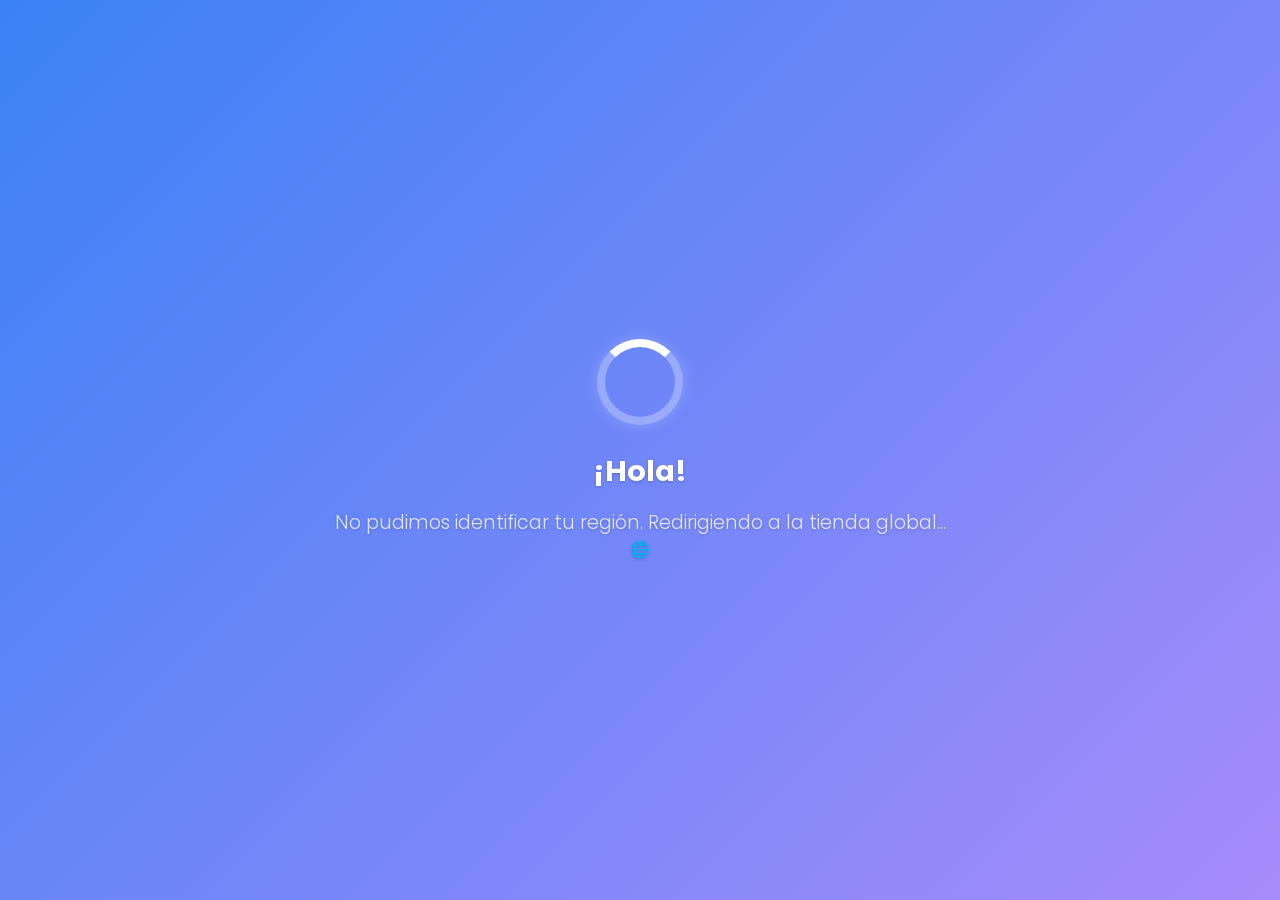
==== index.html @ 0efc7b20 "l" ====
<!DOCTYPE html>
<html lang="es">
<head>
    <meta charset="UTF-8">
    <meta name="viewport" content="width=device-width, initial-scale=1.0">
    <title>Vacano Store | Selecciona tu País</title>
    <link rel="icon" href="imagenes/logo.ico" type="image/x-icon">
    <link href="https://fonts.googleapis.com/css2?family=Poppins:wght@300;400;600;700&display=swap" rel="stylesheet">
    <style>
        /* Definición de variables CSS para los colores */
        :root {
            --color-primary-dark: #1e3a8a; /* Azul oscuro para un look moderno */
            --color-primary-light: #3b82f6; /* Azul claro para acentos */
            --color-secondary-dark: #6366f1; /* Púrpura sutil para degradados */
            --color-secondary-light: #a78bfa; /* Púrpura más claro */
            --color-text-dark: #1f2937; /* Gris oscuro para texto principal */
            --color-text-light: #4b5563; /* Gris medio para texto secundario */
            --color-bg-light: #f9fafb; /* Fondo muy claro */
            --color-bg-white: #ffffff; /* Blanco puro */
            --color-shadow: rgba(0, 0, 0, 0.1);
            --color-border: #e5e7eb;
            --color-button-hover: #e0e7ff; /* Un azul muy suave para hover */
        }

        /* Estilos generales */
        body {
            margin: 0;
            font-family: 'Poppins', sans-serif; /* Cambiamos a Poppins, más versátil */
            background-color: var(--color-bg-light);
            color: var(--color-text-dark);
            display: flex;
            justify-content: center;
            align-items: center;
            min-height: 100vh;
            text-align: center;
            padding: 20px;
            box-sizing: border-box;
            background-image: radial-gradient(circle, rgba(0,0,0,0.05) 1px, transparent 1px);
            background-size: 25px 25px; /* Puntos más grandes y espaciados */
            overflow: hidden; /* Oculta el scrollbar mientras carga */
        }

        /* --- Estilos del Preloader --- */
        #preloader {
            position: fixed;
            top: 0;
            left: 0;
            width: 100%;
            height: 100%;
            background: linear-gradient(135deg, var(--color-primary-light), var(--color-secondary-light)); /* Degradado en el fondo */
            display: flex;
            flex-direction: column;
            justify-content: center;
            align-items: center;
            z-index: 9999;
            transition: opacity 0.7s ease-out; /* Transición más lenta */
            color: white; /* Texto blanco sobre el degradado */
            text-shadow: 0 1px 3px rgba(0,0,0,0.2);
        }

        .spinner {
            border: 8px solid rgba(255, 255, 255, 0.3); /* Borde claro */
            border-top: 8px solid white; /* Parte superior blanca */
            border-radius: 50%;
            width: 70px; /* Más grande */
            height: 70px;
            animation: spin 1.2s cubic-bezier(0.5, 0, 0.5, 1) infinite; /* Animación más suave y rápida */
            margin-bottom: 25px;
            box-shadow: 0 0 15px rgba(255,255,255,0.2); /* Sombra suave */
        }

        @keyframes spin {
            0% { transform: rotate(0deg); }
            100% { transform: rotate(360deg); }
        }

        #loading-text {
            font-size: 1.8em; /* Texto más grande */
            font-weight: 700; /* Más negrita */
            margin-bottom: 15px;
        }

        #loading-region {
            font-size: 1.2em;
            font-weight: 300; /* Más ligero */
            opacity: 0.8;
            display: flex; /* Para alinear el texto y el ícono */
            align-items: center;
            justify-content: center;
        }

        #loading-icon { /* Nuevo estilo para el icono dinámico */
            font-size: 1.5em; /* Tamaño del icono */
            margin-left: 10px; /* Espacio entre el texto y el icono */
            line-height: 1;
        }

        /* --- Estilos del Contenido Principal --- */
        .container {
            max-width: 700px; /* Un poco más ancho */
            padding: 60px; /* Más padding */
            background-color: var(--color-bg-white);
            border-radius: 16px; /* Bordes más redondeados */
            box-shadow: 0 10px 30px var(--color-shadow); /* Sombra más pronunciada */
            animation: fadeIn 1s ease-out forwards; /* Asegura que se quede al final */
            border: none; /* Quitamos el borde para un look más limpio */
            position: relative; /* Para posibles efectos internos */
            overflow: hidden; /* Para contener cualquier fondo de gradiente */
        }

        /* Degradado sutil en el fondo del container */
        .container::before {
            content: '';
            position: absolute;
            top: -20px;
            left: -20px;
            right: -20px;
            bottom: -20px;
            background: linear-gradient(135deg, rgba(255,255,255,0.8), rgba(255,255,255,0.5));
            z-index: -1;
            filter: blur(20px);
            opacity: 0.7;
            border-radius: 20px; /* Más redondeado que el container */
        }

        @keyframes fadeIn {
            from { opacity: 0; transform: translateY(-30px); } /* Ligeramente más abajo al inicio */
            to { opacity: 1; transform: translateY(0); }
        }

        h1 {
            font-size: 3.5em; /* Más grande y llamativo */
            margin-bottom: 10px;
            font-weight: 800; /* Extra negrita */
            background-image: linear-gradient(45deg, var(--color-primary-dark), var(--color-primary-light), var(--color-secondary-dark)); /* Gradiente de 3 colores */
            -webkit-background-clip: text;
            background-clip: text;
            color: transparent;
            display: inline-block;
            letter-spacing: -1px; /* Ligeramente más ajustado */
            position: relative;
            animation: textReveal 1s ease-out 0.5s forwards; /* Animación para el texto del título */
        }

        @keyframes textReveal {
            from { transform: translateY(20px); opacity: 0; }
            to { transform: translateY(0); opacity: 1; }
        }

        h2 {
            font-size: 1.8em; /* Más grande */
            color: var(--color-text-light);
            margin-top: 0px; /* Acercar a h1 */
            margin-bottom: 50px; /* Más espacio antes del párrafo */
            font-weight: 400; /* Más ligero */
            letter-spacing: 0.5px;
            animation: textReveal 1s ease-out 0.7s forwards;
        }

        p {
            font-size: 1.25em; /* Más grande */
            margin-bottom: 50px; /* Más espacio */
            line-height: 1.8; /* Más espaciado entre líneas */
            color: var(--color-text-light);
            max-width: 450px; /* Limita el ancho para mejor legibilidad */
            margin-left: auto;
            margin-right: auto;
            animation: textReveal 1s ease-out 0.9s forwards;
        }

        .country-selection {
            display: grid; /* Usamos Grid para mejor control de layout */
            grid-template-columns: repeat(auto-fit, minmax(250px, 1fr)); /* Columnas responsivas */
            gap: 20px; /* Espacio entre los botones */
            margin-top: 30px; /* Un poco más de espacio */
            animation: buttonsFadeIn 1s ease-out 1.2s forwards;
            opacity: 0; /* Oculto inicialmente para la animación */
        }

        @keyframes buttonsFadeIn {
            from { opacity: 0; transform: translateY(30px); }
            to { opacity: 1; transform: translateY(0); }
        }

        .country-selection a {
            display: flex; /* Flexbox para centrar contenido */
            align-items: center;
            justify-content: center;
            background-color: var(--color-bg-white);
            color: var(--color-primary-dark); /* Color más oscuro para el texto del botón */
            padding: 18px 25px; /* Más padding */
            border-radius: 10px; /* Bordes más redondeados */
            text-decoration: none;
            font-size: 1.15em; /* Ligeramente más grande */
            font-weight: 600;
            transition: all 0.3s ease;
            box-shadow: 0 6px 20px rgba(0, 0, 0, 0.08); /* Sombra más suave pero presente */
            border: 1px solid var(--color-border);
            position: relative;
            overflow: hidden; /* Para el efecto de hover */
        }

        .country-selection a::before {
            content: '';
            position: absolute;
            top: 0;
            left: -100%;
            width: 100%;
            height: 100%;
            background: linear-gradient(135deg, var(--color-primary-light), var(--color-secondary-light)); /* Gradiente al hacer hover */
            transition: all 0.4s ease;
            z-index: -1;
            opacity: 0;
        }

        .country-selection a:hover::before {
            left: 0;
            opacity: 1;
        }

        .country-selection a:hover {
            color: white; /* Texto blanco al hacer hover */
            transform: translateY(-8px); /* Elevación más pronunciada */
            box-shadow: 0 12px 25px rgba(0, 0, 0, 0.2); /* Sombra más grande al hacer hover */
            border-color: transparent; /* Quitar borde al hacer hover */
        }

        .country-selection a:hover .flag-emoji {
            transform: scale(1.1); /* Ligeramente más grande al hacer hover */
        }

        .flag-emoji {
            font-size: 2.2em; /* Emoticono más grande */
            margin-right: 15px;
            line-height: 1;
            transition: transform 0.3s ease;
        }

        /* Medias queries para dispositivos móviles */
        @media (max-width: 768px) {
            .container {
                padding: 40px 25px; /* Ajustar padding para móviles */
            }
            h1 {
                font-size: 2.5em;
                letter-spacing: 0;
            }
            h2 {
                font-size: 1.4em;
                margin-bottom: 35px;
            }
            p {
                font-size: 1.05em;
                margin-bottom: 35px;
            }
            .country-selection {
                grid-template-columns: 1fr; /* Una columna en móviles */
                gap: 15px;
            }
            .country-selection a {
                padding: 16px 20px;
                font-size: 1.05em;
                min-width: unset;
            }
            .flag-emoji {
                font-size: 1.8em;
                margin-right: 10px;
            }
        }
    </style>
</head>
<body>
    <div id="preloader">
        <div class="spinner"></div>
        <div id="loading-text">Cargando</div>
        <div id="loading-region">Detectando tu región...</div>
        <div id="loading-icon-display"></div> </div>

    <div class="container" id="main-content">
        <h1>Vacano Store</h1>
        <h2>Tu Tienda Online</h2>
        <p>Experimenta la moda sin límites. Selecciona tu país para explorar nuestro catálogo exclusivo y ofertas adaptadas a tu región.</p>
        <div class="country-selection">
            <a href="venezuela/index.html"><span class="flag-emoji">🇻🇪</span>Venezuela</a>
            <a href="peru/index.html"><span class="flag-emoji">🇵🇪</span>Perú</a>
            </div>
    </div>
    
    <script>
        document.addEventListener('DOMContentLoaded', () => {
            const preloader = document.getElementById('preloader');
            const loadingText = document.getElementById('loading-text');
            const loadingRegion = document.getElementById('loading-region');
            const loadingIconDisplay = document.getElementById('loading-icon-display'); // Referencia al nuevo elemento
            const mainContent = document.getElementById('main-content');

            // Mapeo de códigos de país a URLs
            const countryRedirects = {
                'VE': { url: 'venezuela/index.html', name: 'Venezuela', emoji: '🇻🇪' },
                'PE': { url: 'peru/index.html', name: 'Perú', emoji: '🇵🇪' },
                // Añade más países si es necesario
                // 'CO': { url: 'colombia/index.html', name: 'Colombia', emoji: '🇨🇴' }
            };

            // Redirección por defecto si el país no está en la lista o la detección falla
            const defaultRedirect = { 
                url: 'venezuela/index.html', 
                name: 'la tienda global', // Cambiado para el mensaje
                emoji: '🌐' // Emoji del mundo para el default
            }; 

            /**
             * Detecta la ubicación del usuario usando una API de geolocalización.
             * @returns {Promise<string|null>} El código de país (ej. 'US', 'VE'), o null si falla.
             */
            async function getUserCountry() {
                try {
                    const response = await fetch('http://ip-api.com/json/?fields=countryCode,country');
                    const data = await response.json();
                    if (data && data.countryCode) {
                        return data.countryCode;
                    }
                    return null;
                } catch (error) {
                    console.error('Error al obtener la ubicación:', error);
                    return null;
                }
            }

            /**
             * Oculta el preloader y muestra el contenido principal.
             */
            function hidePreloader() {
                preloader.style.opacity = '0';
                setTimeout(() => {
                    preloader.style.display = 'none';
                    mainContent.style.display = 'block';
                    document.body.style.overflow = ''; // Habilita el scroll de nuevo
                }, 700); // Coincide con la duración de la transición de opacidad
            }

            /**
             * Redirige al usuario o muestra la selección manual.
             */
            async function handleRedirection() {
                const countryCode = await getUserCountry();
                console.log('País detectado:', countryCode); 

                let target = null;
                let isDefaultRedirect = false; 

                if (countryCode && countryRedirects[countryCode]) {
                    target = countryRedirects[countryCode];
                } else {
                    target = defaultRedirect; 
                    isDefaultRedirect = true;
                }

                // Actualiza el texto y el icono dinámicamente
                loadingText.textContent = 'Cargando...'; // Mensaje inicial
                loadingRegion.textContent = `Redirigiendo a ${target.name}`;
                loadingIconDisplay.textContent = target.emoji; // Muestra el emoji
                loadingIconDisplay.className = 'loading-icon-display'; // Asegura la clase

                // Si se va a redirigir automáticamente
                // Este bloque de lógica decide cuándo redirigir y cuándo mostrar la selección manual
                if (isDefaultRedirect) {
                    loadingText.textContent = '¡Hola!';
                    loadingRegion.textContent = 'No pudimos identificar tu región. Redirigiendo a la tienda global...';
                    loadingIconDisplay.textContent = defaultRedirect.emoji; // Asegura el icono del mundo
                    
                    setTimeout(() => {
                        window.location.href = target.url;
                    }, 3000); 
                } else {
                    // Si detectamos un país específico y no es la opción por defecto
                    loadingText.textContent = 'Cargando...';
                    loadingRegion.textContent = `Redirigiendo a la tienda de ${target.name}`;
                    loadingIconDisplay.textContent = target.emoji;
                    
                    setTimeout(() => {
                        window.location.href = target.url;
                    }, 2500); 
                }
            }

            // Inicia el proceso de redirección/carga
            handleRedirection();
        });
    </script>
</body>
</html>
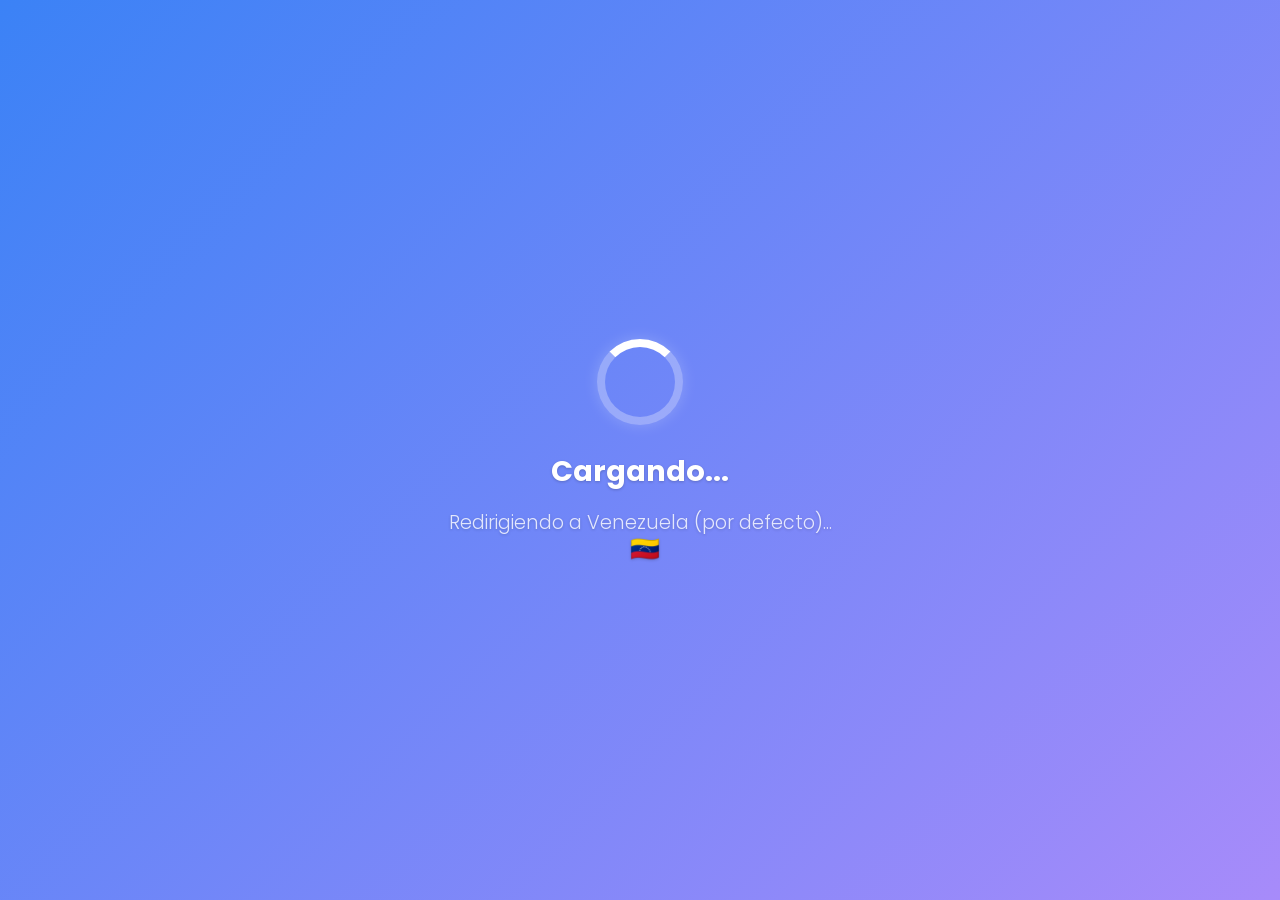
==== commit 50444c82: "mejoras - cambios - correciones - busg" ====
--- a/index.html
+++ b/index.html
@@ -15,19 +15,27 @@
             --color-secondary-light: #a78bfa; /* Púrpura más claro */
             --color-text-dark: #1f2937; /* Gris oscuro para texto principal */
             --color-text-light: #4b5563; /* Gris medio para texto secundario */
-            --color-bg-light: #f9fafb; /* Fondo muy claro */
+            --color-bg-light: #f9fafb; /* Fondo muy claro (para el contenedor si se usa) */
             --color-bg-white: #ffffff; /* Blanco puro */
             --color-shadow: rgba(0, 0, 0, 0.1);
             --color-border: #e5e7eb;
             --color-button-hover: #e0e7ff; /* Un azul muy suave para hover */
+
+            /* Nuevas variables para el degradado del fondo */
+            --gradient-start: #1e3a8a; /* Un azul oscuro como el que ya tienes */
+            --gradient-mid: #3b82f6;    /* Un azul medio */
+            --gradient-end: #6366f1;    /* Un púrpura/azul más oscuro */
         }
 
         /* Estilos generales */
         body {
             margin: 0;
-            font-family: 'Poppins', sans-serif; /* Cambiamos a Poppins, más versátil */
-            background-color: var(--color-bg-light);
-            color: var(--color-text-dark);
+            font-family: 'Poppins', sans-serif;
+            /* CAMBIO CLAVE AQUÍ: Nuevo fondo degradado */
+            background: linear-gradient(135deg, var(--gradient-start), var(--gradient-mid), var(--gradient-end));
+            background-size: 400% 400%; /* Permite la animación de fondo */
+            animation: gradientAnimation 15s ease infinite; /* Animación para un fondo dinámico */
+            color: var(--color-text-dark); /* El color del texto principal en el contenedor */
             display: flex;
             justify-content: center;
             align-items: center;
@@ -35,9 +43,14 @@
             text-align: center;
             padding: 20px;
             box-sizing: border-box;
-            background-image: radial-gradient(circle, rgba(0,0,0,0.05) 1px, transparent 1px);
-            background-size: 25px 25px; /* Puntos más grandes y espaciados */
-            overflow: hidden; /* Oculta el scrollbar mientras carga */
+            overflow: hidden; /* Oculta el scrollbar */
+        }
+
+        /* Animación para el degradado del fondo */
+        @keyframes gradientAnimation {
+            0% { background-position: 0% 50%; }
+            50% { background-position: 100% 50%; }
+            100% { background-position: 0% 50%; }
         }
 
         /* --- Estilos del Preloader --- */
@@ -47,26 +60,27 @@
             left: 0;
             width: 100%;
             height: 100%;
-            background: linear-gradient(135deg, var(--color-primary-light), var(--color-secondary-light)); /* Degradado en el fondo */
+            /* El preloader puede tener un degradado diferente si quieres, o el mismo del body */
+            background: linear-gradient(135deg, var(--color-primary-light), var(--color-secondary-light)); 
             display: flex;
             flex-direction: column;
             justify-content: center;
             align-items: center;
             z-index: 9999;
-            transition: opacity 0.7s ease-out; /* Transición más lenta */
-            color: white; /* Texto blanco sobre el degradado */
+            transition: opacity 0.7s ease-out;
+            color: white; /* Texto blanco sobre el degradado del preloader */
             text-shadow: 0 1px 3px rgba(0,0,0,0.2);
         }
 
         .spinner {
-            border: 8px solid rgba(255, 255, 255, 0.3); /* Borde claro */
-            border-top: 8px solid white; /* Parte superior blanca */
+            border: 8px solid rgba(255, 255, 255, 0.3);
+            border-top: 8px solid white;
             border-radius: 50%;
-            width: 70px; /* Más grande */
+            width: 70px;
             height: 70px;
-            animation: spin 1.2s cubic-bezier(0.5, 0, 0.5, 1) infinite; /* Animación más suave y rápida */
+            animation: spin 1.2s cubic-bezier(0.5, 0, 0.5, 1) infinite;
             margin-bottom: 25px;
-            box-shadow: 0 0 15px rgba(255,255,255,0.2); /* Sombra suave */
+            box-shadow: 0 0 15px rgba(255,255,255,0.2);
         }
 
         @keyframes spin {
@@ -75,40 +89,42 @@
         }
 
         #loading-text {
-            font-size: 1.8em; /* Texto más grande */
-            font-weight: 700; /* Más negrita */
+            font-size: 1.8em;
+            font-weight: 700;
             margin-bottom: 15px;
         }
 
         #loading-region {
             font-size: 1.2em;
-            font-weight: 300; /* Más ligero */
+            font-weight: 300;
             opacity: 0.8;
-            display: flex; /* Para alinear el texto y el ícono */
+            display: flex;
             align-items: center;
             justify-content: center;
         }
 
-        #loading-icon { /* Nuevo estilo para el icono dinámico */
-            font-size: 1.5em; /* Tamaño del icono */
-            margin-left: 10px; /* Espacio entre el texto y el icono */
+        #loading-icon-display {
+            font-size: 1.5em;
+            margin-left: 10px;
             line-height: 1;
         }
 
         /* --- Estilos del Contenido Principal --- */
         .container {
-            max-width: 700px; /* Un poco más ancho */
-            padding: 60px; /* Más padding */
-            background-color: var(--color-bg-white);
-            border-radius: 16px; /* Bordes más redondeados */
-            box-shadow: 0 10px 30px var(--color-shadow); /* Sombra más pronunciada */
-            animation: fadeIn 1s ease-out forwards; /* Asegura que se quede al final */
-            border: none; /* Quitamos el borde para un look más limpio */
-            position: relative; /* Para posibles efectos internos */
-            overflow: hidden; /* Para contener cualquier fondo de gradiente */
-        }
-
-        /* Degradado sutil en el fondo del container */
+            max-width: 700px;
+            padding: 60px;
+            /* CAMBIO OPCIONAL: El contenedor ahora tiene un fondo blanco sólido para destacar sobre el degradado del body */
+            background-color: var(--color-bg-white); 
+            border-radius: 16px;
+            box-shadow: 0 15px 40px rgba(0, 0, 0, 0.3); /* Sombra más pronunciada para pop-out */
+            animation: fadeIn 1s ease-out forwards;
+            border: none;
+            position: relative;
+            overflow: hidden;
+            z-index: 1; /* Asegurarse de que esté por encima del fondo */
+        }
+
+        /* Degradado sutil en el fondo del container - AHORA SOLO DECORATIVO SI EL FONDO DEL CONTAINER ES BLANCO */
         .container::before {
             content: '';
             position: absolute;
@@ -116,30 +132,32 @@
             left: -20px;
             right: -20px;
             bottom: -20px;
-            background: linear-gradient(135deg, rgba(255,255,255,0.8), rgba(255,255,255,0.5));
+            /* Si el fondo del container es blanco, este efecto puede ser menos visible o innecesario */
+            background: linear-gradient(135deg, rgba(255,255,255,0.2), rgba(255,255,255,0.05)); /* Degradado más sutil o casi transparente */
             z-index: -1;
             filter: blur(20px);
             opacity: 0.7;
-            border-radius: 20px; /* Más redondeado que el container */
+            border-radius: 20px;
         }
 
         @keyframes fadeIn {
-            from { opacity: 0; transform: translateY(-30px); } /* Ligeramente más abajo al inicio */
+            from { opacity: 0; transform: translateY(-30px); }
             to { opacity: 1; transform: translateY(0); }
         }
 
         h1 {
-            font-size: 3.5em; /* Más grande y llamativo */
+            font-size: 3.5em;
             margin-bottom: 10px;
-            font-weight: 800; /* Extra negrita */
-            background-image: linear-gradient(45deg, var(--color-primary-dark), var(--color-primary-light), var(--color-secondary-dark)); /* Gradiente de 3 colores */
+            font-weight: 800;
+            /* Mantiene el degradado de texto para el título */
+            background-image: linear-gradient(45deg, var(--color-primary-dark), var(--color-primary-light), var(--color-secondary-dark));
             -webkit-background-clip: text;
             background-clip: text;
             color: transparent;
             display: inline-block;
-            letter-spacing: -1px; /* Ligeramente más ajustado */
+            letter-spacing: -1px;
             position: relative;
-            animation: textReveal 1s ease-out 0.5s forwards; /* Animación para el texto del título */
+            animation: textReveal 1s ease-out 0.5s forwards;
         }
 
         @keyframes textReveal {
@@ -148,33 +166,33 @@
         }
 
         h2 {
-            font-size: 1.8em; /* Más grande */
-            color: var(--color-text-light);
-            margin-top: 0px; /* Acercar a h1 */
-            margin-bottom: 50px; /* Más espacio antes del párrafo */
-            font-weight: 400; /* Más ligero */
+            font-size: 1.8em;
+            color: var(--color-text-light); /* Color gris medio para subtítulos */
+            margin-top: 0px;
+            margin-bottom: 50px;
+            font-weight: 400;
             letter-spacing: 0.5px;
             animation: textReveal 1s ease-out 0.7s forwards;
         }
 
         p {
-            font-size: 1.25em; /* Más grande */
-            margin-bottom: 50px; /* Más espacio */
-            line-height: 1.8; /* Más espaciado entre líneas */
-            color: var(--color-text-light);
-            max-width: 450px; /* Limita el ancho para mejor legibilidad */
+            font-size: 1.25em;
+            margin-bottom: 50px;
+            line-height: 1.8;
+            color: var(--color-text-light); /* Color gris medio para párrafos */
+            max-width: 450px;
             margin-left: auto;
             margin-right: auto;
             animation: textReveal 1s ease-out 0.9s forwards;
         }
 
         .country-selection {
-            display: grid; /* Usamos Grid para mejor control de layout */
-            grid-template-columns: repeat(auto-fit, minmax(250px, 1fr)); /* Columnas responsivas */
-            gap: 20px; /* Espacio entre los botones */
-            margin-top: 30px; /* Un poco más de espacio */
+            display: grid;
+            grid-template-columns: repeat(auto-fit, minmax(250px, 1fr));
+            gap: 20px;
+            margin-top: 30px;
             animation: buttonsFadeIn 1s ease-out 1.2s forwards;
-            opacity: 0; /* Oculto inicialmente para la animación */
+            opacity: 0;
         }
 
         @keyframes buttonsFadeIn {
@@ -183,21 +201,21 @@
         }
 
         .country-selection a {
-            display: flex; /* Flexbox para centrar contenido */
+            display: flex;
             align-items: center;
             justify-content: center;
-            background-color: var(--color-bg-white);
-            color: var(--color-primary-dark); /* Color más oscuro para el texto del botón */
-            padding: 18px 25px; /* Más padding */
-            border-radius: 10px; /* Bordes más redondeados */
+            background-color: var(--color-bg-white); /* Botones blancos por defecto */
+            color: var(--color-primary-dark);
+            padding: 18px 25px;
+            border-radius: 10px;
             text-decoration: none;
-            font-size: 1.15em; /* Ligeramente más grande */
+            font-size: 1.15em;
             font-weight: 600;
             transition: all 0.3s ease;
-            box-shadow: 0 6px 20px rgba(0, 0, 0, 0.08); /* Sombra más suave pero presente */
+            box-shadow: 0 6px 20px rgba(0, 0, 0, 0.08);
             border: 1px solid var(--color-border);
             position: relative;
-            overflow: hidden; /* Para el efecto de hover */
+            overflow: hidden;
         }
 
         .country-selection a::before {
@@ -207,7 +225,7 @@
             left: -100%;
             width: 100%;
             height: 100%;
-            background: linear-gradient(135deg, var(--color-primary-light), var(--color-secondary-light)); /* Gradiente al hacer hover */
+            background: linear-gradient(135deg, var(--color-primary-light), var(--color-secondary-light));
             transition: all 0.4s ease;
             z-index: -1;
             opacity: 0;
@@ -219,18 +237,18 @@
         }
 
         .country-selection a:hover {
-            color: white; /* Texto blanco al hacer hover */
-            transform: translateY(-8px); /* Elevación más pronunciada */
-            box-shadow: 0 12px 25px rgba(0, 0, 0, 0.2); /* Sombra más grande al hacer hover */
-            border-color: transparent; /* Quitar borde al hacer hover */
+            color: white;
+            transform: translateY(-8px);
+            box-shadow: 0 12px 25px rgba(0, 0, 0, 0.2);
+            border-color: transparent;
         }
 
         .country-selection a:hover .flag-emoji {
-            transform: scale(1.1); /* Ligeramente más grande al hacer hover */
+            transform: scale(1.1);
         }
 
         .flag-emoji {
-            font-size: 2.2em; /* Emoticono más grande */
+            font-size: 2.2em;
             margin-right: 15px;
             line-height: 1;
             transition: transform 0.3s ease;
@@ -239,7 +257,7 @@
         /* Medias queries para dispositivos móviles */
         @media (max-width: 768px) {
             .container {
-                padding: 40px 25px; /* Ajustar padding para móviles */
+                padding: 40px 25px;
             }
             h1 {
                 font-size: 2.5em;
@@ -254,7 +272,7 @@
                 margin-bottom: 35px;
             }
             .country-selection {
-                grid-template-columns: 1fr; /* Una columna en móviles */
+                grid-template-columns: 1fr;
                 gap: 15px;
             }
             .country-selection a {
@@ -274,7 +292,8 @@
         <div class="spinner"></div>
         <div id="loading-text">Cargando</div>
         <div id="loading-region">Detectando tu región...</div>
-        <div id="loading-icon-display"></div> </div>
+        <div id="loading-icon-display"></div>
+    </div>
 
     <div class="container" id="main-content">
         <h1>Vacano Store</h1>
@@ -283,7 +302,7 @@
         <div class="country-selection">
             <a href="venezuela/index.html"><span class="flag-emoji">🇻🇪</span>Venezuela</a>
             <a href="peru/index.html"><span class="flag-emoji">🇵🇪</span>Perú</a>
-            </div>
+        </div>
     </div>
     
     <script>
@@ -291,41 +310,22 @@
             const preloader = document.getElementById('preloader');
             const loadingText = document.getElementById('loading-text');
             const loadingRegion = document.getElementById('loading-region');
-            const loadingIconDisplay = document.getElementById('loading-icon-display'); // Referencia al nuevo elemento
+            const loadingIconDisplay = document.getElementById('loading-icon-display');
             const mainContent = document.getElementById('main-content');
 
             // Mapeo de códigos de país a URLs
             const countryRedirects = {
-                'VE': { url: 'venezuela/index.html', name: 'Venezuela', emoji: '🇻🇪' },
-                'PE': { url: 'peru/index.html', name: 'Perú', emoji: '🇵🇪' },
-                // Añade más países si es necesario
-                // 'CO': { url: 'colombia/index.html', name: 'Colombia', emoji: '🇨🇴' }
+                'VEN': { url: 'venezuela/index.html', name: 'Venezuela', emoji: '🇻🇪' },
+                'PER': { url: 'peru/index.html', name: 'Perú', emoji: '🇵🇪' },
+                // Añade más países si es necesario (usa el código de 3 letras del país)
             };
 
-            // Redirección por defecto si el país no está en la lista o la detección falla
+            // Redirección por defecto si el país no está en la lista o la detección falla/es negada
             const defaultRedirect = { 
                 url: 'venezuela/index.html', 
-                name: 'la tienda global', // Cambiado para el mensaje
-                emoji: '🌐' // Emoji del mundo para el default
+                name: 'Venezuela (por defecto)', 
+                emoji: '🇻🇪' 
             }; 
-
-            /**
-             * Detecta la ubicación del usuario usando una API de geolocalización.
-             * @returns {Promise<string|null>} El código de país (ej. 'US', 'VE'), o null si falla.
-             */
-            async function getUserCountry() {
-                try {
-                    const response = await fetch('http://ip-api.com/json/?fields=countryCode,country');
-                    const data = await response.json();
-                    if (data && data.countryCode) {
-                        return data.countryCode;
-                    }
-                    return null;
-                } catch (error) {
-                    console.error('Error al obtener la ubicación:', error);
-                    return null;
-                }
-            }
 
             /**
              * Oculta el preloader y muestra el contenido principal.
@@ -340,51 +340,104 @@
             }
 
             /**
+             * Obtiene la ubicación del usuario mediante la API de Geolocalización del navegador.
+             * @returns {Promise<string|null>} El código de país (ej. 'VEN', 'PER'), o null si falla o se deniega el permiso.
+             */
+            async function getUserGeolocationCountry() {
+                return new Promise(resolve => {
+                    if (!navigator.geolocation) {
+                        console.warn('Geolocalización no soportada por este navegador.');
+                        return resolve(null);
+                    }
+
+                    // Pide la ubicación del usuario
+                    navigator.geolocation.getCurrentPosition(
+                        async (position) => {
+                            const lat = position.coords.latitude;
+                            const lon = position.coords.longitude;
+                            console.log(`Ubicación obtenida: Lat ${lat}, Lon ${lon}`);
+
+                            try {
+                                // Usa Nominatim (OpenStreetMap) para geocodificación inversa
+                                // Se recomienda incluir un 'user-agent' o 'Referer' si es posible,
+                                // pero para una simple llamada en el cliente, esto suele ser suficiente.
+                                // Revisa la política de uso de Nominatim: https://operations.osmfoundation.org/policies/nominatim/
+                                const nominatimUrl = `https://nominatim.openstreetmap.org/reverse?format=json&lat=${lat}&lon=${lon}&zoom=18&addressdetails=1`;
+                                const response = await fetch(nominatimUrl, {
+                                    headers: {
+                                        // 'User-Agent': 'VacanoStore/1.0 (tu_email@ejemplo.com)' 
+                                    }
+                                });
+                                const data = await response.json();
+                                
+                                if (data && data.address && data.address.country_code) {
+                                    return resolve(data.address.country_code.toUpperCase());
+                                }
+                                console.warn('No se pudo obtener el código de país de Nominatim.');
+                                resolve(null);
+                            } catch (error) {
+                                console.error('Error al obtener el país de Nominatim:', error);
+                                resolve(null);
+                            }
+                        },
+                        (error) => {
+                            console.error('Error de geolocalización:', error.message);
+                            if (error.code === error.PERMISSION_DENIED) {
+                                console.warn('El usuario denegó el permiso de geolocalización.');
+                                loadingText.textContent = 'Permiso denegado.';
+                                loadingRegion.textContent = 'Redirigiendo a la tienda por defecto...';
+                                loadingIconDisplay.textContent = '🚫';
+                            } else {
+                                loadingText.textContent = 'Error al detectar.';
+                                loadingRegion.textContent = 'Redirigiendo a la tienda por defecto...';
+                                loadingIconDisplay.textContent = '⚠️';
+                            }
+                            resolve(null);
+                        },
+                        {
+                            enableHighAccuracy: false,
+                            timeout: 5000,
+                            maximumAge: 0
+                        }
+                    );
+                });
+            }
+
+            /**
              * Redirige al usuario o muestra la selección manual.
              */
             async function handleRedirection() {
-                const countryCode = await getUserCountry();
-                console.log('País detectado:', countryCode); 
+                loadingText.textContent = 'Cargando';
+                loadingRegion.textContent = 'Pidiendo permiso de ubicación...';
+                loadingIconDisplay.textContent = '📍';
+
+                const countryCode2Letter = await getUserGeolocationCountry();
+                console.log('Código de país detectado (2 letras):', countryCode2Letter); 
 
                 let target = null;
-                let isDefaultRedirect = false; 
-
-                if (countryCode && countryRedirects[countryCode]) {
-                    target = countryRedirects[countryCode];
+                let finalCountryCode = null; 
+
+                if (countryCode2Letter === 'VE') {
+                    finalCountryCode = 'VEN';
+                } else if (countryCode2Letter === 'PE') {
+                    finalCountryCode = 'PER';
+                }
+
+                if (finalCountryCode && countryRedirects[finalCountryCode]) {
+                    target = countryRedirects[finalCountryCode];
                 } else {
                     target = defaultRedirect; 
-                    isDefaultRedirect = true;
                 }
 
-                // Actualiza el texto y el icono dinámicamente
-                loadingText.textContent = 'Cargando...'; // Mensaje inicial
-                loadingRegion.textContent = `Redirigiendo a ${target.name}`;
-                loadingIconDisplay.textContent = target.emoji; // Muestra el emoji
-                loadingIconDisplay.className = 'loading-icon-display'; // Asegura la clase
-
-                // Si se va a redirigir automáticamente
-                // Este bloque de lógica decide cuándo redirigir y cuándo mostrar la selección manual
-                if (isDefaultRedirect) {
-                    loadingText.textContent = '¡Hola!';
-                    loadingRegion.textContent = 'No pudimos identificar tu región. Redirigiendo a la tienda global...';
-                    loadingIconDisplay.textContent = defaultRedirect.emoji; // Asegura el icono del mundo
-                    
-                    setTimeout(() => {
-                        window.location.href = target.url;
-                    }, 3000); 
-                } else {
-                    // Si detectamos un país específico y no es la opción por defecto
-                    loadingText.textContent = 'Cargando...';
-                    loadingRegion.textContent = `Redirigiendo a la tienda de ${target.name}`;
-                    loadingIconDisplay.textContent = target.emoji;
-                    
-                    setTimeout(() => {
-                        window.location.href = target.url;
-                    }, 2500); 
-                }
-            }
-
-            // Inicia el proceso de redirección/carga
+                loadingText.textContent = 'Cargando...';
+                loadingRegion.textContent = `Redirigiendo a ${target.name}...`;
+                loadingIconDisplay.textContent = target.emoji;
+
+                setTimeout(() => {
+                    window.location.href = target.url;
+                }, 2500); 
+            }
+
             handleRedirection();
         });
     </script>
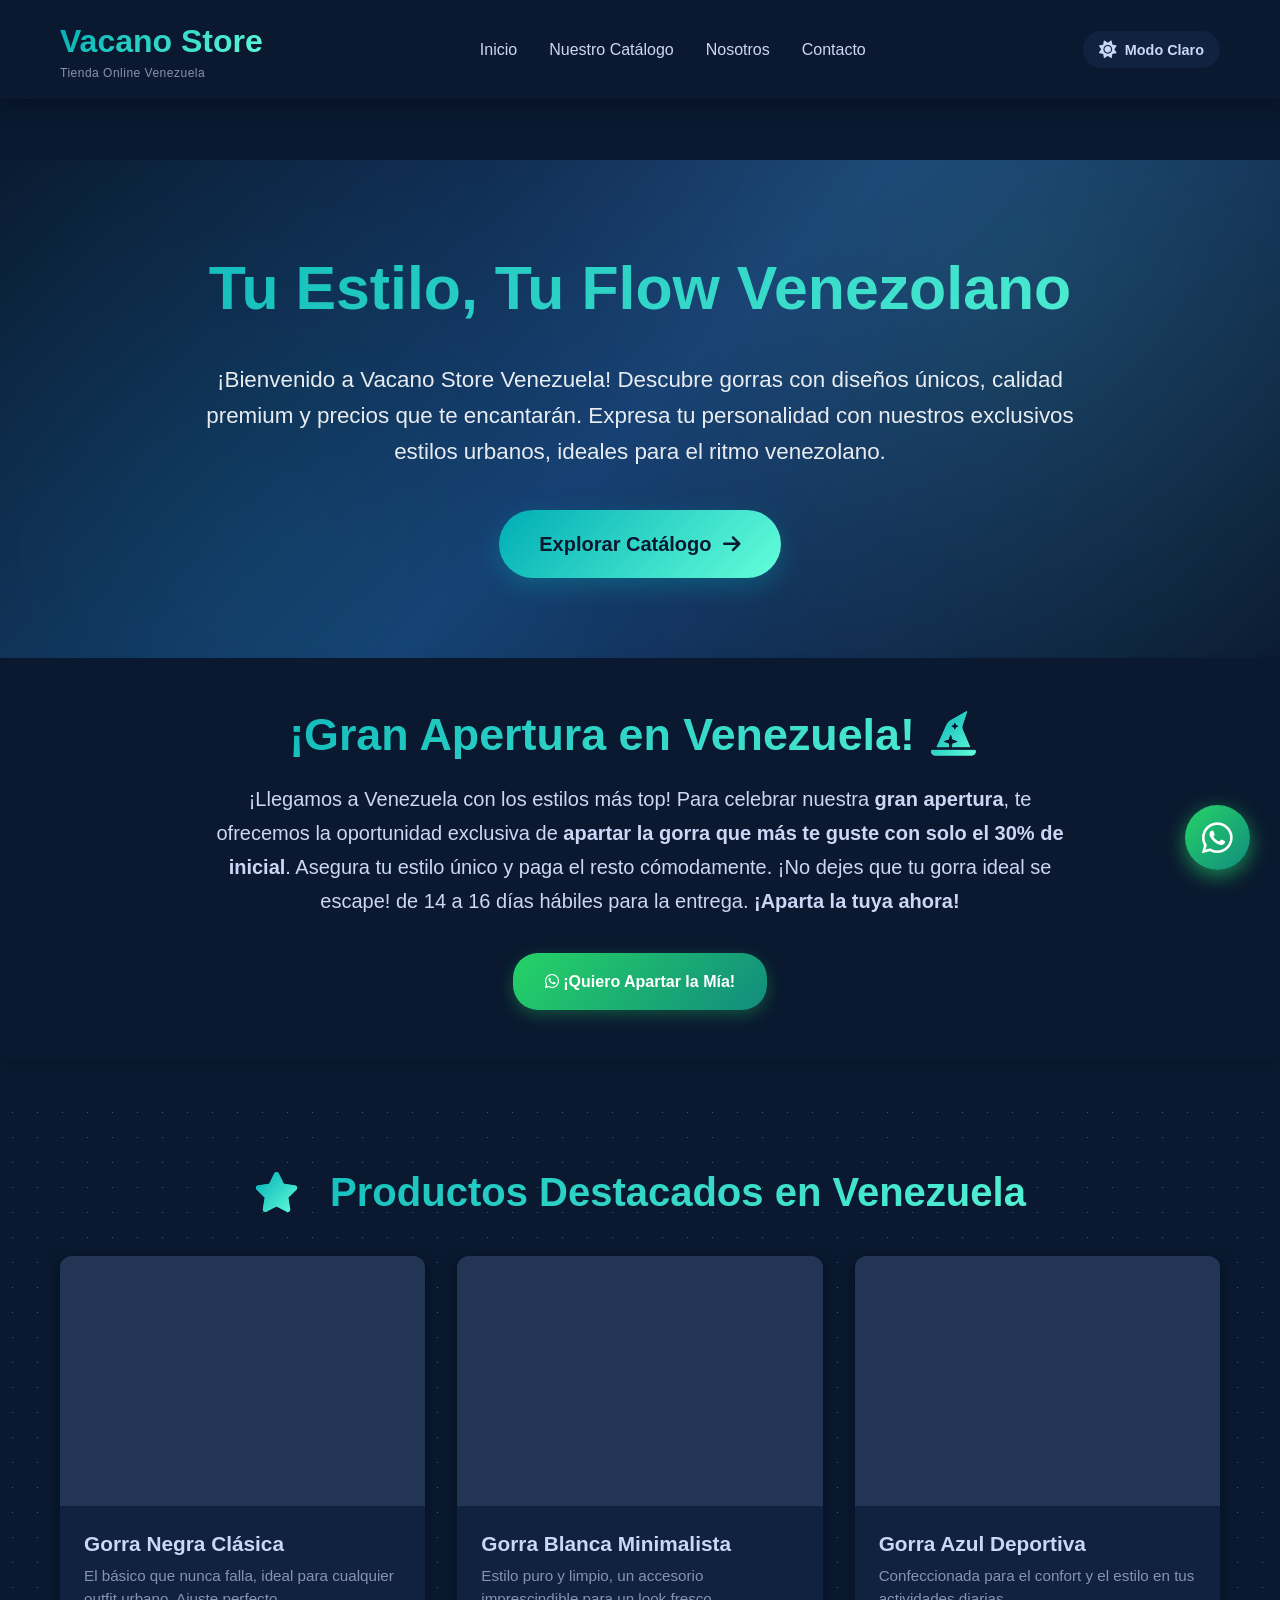
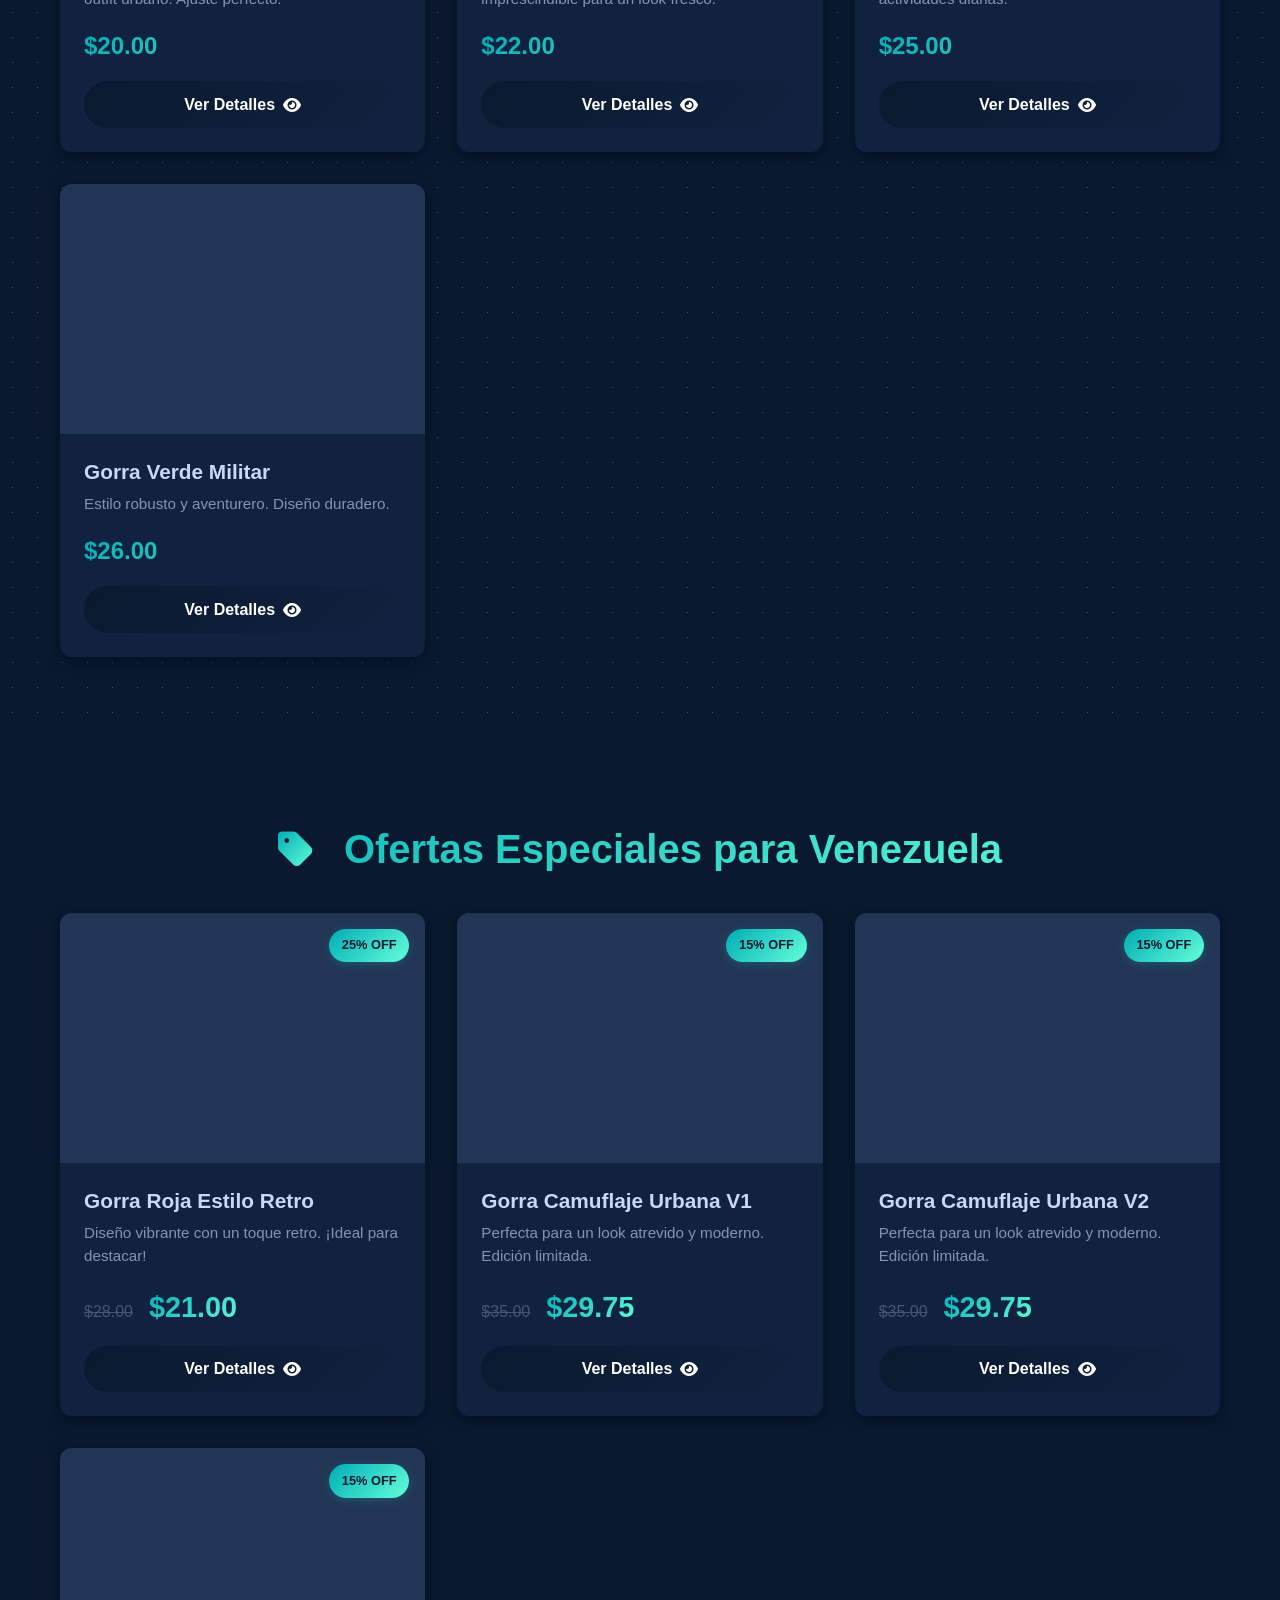
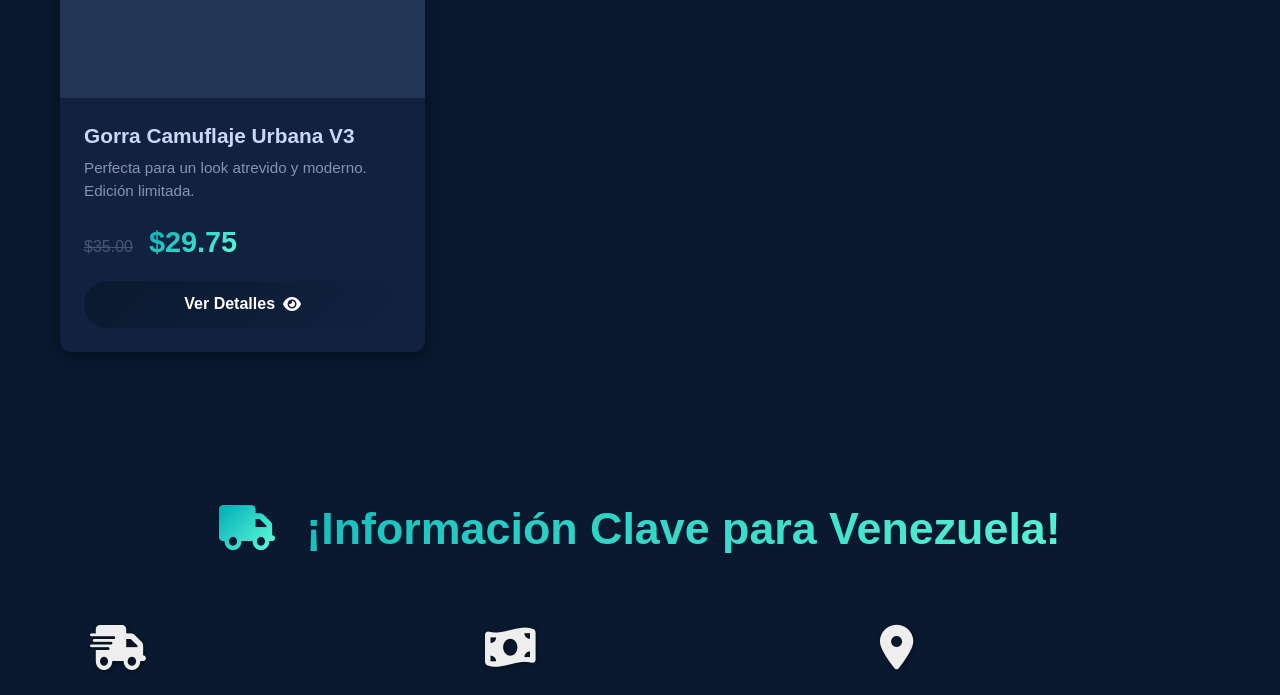
==== commit ee328851: "cambio" ====
--- a/index.html
+++ b/index.html
@@ -1,5 +1,6 @@
 <!DOCTYPE html>
 <html lang="es">
+
 <head>
     <meta charset="UTF-8">
     <meta name="viewport" content="width=device-width, initial-scale=1.0">
@@ -9,33 +10,49 @@
     <style>
         /* Definición de variables CSS para los colores */
         :root {
-            --color-primary-dark: #1e3a8a; /* Azul oscuro para un look moderno */
-            --color-primary-light: #3b82f6; /* Azul claro para acentos */
-            --color-secondary-dark: #6366f1; /* Púrpura sutil para degradados */
-            --color-secondary-light: #a78bfa; /* Púrpura más claro */
-            --color-text-dark: #1f2937; /* Gris oscuro para texto principal */
-            --color-text-light: #4b5563; /* Gris medio para texto secundario */
-            --color-bg-light: #f9fafb; /* Fondo muy claro (para el contenedor si se usa) */
-            --color-bg-white: #ffffff; /* Blanco puro */
-            --color-shadow: rgba(0, 0, 0, 0.1);
+            --color-primary-dark: #0a2463;
+            /* Azul oscuro más intenso */
+            --color-primary-light: #3e92cc;
+            /* Azul claro vibrante */
+            --color-secondary-dark: #1e3a8a;
+            /* Azul marino */
+            --color-secondary-light: #5e7ce2;
+            /* Azul eléctrico */
+            --color-accent: #00b4d8;
+            /* Azul turquesa para acentos */
+            --color-text-dark: #1f2937;
+            /* Gris oscuro para texto principal */
+            --color-text-light: #f8f9fa;
+            /* Blanco roto para texto claro */
+            --color-bg-light: #f9fafb;
+            /* Fondo muy claro */
+            --color-bg-white: #ffffff;
+            /* Blanco puro */
+            --color-shadow: rgba(0, 0, 0, 0.15);
             --color-border: #e5e7eb;
-            --color-button-hover: #e0e7ff; /* Un azul muy suave para hover */
+            --color-button-hover: #e0f2fe;
+            /* Azul muy suave para hover */
 
             /* Nuevas variables para el degradado del fondo */
-            --gradient-start: #1e3a8a; /* Un azul oscuro como el que ya tienes */
-            --gradient-mid: #3b82f6;    /* Un azul medio */
-            --gradient-end: #6366f1;    /* Un púrpura/azul más oscuro */
+            --gradient-start: #03045e;
+            --gradient-mid: #023e8a;
+            --gradient-end: #0077b6;
+            --gradient-accent: #00b4d8;
         }
 
         /* Estilos generales */
         body {
             margin: 0;
             font-family: 'Poppins', sans-serif;
-            /* CAMBIO CLAVE AQUÍ: Nuevo fondo degradado */
-            background: linear-gradient(135deg, var(--gradient-start), var(--gradient-mid), var(--gradient-end));
-            background-size: 400% 400%; /* Permite la animación de fondo */
-            animation: gradientAnimation 15s ease infinite; /* Animación para un fondo dinámico */
-            color: var(--color-text-dark); /* El color del texto principal en el contenedor */
+            /* Fondo animado con múltiples capas */
+            background: linear-gradient(-45deg,
+                    var(--gradient-start),
+                    var(--gradient-mid),
+                    var(--gradient-end),
+                    var(--gradient-accent));
+            background-size: 400% 400%;
+            animation: gradientAnimation 12s ease infinite;
+            color: var(--color-text-light);
             display: flex;
             justify-content: center;
             align-items: center;
@@ -43,14 +60,53 @@
             text-align: center;
             padding: 20px;
             box-sizing: border-box;
-            overflow: hidden; /* Oculta el scrollbar */
+            overflow: hidden;
+            position: relative;
+        }
+
+        /* Efecto de partículas/burbujas para el fondo */
+        .particles {
+            position: absolute;
+            top: 0;
+            left: 0;
+            width: 100%;
+            height: 100%;
+            overflow: hidden;
+            z-index: 0;
+        }
+
+        .particle {
+            position: absolute;
+            background: rgba(255, 255, 255, 0.1);
+            border-radius: 50%;
+            animation: float linear infinite;
+        }
+
+        @keyframes float {
+            0% {
+                transform: translateY(0) rotate(0deg);
+                opacity: 1;
+            }
+
+            100% {
+                transform: translateY(-1000px) rotate(720deg);
+                opacity: 0;
+            }
         }
 
         /* Animación para el degradado del fondo */
         @keyframes gradientAnimation {
-            0% { background-position: 0% 50%; }
-            50% { background-position: 100% 50%; }
-            100% { background-position: 0% 50%; }
+            0% {
+                background-position: 0% 50%;
+            }
+
+            50% {
+                background-position: 100% 50%;
+            }
+
+            100% {
+                background-position: 0% 50%;
+            }
         }
 
         /* --- Estilos del Preloader --- */
@@ -60,32 +116,36 @@
             left: 0;
             width: 100%;
             height: 100%;
-            /* El preloader puede tener un degradado diferente si quieres, o el mismo del body */
-            background: linear-gradient(135deg, var(--color-primary-light), var(--color-secondary-light)); 
+            background: linear-gradient(135deg, var(--color-primary-dark), var(--color-secondary-dark));
             display: flex;
             flex-direction: column;
             justify-content: center;
             align-items: center;
             z-index: 9999;
             transition: opacity 0.7s ease-out;
-            color: white; /* Texto blanco sobre el degradado del preloader */
-            text-shadow: 0 1px 3px rgba(0,0,0,0.2);
+            color: white;
+            text-shadow: 0 1px 3px rgba(0, 0, 0, 0.2);
         }
 
         .spinner {
             border: 8px solid rgba(255, 255, 255, 0.3);
-            border-top: 8px solid white;
+            border-top: 8px solid var(--color-accent);
             border-radius: 50%;
             width: 70px;
             height: 70px;
             animation: spin 1.2s cubic-bezier(0.5, 0, 0.5, 1) infinite;
             margin-bottom: 25px;
-            box-shadow: 0 0 15px rgba(255,255,255,0.2);
+            box-shadow: 0 0 15px rgba(0, 180, 216, 0.3);
         }
 
         @keyframes spin {
-            0% { transform: rotate(0deg); }
-            100% { transform: rotate(360deg); }
+            0% {
+                transform: rotate(0deg);
+            }
+
+            100% {
+                transform: rotate(360deg);
+            }
         }
 
         #loading-text {
@@ -113,44 +173,72 @@
         .container {
             max-width: 700px;
             padding: 60px;
-            /* CAMBIO OPCIONAL: El contenedor ahora tiene un fondo blanco sólido para destacar sobre el degradado del body */
-            background-color: var(--color-bg-white); 
+            background-color: rgba(255, 255, 255, 0.95);
             border-radius: 16px;
-            box-shadow: 0 15px 40px rgba(0, 0, 0, 0.3); /* Sombra más pronunciada para pop-out */
+            box-shadow: 0 15px 40px rgba(0, 0, 0, 0.25);
             animation: fadeIn 1s ease-out forwards;
             border: none;
             position: relative;
             overflow: hidden;
-            z-index: 1; /* Asegurarse de que esté por encima del fondo */
-        }
-
-        /* Degradado sutil en el fondo del container - AHORA SOLO DECORATIVO SI EL FONDO DEL CONTAINER ES BLANCO */
-        .container::before {
+            z-index: 1;
+            backdrop-filter: blur(8px);
+            -webkit-backdrop-filter: blur(8px);
+            border: 1px solid rgba(255, 255, 255, 0.2);
+        }
+
+        /* Efecto de borde luminoso */
+        .container::after {
             content: '';
             position: absolute;
-            top: -20px;
-            left: -20px;
-            right: -20px;
-            bottom: -20px;
-            /* Si el fondo del container es blanco, este efecto puede ser menos visible o innecesario */
-            background: linear-gradient(135deg, rgba(255,255,255,0.2), rgba(255,255,255,0.05)); /* Degradado más sutil o casi transparente */
+            top: -2px;
+            left: -2px;
+            right: -2px;
+            bottom: -2px;
+            background: linear-gradient(45deg,
+                    var(--color-accent),
+                    var(--color-primary-light),
+                    var(--color-secondary-light));
             z-index: -1;
-            filter: blur(20px);
+            border-radius: 18px;
+            animation: borderGlow 3s linear infinite;
             opacity: 0.7;
-            border-radius: 20px;
+            filter: blur(5px);
+        }
+
+        @keyframes borderGlow {
+            0% {
+                opacity: 0.5;
+            }
+
+            50% {
+                opacity: 0.8;
+            }
+
+            100% {
+                opacity: 0.5;
+            }
         }
 
         @keyframes fadeIn {
-            from { opacity: 0; transform: translateY(-30px); }
-            to { opacity: 1; transform: translateY(0); }
+            from {
+                opacity: 0;
+                transform: translateY(-30px);
+            }
+
+            to {
+                opacity: 1;
+                transform: translateY(0);
+            }
         }
 
         h1 {
             font-size: 3.5em;
             margin-bottom: 10px;
             font-weight: 800;
-            /* Mantiene el degradado de texto para el título */
-            background-image: linear-gradient(45deg, var(--color-primary-dark), var(--color-primary-light), var(--color-secondary-dark));
+            background-image: linear-gradient(45deg,
+                    var(--color-primary-dark),
+                    var(--color-primary-light),
+                    var(--color-accent));
             -webkit-background-clip: text;
             background-clip: text;
             color: transparent;
@@ -161,13 +249,20 @@
         }
 
         @keyframes textReveal {
-            from { transform: translateY(20px); opacity: 0; }
-            to { transform: translateY(0); opacity: 1; }
+            from {
+                transform: translateY(20px);
+                opacity: 0;
+            }
+
+            to {
+                transform: translateY(0);
+                opacity: 1;
+            }
         }
 
         h2 {
             font-size: 1.8em;
-            color: var(--color-text-light); /* Color gris medio para subtítulos */
+            color: var(--color-primary-dark);
             margin-top: 0px;
             margin-bottom: 50px;
             font-weight: 400;
@@ -179,7 +274,7 @@
             font-size: 1.25em;
             margin-bottom: 50px;
             line-height: 1.8;
-            color: var(--color-text-light); /* Color gris medio para párrafos */
+            color: var(--color-text-dark);
             max-width: 450px;
             margin-left: auto;
             margin-right: auto;
@@ -196,15 +291,22 @@
         }
 
         @keyframes buttonsFadeIn {
-            from { opacity: 0; transform: translateY(30px); }
-            to { opacity: 1; transform: translateY(0); }
+            from {
+                opacity: 0;
+                transform: translateY(30px);
+            }
+
+            to {
+                opacity: 1;
+                transform: translateY(0);
+            }
         }
 
         .country-selection a {
             display: flex;
             align-items: center;
             justify-content: center;
-            background-color: var(--color-bg-white); /* Botones blancos por defecto */
+            background-color: var(--color-bg-white);
             color: var(--color-primary-dark);
             padding: 18px 25px;
             border-radius: 10px;
@@ -212,10 +314,11 @@
             font-size: 1.15em;
             font-weight: 600;
             transition: all 0.3s ease;
-            box-shadow: 0 6px 20px rgba(0, 0, 0, 0.08);
+            box-shadow: 0 6px 20px rgba(0, 0, 0, 0.1);
             border: 1px solid var(--color-border);
             position: relative;
             overflow: hidden;
+            z-index: 1;
         }
 
         .country-selection a::before {
@@ -225,26 +328,26 @@
             left: -100%;
             width: 100%;
             height: 100%;
-            background: linear-gradient(135deg, var(--color-primary-light), var(--color-secondary-light));
+            background: linear-gradient(135deg,
+                    var(--color-primary-light),
+                    var(--color-accent));
             transition: all 0.4s ease;
             z-index: -1;
-            opacity: 0;
         }
 
         .country-selection a:hover::before {
             left: 0;
-            opacity: 1;
         }
 
         .country-selection a:hover {
             color: white;
-            transform: translateY(-8px);
+            transform: translateY(-5px);
             box-shadow: 0 12px 25px rgba(0, 0, 0, 0.2);
             border-color: transparent;
         }
 
         .country-selection a:hover .flag-emoji {
-            transform: scale(1.1);
+            transform: scale(1.1) rotate(5deg);
         }
 
         .flag-emoji {
@@ -258,28 +361,35 @@
         @media (max-width: 768px) {
             .container {
                 padding: 40px 25px;
-            }
+                width: 90%;
+            }
+
             h1 {
                 font-size: 2.5em;
                 letter-spacing: 0;
             }
+
             h2 {
                 font-size: 1.4em;
                 margin-bottom: 35px;
             }
+
             p {
                 font-size: 1.05em;
                 margin-bottom: 35px;
             }
+
             .country-selection {
                 grid-template-columns: 1fr;
                 gap: 15px;
             }
+
             .country-selection a {
                 padding: 16px 20px;
                 font-size: 1.05em;
                 min-width: unset;
             }
+
             .flag-emoji {
                 font-size: 1.8em;
                 margin-right: 10px;
@@ -287,7 +397,11 @@
         }
     </style>
 </head>
+
 <body>
+    <!-- Partículas/burbujas para el fondo animado -->
+    <div class="particles" id="particles"></div>
+
     <div id="preloader">
         <div class="spinner"></div>
         <div id="loading-text">Cargando</div>
@@ -298,15 +412,50 @@
     <div class="container" id="main-content">
         <h1>Vacano Store</h1>
         <h2>Tu Tienda Online</h2>
-        <p>Experimenta la moda sin límites. Selecciona tu país para explorar nuestro catálogo exclusivo y ofertas adaptadas a tu región.</p>
+        <p>Experimenta la moda sin límites. Selecciona tu país para explorar nuestro catálogo exclusivo y ofertas
+            adaptadas a tu región.</p>
         <div class="country-selection">
             <a href="venezuela/index.html"><span class="flag-emoji">🇻🇪</span>Venezuela</a>
             <a href="peru/index.html"><span class="flag-emoji">🇵🇪</span>Perú</a>
         </div>
     </div>
-    
+
     <script>
+        // Generador de partículas para el fondo
+        function createParticles() {
+            const particlesContainer = document.getElementById('particles');
+            const particleCount = 30;
+
+            for (let i = 0; i < particleCount; i++) {
+                const particle = document.createElement('div');
+                particle.classList.add('particle');
+
+                // Tamaño aleatorio entre 5px y 20px
+                const size = Math.random() * 15 + 5;
+                particle.style.width = `${size}px`;
+                particle.style.height = `${size}px`;
+
+                // Posición inicial aleatoria
+                particle.style.left = `${Math.random() * 100}%`;
+                particle.style.top = `${Math.random() * 100 + 100}%`;
+
+                // Opacidad aleatoria
+                particle.style.opacity = Math.random() * 0.5 + 0.1;
+
+                // Duración de animación aleatoria entre 10s y 30s
+                const duration = Math.random() * 20 + 10;
+                particle.style.animationDuration = `${duration}s`;
+
+                // Retraso inicial aleatorio
+                particle.style.animationDelay = `${Math.random() * 5}s`;
+
+                particlesContainer.appendChild(particle);
+            }
+        }
+
         document.addEventListener('DOMContentLoaded', () => {
+            createParticles();
+
             const preloader = document.getElementById('preloader');
             const loadingText = document.getElementById('loading-text');
             const loadingRegion = document.getElementById('loading-region');
@@ -317,32 +466,24 @@
             const countryRedirects = {
                 'VEN': { url: 'venezuela/index.html', name: 'Venezuela', emoji: '🇻🇪' },
                 'PER': { url: 'peru/index.html', name: 'Perú', emoji: '🇵🇪' },
-                // Añade más países si es necesario (usa el código de 3 letras del país)
             };
 
-            // Redirección por defecto si el país no está en la lista o la detección falla/es negada
-            const defaultRedirect = { 
-                url: 'venezuela/index.html', 
-                name: 'Venezuela (por defecto)', 
-                emoji: '🇻🇪' 
-            }; 
-
-            /**
-             * Oculta el preloader y muestra el contenido principal.
-             */
+            // Redirección por defecto
+            const defaultRedirect = {
+                url: 'venezuela/index.html',
+                name: 'Venezuela (por defecto)',
+                emoji: '🇻🇪'
+            };
+
             function hidePreloader() {
                 preloader.style.opacity = '0';
                 setTimeout(() => {
                     preloader.style.display = 'none';
                     mainContent.style.display = 'block';
-                    document.body.style.overflow = ''; // Habilita el scroll de nuevo
-                }, 700); // Coincide con la duración de la transición de opacidad
-            }
-
-            /**
-             * Obtiene la ubicación del usuario mediante la API de Geolocalización del navegador.
-             * @returns {Promise<string|null>} El código de país (ej. 'VEN', 'PER'), o null si falla o se deniega el permiso.
-             */
+                    document.body.style.overflow = '';
+                }, 700);
+            }
+
             async function getUserGeolocationCountry() {
                 return new Promise(resolve => {
                     if (!navigator.geolocation) {
@@ -350,7 +491,6 @@
                         return resolve(null);
                     }
 
-                    // Pide la ubicación del usuario
                     navigator.geolocation.getCurrentPosition(
                         async (position) => {
                             const lat = position.coords.latitude;
@@ -358,18 +498,10 @@
                             console.log(`Ubicación obtenida: Lat ${lat}, Lon ${lon}`);
 
                             try {
-                                // Usa Nominatim (OpenStreetMap) para geocodificación inversa
-                                // Se recomienda incluir un 'user-agent' o 'Referer' si es posible,
-                                // pero para una simple llamada en el cliente, esto suele ser suficiente.
-                                // Revisa la política de uso de Nominatim: https://operations.osmfoundation.org/policies/nominatim/
                                 const nominatimUrl = `https://nominatim.openstreetmap.org/reverse?format=json&lat=${lat}&lon=${lon}&zoom=18&addressdetails=1`;
-                                const response = await fetch(nominatimUrl, {
-                                    headers: {
-                                        // 'User-Agent': 'VacanoStore/1.0 (tu_email@ejemplo.com)' 
-                                    }
-                                });
+                                const response = await fetch(nominatimUrl);
                                 const data = await response.json();
-                                
+
                                 if (data && data.address && data.address.country_code) {
                                     return resolve(data.address.country_code.toUpperCase());
                                 }
@@ -403,19 +535,16 @@
                 });
             }
 
-            /**
-             * Redirige al usuario o muestra la selección manual.
-             */
             async function handleRedirection() {
                 loadingText.textContent = 'Cargando';
                 loadingRegion.textContent = 'Pidiendo permiso de ubicación...';
                 loadingIconDisplay.textContent = '📍';
 
                 const countryCode2Letter = await getUserGeolocationCountry();
-                console.log('Código de país detectado (2 letras):', countryCode2Letter); 
+                console.log('Código de país detectado (2 letras):', countryCode2Letter);
 
                 let target = null;
-                let finalCountryCode = null; 
+                let finalCountryCode = null;
 
                 if (countryCode2Letter === 'VE') {
                     finalCountryCode = 'VEN';
@@ -426,7 +555,7 @@
                 if (finalCountryCode && countryRedirects[finalCountryCode]) {
                     target = countryRedirects[finalCountryCode];
                 } else {
-                    target = defaultRedirect; 
+                    target = defaultRedirect;
                 }
 
                 loadingText.textContent = 'Cargando...';
@@ -435,11 +564,12 @@
 
                 setTimeout(() => {
                     window.location.href = target.url;
-                }, 2500); 
+                }, 4000);
             }
 
             handleRedirection();
         });
     </script>
 </body>
+
 </html>
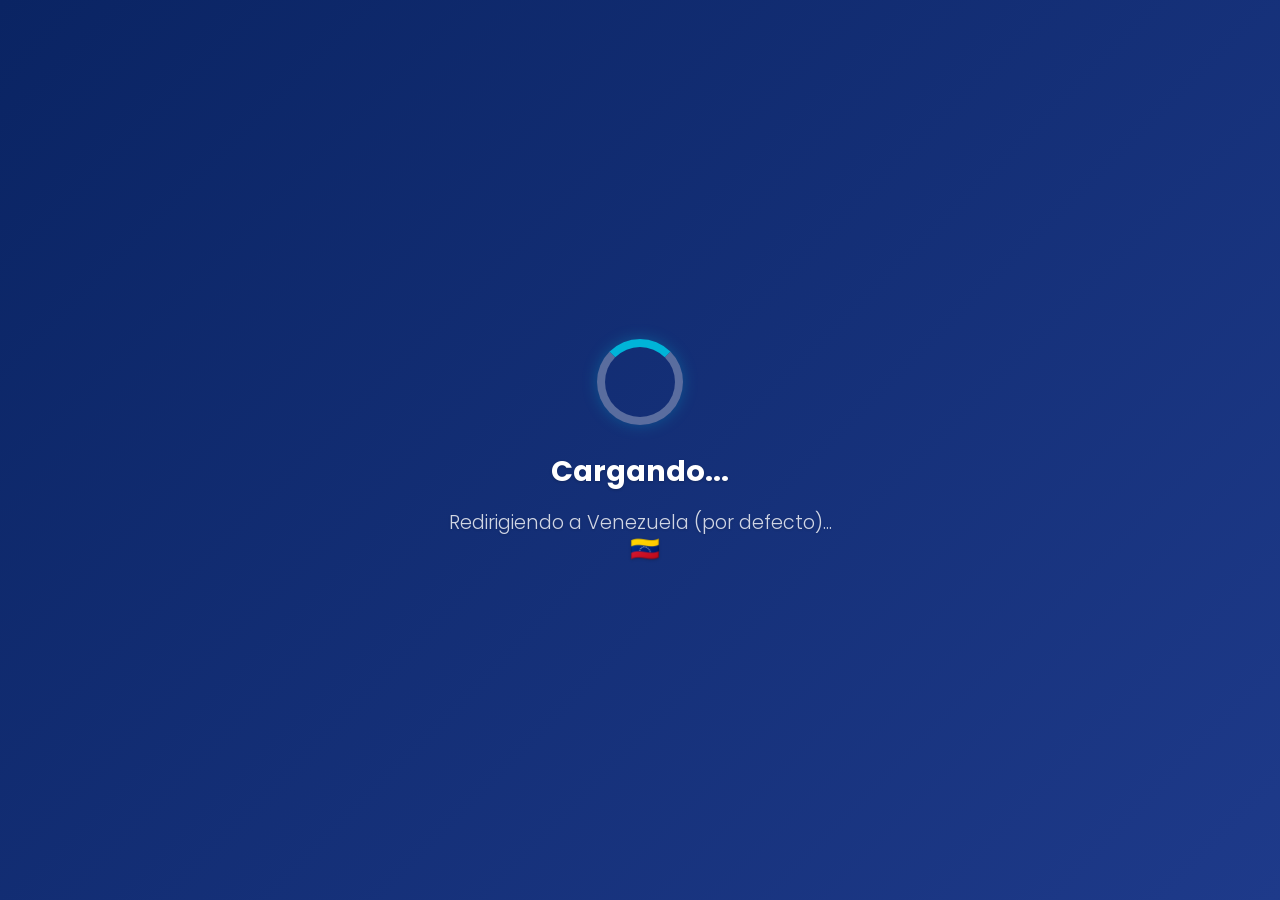
==== commit b96cc841: "Cambio de Index" ====
--- a/index.html
+++ b/index.html
@@ -415,8 +415,8 @@
         <p>Experimenta la moda sin límites. Selecciona tu país para explorar nuestro catálogo exclusivo y ofertas
             adaptadas a tu región.</p>
         <div class="country-selection">
-            <a href="venezuela/index.html"><span class="flag-emoji">🇻🇪</span>Venezuela</a>
-            <a href="peru/index.html"><span class="flag-emoji">🇵🇪</span>Perú</a>
+            <a href="venezuela/inicio.html"><span class="flag-emoji">🇻🇪</span>Venezuela</a>
+            <a href="peru/inicio.html"><span class="flag-emoji">🇵🇪</span>Perú</a>
         </div>
     </div>
 
@@ -464,13 +464,13 @@
 
             // Mapeo de códigos de país a URLs
             const countryRedirects = {
-                'VEN': { url: 'venezuela/index.html', name: 'Venezuela', emoji: '🇻🇪' },
-                'PER': { url: 'peru/index.html', name: 'Perú', emoji: '🇵🇪' },
+                'VEN': { url: 'venezuela/inicio.html', name: 'Venezuela', emoji: '🇻🇪' },
+                'PER': { url: 'peru/inicio.html', name: 'Perú', emoji: '🇵🇪' },
             };
 
             // Redirección por defecto
             const defaultRedirect = {
-                url: 'venezuela/index.html',
+                url: 'venezuela/inicio.html',
                 name: 'Venezuela (por defecto)',
                 emoji: '🇻🇪'
             };
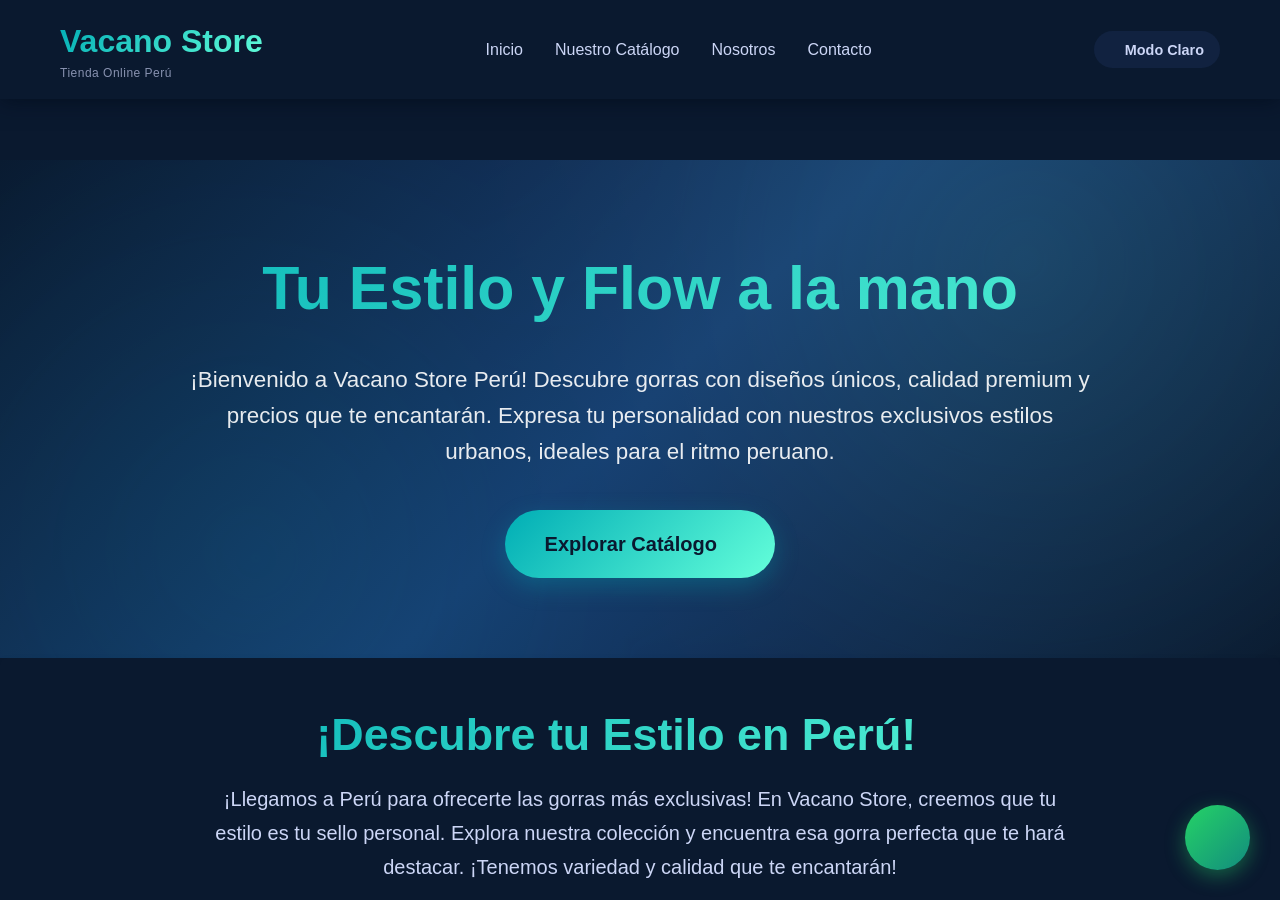
==== commit f8e02e07: "cambios solo para peru" ====
--- a/index.html
+++ b/index.html
@@ -415,7 +415,6 @@
         <p>Experimenta la moda sin límites. Selecciona tu país para explorar nuestro catálogo exclusivo y ofertas
             adaptadas a tu región.</p>
         <div class="country-selection">
-            <a href="venezuela/inicio.html"><span class="flag-emoji">🇻🇪</span>Venezuela</a>
             <a href="peru/inicio.html"><span class="flag-emoji">🇵🇪</span>Perú</a>
         </div>
     </div>
@@ -464,15 +463,14 @@
 
             // Mapeo de códigos de país a URLs
             const countryRedirects = {
-                'VEN': { url: 'venezuela/inicio.html', name: 'Venezuela', emoji: '🇻🇪' },
                 'PER': { url: 'peru/inicio.html', name: 'Perú', emoji: '🇵🇪' },
             };
 
             // Redirección por defecto
             const defaultRedirect = {
-                url: 'venezuela/inicio.html',
-                name: 'Venezuela (por defecto)',
-                emoji: '🇻🇪'
+                url: 'inicio.html',
+                name: 'Peru (por defecto)',
+                emoji: '🇵🇪'
             };
 
             function hidePreloader() {
@@ -546,10 +544,8 @@
                 let target = null;
                 let finalCountryCode = null;
 
-                if (countryCode2Letter === 'VE') {
-                    finalCountryCode = 'VEN';
-                } else if (countryCode2Letter === 'PE') {
-                    finalCountryCode = 'PER';
+                if (countryCode2Letter === 'PE') {
+                    finalCountryCode = 'PE';
                 }
 
                 if (finalCountryCode && countryRedirects[finalCountryCode]) {
@@ -564,7 +560,7 @@
 
                 setTimeout(() => {
                     window.location.href = target.url;
-                }, 4000);
+                }, 3000);
             }
 
             handleRedirection();
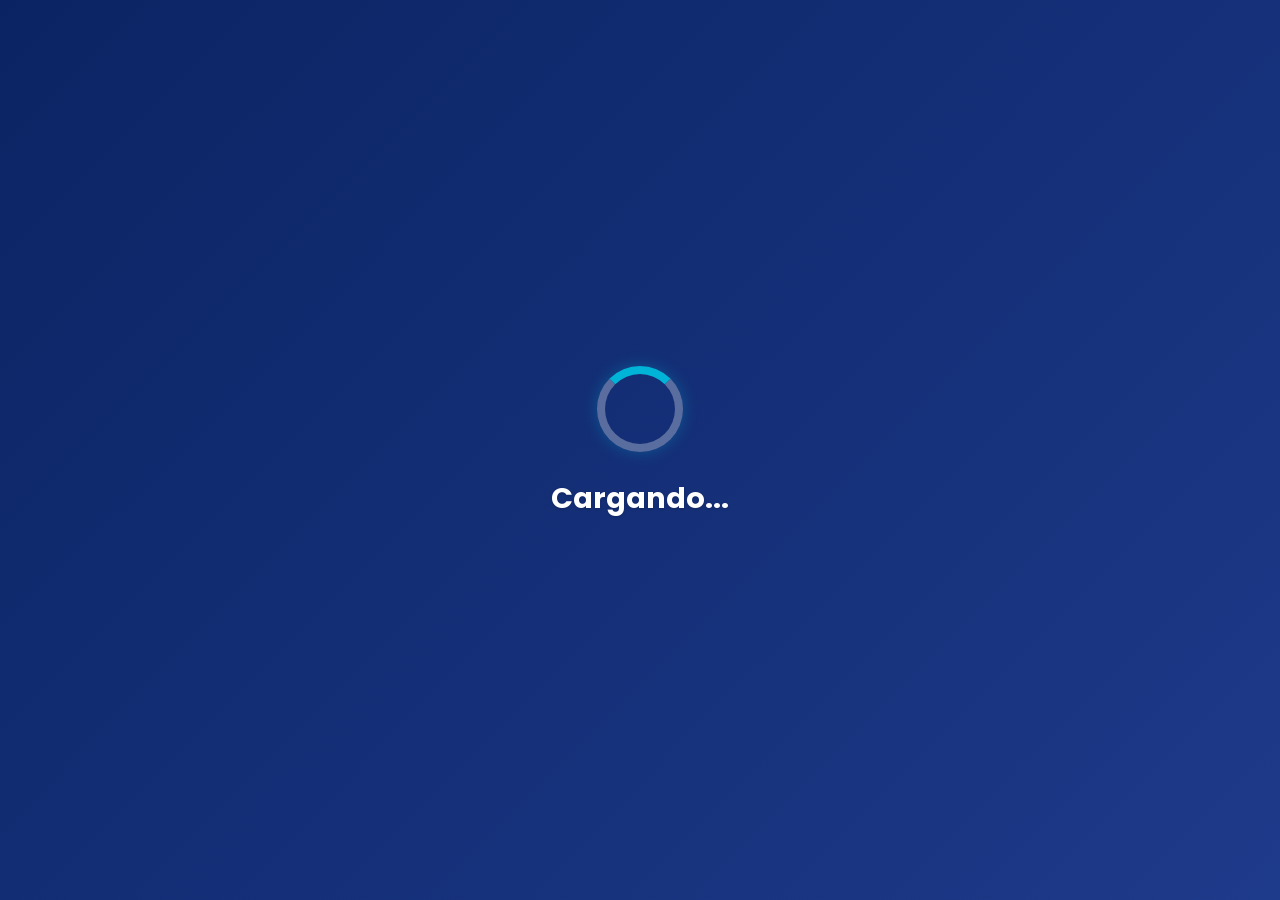
==== commit bcb1c7a0: "cambio" ====
--- a/index.html
+++ b/index.html
@@ -11,27 +11,17 @@
         /* Definición de variables CSS para los colores */
         :root {
             --color-primary-dark: #0a2463;
-            /* Azul oscuro más intenso */
             --color-primary-light: #3e92cc;
-            /* Azul claro vibrante */
             --color-secondary-dark: #1e3a8a;
-            /* Azul marino */
             --color-secondary-light: #5e7ce2;
-            /* Azul eléctrico */
             --color-accent: #00b4d8;
-            /* Azul turquesa para acentos */
             --color-text-dark: #1f2937;
-            /* Gris oscuro para texto principal */
             --color-text-light: #f8f9fa;
-            /* Blanco roto para texto claro */
             --color-bg-light: #f9fafb;
-            /* Fondo muy claro */
             --color-bg-white: #ffffff;
-            /* Blanco puro */
             --color-shadow: rgba(0, 0, 0, 0.15);
             --color-border: #e5e7eb;
             --color-button-hover: #e0f2fe;
-            /* Azul muy suave para hover */
 
             /* Nuevas variables para el degradado del fondo */
             --gradient-start: #03045e;
@@ -44,7 +34,6 @@
         body {
             margin: 0;
             font-family: 'Poppins', sans-serif;
-            /* Fondo animado con múltiples capas */
             background: linear-gradient(-45deg,
                     var(--gradient-start),
                     var(--gradient-mid),
@@ -154,21 +143,6 @@
             margin-bottom: 15px;
         }
 
-        #loading-region {
-            font-size: 1.2em;
-            font-weight: 300;
-            opacity: 0.8;
-            display: flex;
-            align-items: center;
-            justify-content: center;
-        }
-
-        #loading-icon-display {
-            font-size: 1.5em;
-            margin-left: 10px;
-            line-height: 1;
-        }
-
         /* --- Estilos del Contenido Principal --- */
         .container {
             max-width: 700px;
@@ -184,39 +158,7 @@
             backdrop-filter: blur(8px);
             -webkit-backdrop-filter: blur(8px);
             border: 1px solid rgba(255, 255, 255, 0.2);
-        }
-
-        /* Efecto de borde luminoso */
-        .container::after {
-            content: '';
-            position: absolute;
-            top: -2px;
-            left: -2px;
-            right: -2px;
-            bottom: -2px;
-            background: linear-gradient(45deg,
-                    var(--color-accent),
-                    var(--color-primary-light),
-                    var(--color-secondary-light));
-            z-index: -1;
-            border-radius: 18px;
-            animation: borderGlow 3s linear infinite;
-            opacity: 0.7;
-            filter: blur(5px);
-        }
-
-        @keyframes borderGlow {
-            0% {
-                opacity: 0.5;
-            }
-
-            50% {
-                opacity: 0.8;
-            }
-
-            100% {
-                opacity: 0.5;
-            }
+            display: none; /* Ocultamos el contenido principal inicialmente */
         }
 
         @keyframes fadeIn {
@@ -404,9 +346,7 @@
 
     <div id="preloader">
         <div class="spinner"></div>
-        <div id="loading-text">Cargando</div>
-        <div id="loading-region">Detectando tu región...</div>
-        <div id="loading-icon-display"></div>
+        <div id="loading-text">Cargando...</div>
     </div>
 
     <div class="container" id="main-content">
@@ -415,7 +355,7 @@
         <p>Experimenta la moda sin límites. Selecciona tu país para explorar nuestro catálogo exclusivo y ofertas
             adaptadas a tu región.</p>
         <div class="country-selection">
-            <a href="peru/inicio.html"><span class="flag-emoji">🇵🇪</span>Perú</a>
+            <a href="inicio.html"><span class="flag-emoji">🇵🇪</span>Perú</a>
         </div>
     </div>
 
@@ -457,21 +397,7 @@
 
             const preloader = document.getElementById('preloader');
             const loadingText = document.getElementById('loading-text');
-            const loadingRegion = document.getElementById('loading-region');
-            const loadingIconDisplay = document.getElementById('loading-icon-display');
             const mainContent = document.getElementById('main-content');
-
-            // Mapeo de códigos de país a URLs
-            const countryRedirects = {
-                'PER': { url: 'peru/inicio.html', name: 'Perú', emoji: '🇵🇪' },
-            };
-
-            // Redirección por defecto
-            const defaultRedirect = {
-                url: 'inicio.html',
-                name: 'Peru (por defecto)',
-                emoji: '🇵🇪'
-            };
 
             function hidePreloader() {
                 preloader.style.opacity = '0';
@@ -482,88 +408,18 @@
                 }, 700);
             }
 
-            async function getUserGeolocationCountry() {
-                return new Promise(resolve => {
-                    if (!navigator.geolocation) {
-                        console.warn('Geolocalización no soportada por este navegador.');
-                        return resolve(null);
-                    }
-
-                    navigator.geolocation.getCurrentPosition(
-                        async (position) => {
-                            const lat = position.coords.latitude;
-                            const lon = position.coords.longitude;
-                            console.log(`Ubicación obtenida: Lat ${lat}, Lon ${lon}`);
-
-                            try {
-                                const nominatimUrl = `https://nominatim.openstreetmap.org/reverse?format=json&lat=${lat}&lon=${lon}&zoom=18&addressdetails=1`;
-                                const response = await fetch(nominatimUrl);
-                                const data = await response.json();
-
-                                if (data && data.address && data.address.country_code) {
-                                    return resolve(data.address.country_code.toUpperCase());
-                                }
-                                console.warn('No se pudo obtener el código de país de Nominatim.');
-                                resolve(null);
-                            } catch (error) {
-                                console.error('Error al obtener el país de Nominatim:', error);
-                                resolve(null);
-                            }
-                        },
-                        (error) => {
-                            console.error('Error de geolocalización:', error.message);
-                            if (error.code === error.PERMISSION_DENIED) {
-                                console.warn('El usuario denegó el permiso de geolocalización.');
-                                loadingText.textContent = 'Permiso denegado.';
-                                loadingRegion.textContent = 'Redirigiendo a la tienda por defecto...';
-                                loadingIconDisplay.textContent = '🚫';
-                            } else {
-                                loadingText.textContent = 'Error al detectar.';
-                                loadingRegion.textContent = 'Redirigiendo a la tienda por defecto...';
-                                loadingIconDisplay.textContent = '⚠️';
-                            }
-                            resolve(null);
-                        },
-                        {
-                            enableHighAccuracy: false,
-                            timeout: 5000,
-                            maximumAge: 0
-                        }
-                    );
-                });
-            }
-
-            async function handleRedirection() {
-                loadingText.textContent = 'Cargando';
-                loadingRegion.textContent = 'Pidiendo permiso de ubicación...';
-                loadingIconDisplay.textContent = '📍';
-
-                const countryCode2Letter = await getUserGeolocationCountry();
-                console.log('Código de país detectado (2 letras):', countryCode2Letter);
-
-                let target = null;
-                let finalCountryCode = null;
-
-                if (countryCode2Letter === 'PE') {
-                    finalCountryCode = 'PE';
-                }
-
-                if (finalCountryCode && countryRedirects[finalCountryCode]) {
-                    target = countryRedirects[finalCountryCode];
-                } else {
-                    target = defaultRedirect;
-                }
-
-                loadingText.textContent = 'Cargando...';
-                loadingRegion.textContent = `Redirigiendo a ${target.name}...`;
-                loadingIconDisplay.textContent = target.emoji;
-
+            // Simulamos un tiempo de carga
+            setTimeout(() => {
+                loadingText.textContent = 'Redirigiendo...';
+                
+                // Redirigimos después de 1 segundo más
                 setTimeout(() => {
-                    window.location.href = target.url;
-                }, 3000);
-            }
-
-            handleRedirection();
+                    window.location.href = "inicio.html";
+                }, 1000);
+                
+                // Opcional: también puedes mostrar el contenido principal en lugar de redirigir
+                // hidePreloader();
+            }, 2000); // 2 segundos de animación de carga
         });
     </script>
 </body>
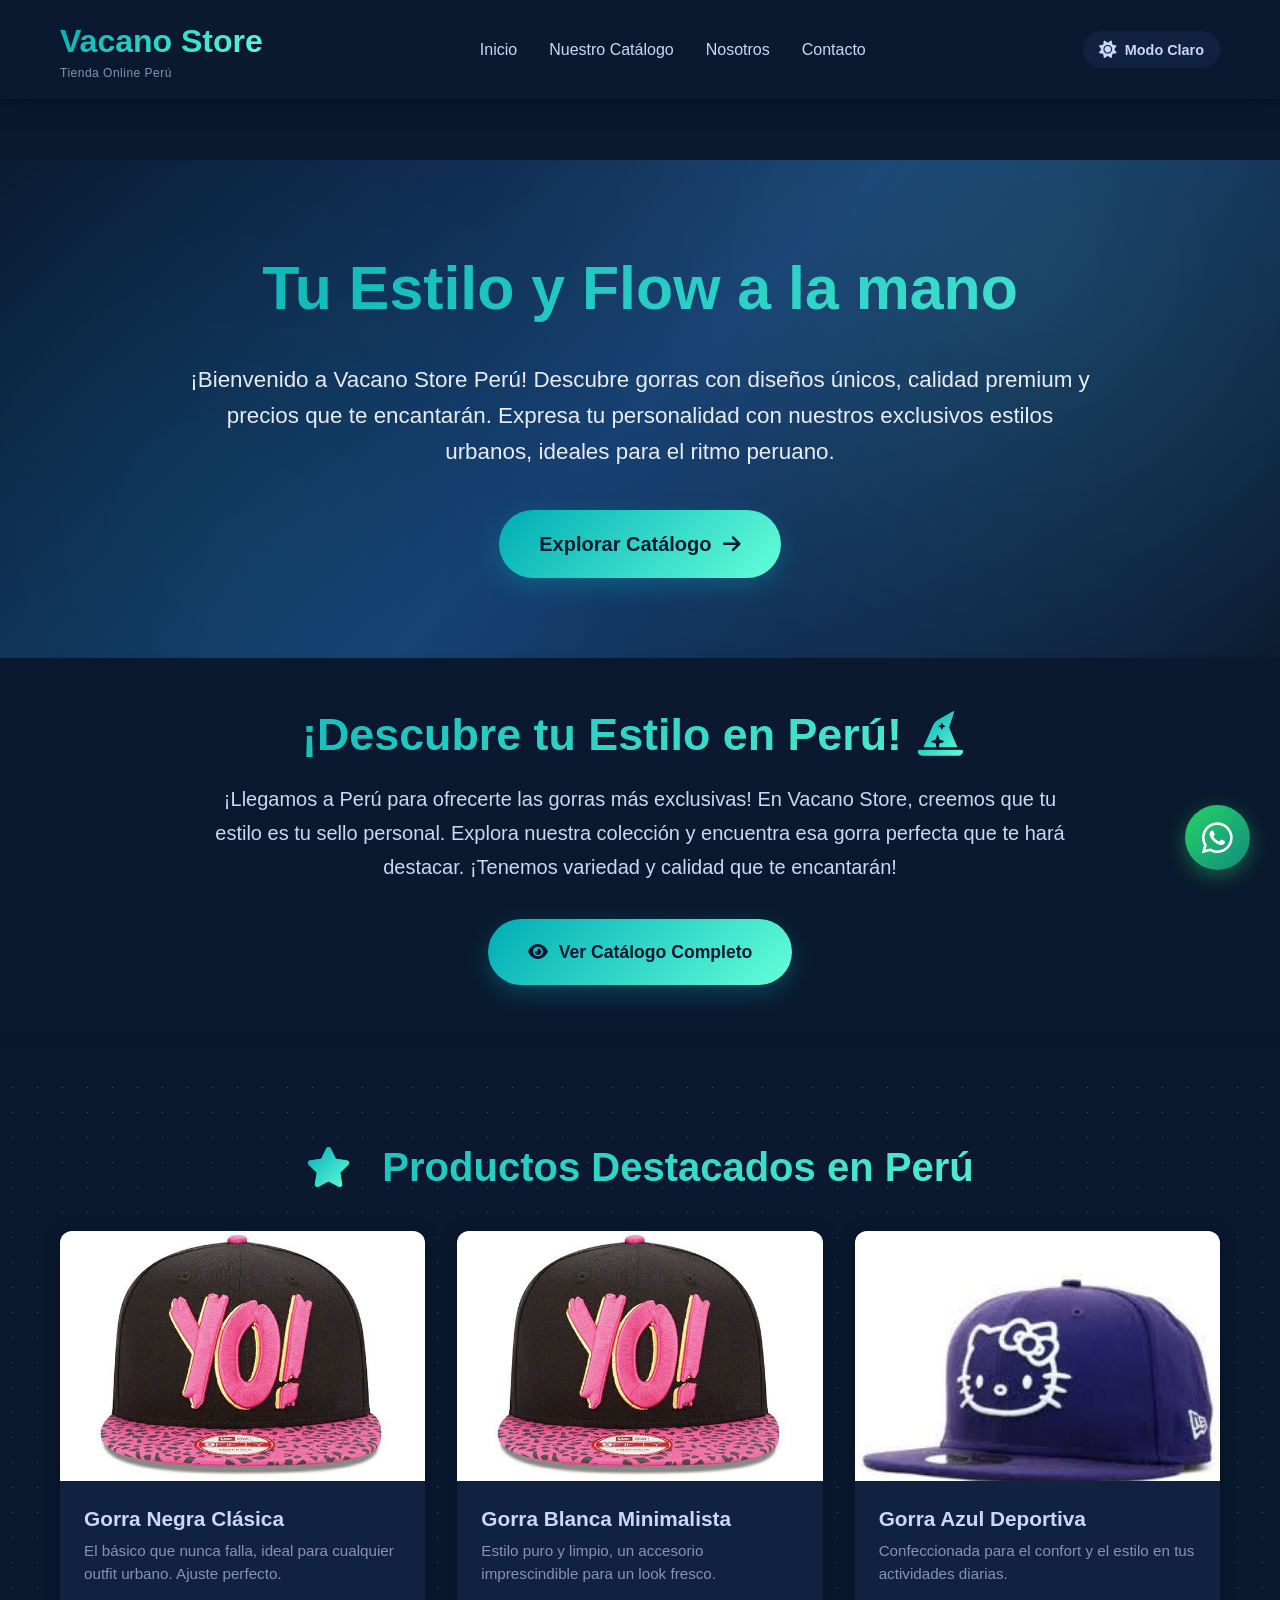
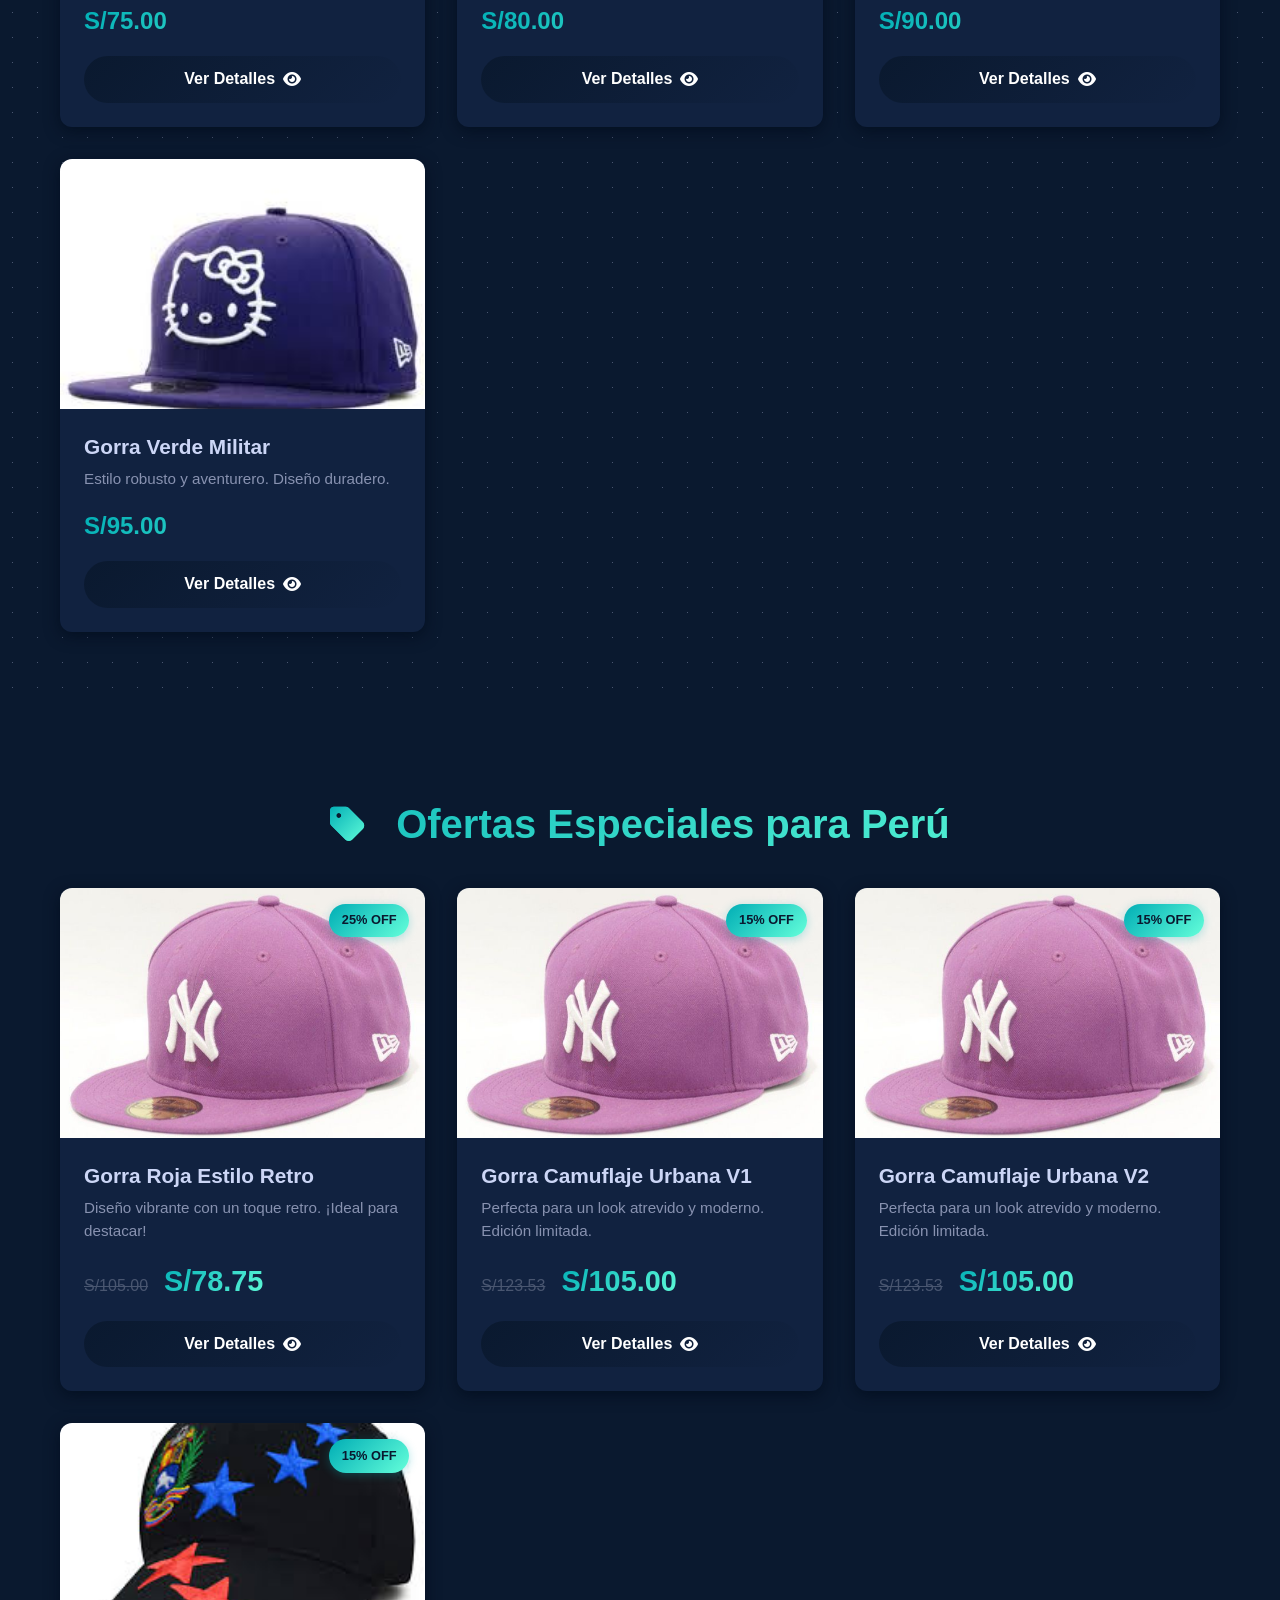
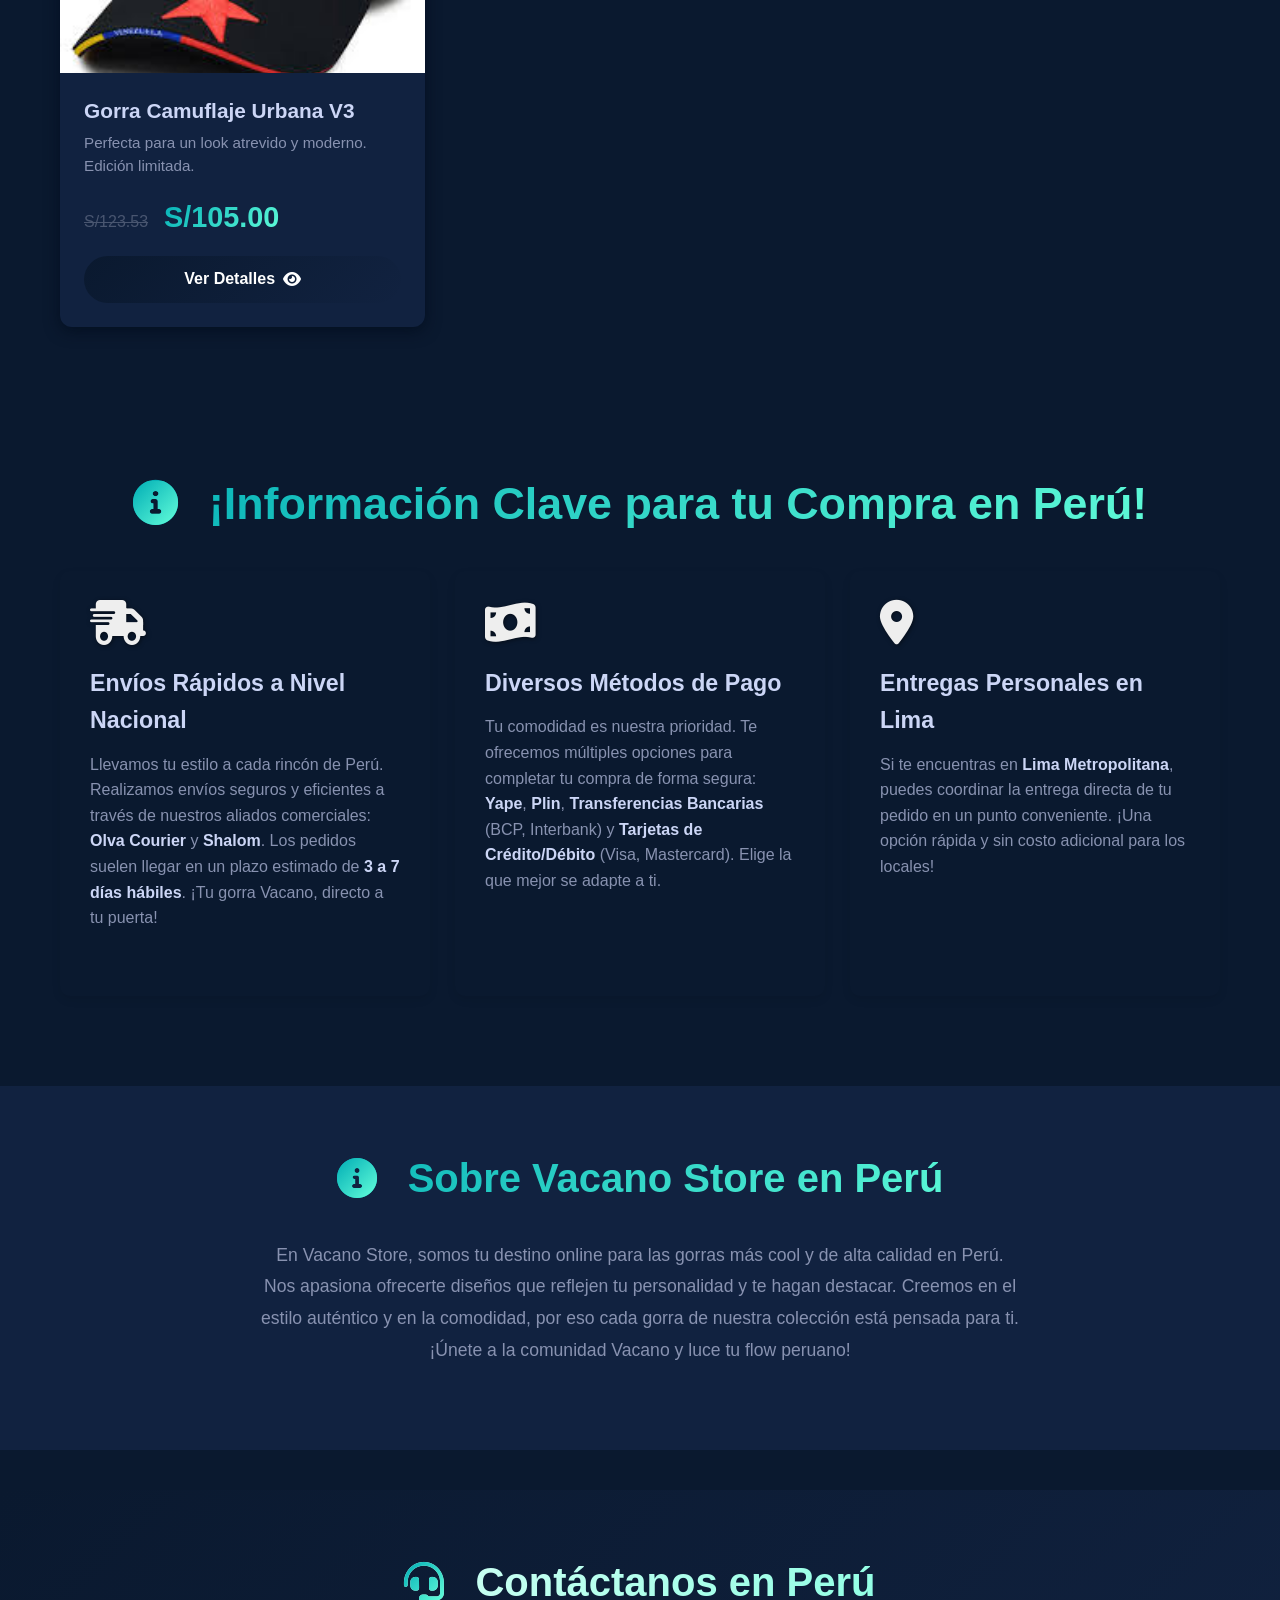
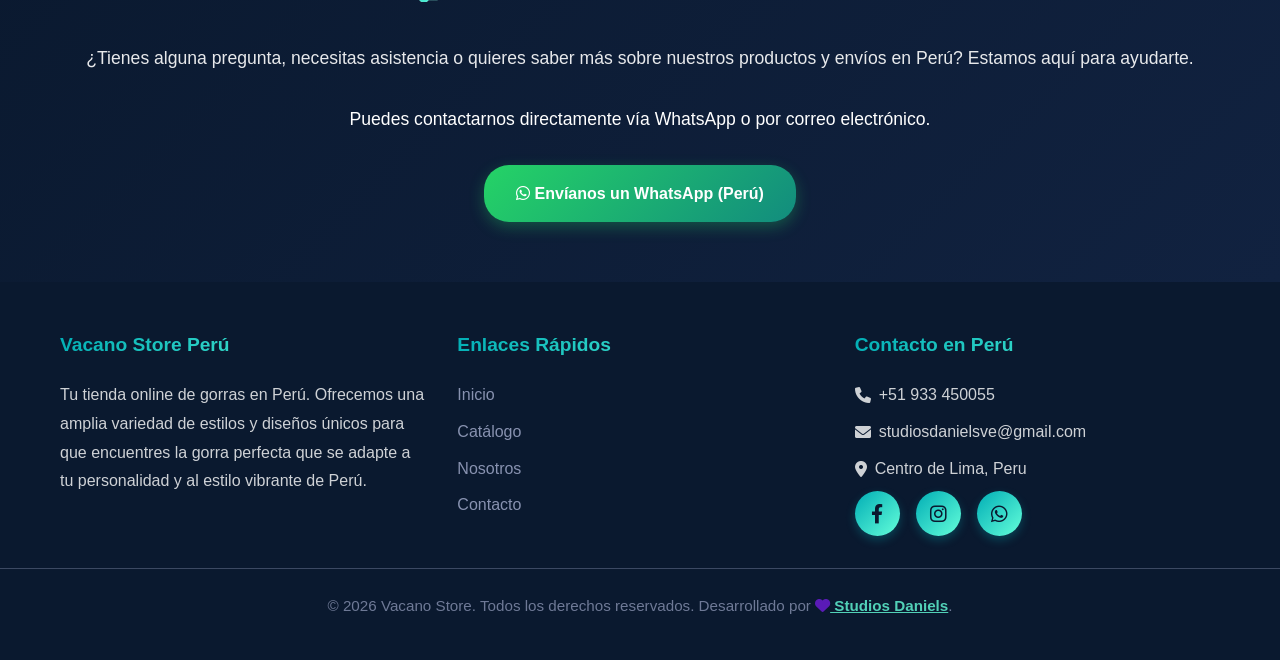
==== commit 2b5d4001: "cambio" ====
--- a/index.html
+++ b/index.html
@@ -4,423 +4,554 @@
 <head>
     <meta charset="UTF-8">
     <meta name="viewport" content="width=device-width, initial-scale=1.0">
-    <title>Vacano Store | Selecciona tu País</title>
+    <meta name="description"
+        content="Vacano Store Perú: Tu tienda online de gorras en Perú con diseños únicos, calidad premium y ofertas especiales. ¡Encuentra tu estilo perfecto aquí y apoya el talento nacional!">
+    <meta name="author" content="Studios Daniels">
+
+    <meta property="og:title" content="Vacano Store Perú - Tu Estilo, Tu Flow Peruano">
+    <meta property="og:description"
+        content="Gorras con diseños únicos, calidad premium y precios inigualables en Perú. Expresa tu personalidad con nuestros exclusivos estilos urbanos y apoya el diseño hecho en casa.">
+    <meta property="og:type" content="website">
+    <meta property="og:url" content="URL_DE_TU_PAGINA_INICIO_PERU.html">
+    <meta property="og:image" content="URL_DE_IMAGEN_DE_PREVISUALIZACION.jpg">
+    <meta property="og:locale" content="es_PE" id="og-locale-meta">
+
+    <meta name="twitter:card" content="summary_large_image">
+    <meta name="twitter:title" content="Vacano Store Perú - Tu Estilo, Tu Flow Peruano">
+    <meta name="twitter:description"
+        content="Gorras con diseños únicos, calidad premium y precios inigualables en Perú. Expresa tu personalidad con nuestros exclusivos estilos urbanos y apoya el diseño hecho en casa.">
+    <meta name="twitter:image" content="URL_DE_IMAGEN_DE_PREVISUALIZACION.jpg">
+    <title>Vacano Store - Inicio Perú</title>
     <link rel="icon" href="imagenes/logo.ico" type="image/x-icon">
-    <link href="https://fonts.googleapis.com/css2?family=Poppins:wght@300;400;600;700&display=swap" rel="stylesheet">
+
+    <link rel="stylesheet" href="https://cdnjs.cloudflare.com/ajax/libs/font-awesome/6.0.0-beta3/css/all.min.css">
+
+    <link rel="stylesheet" href="css/global.css">
+    <link rel="stylesheet" href="css/inicio.css">
+    <link rel="stylesheet" href="css/catalogo.css">
     <style>
-        /* Definición de variables CSS para los colores */
-        :root {
-            --color-primary-dark: #0a2463;
-            --color-primary-light: #3e92cc;
-            --color-secondary-dark: #1e3a8a;
-            --color-secondary-light: #5e7ce2;
-            --color-accent: #00b4d8;
-            --color-text-dark: #1f2937;
-            --color-text-light: #f8f9fa;
-            --color-bg-light: #f9fafb;
-            --color-bg-white: #ffffff;
-            --color-shadow: rgba(0, 0, 0, 0.15);
-            --color-border: #e5e7eb;
-            --color-button-hover: #e0f2fe;
-
-            /* Nuevas variables para el degradado del fondo */
-            --gradient-start: #03045e;
-            --gradient-mid: #023e8a;
-            --gradient-end: #0077b6;
-            --gradient-accent: #00b4d8;
-        }
-
-        /* Estilos generales */
-        body {
-            margin: 0;
-            font-family: 'Poppins', sans-serif;
-            background: linear-gradient(-45deg,
-                    var(--gradient-start),
-                    var(--gradient-mid),
-                    var(--gradient-end),
-                    var(--gradient-accent));
-            background-size: 400% 400%;
-            animation: gradientAnimation 12s ease infinite;
-            color: var(--color-text-light);
-            display: flex;
-            justify-content: center;
-            align-items: center;
-            min-height: 100vh;
+        /* Estilos adicionales para la nueva sección de apartado y envíos */
+        .highlight-section {
+            background-color: var(--color-fondo-secundario);
+            /* O un color que resalte */
+            padding: 50px 20px;
+            /* Aumentado el padding vertical */
             text-align: center;
-            padding: 20px;
-            box-sizing: border-box;
-            overflow: hidden;
-            position: relative;
-        }
-
-        /* Efecto de partículas/burbujas para el fondo */
-        .particles {
-            position: absolute;
-            top: 0;
-            left: 0;
-            width: 100%;
-            height: 100%;
-            overflow: hidden;
-            z-index: 0;
-        }
-
-        .particle {
-            position: absolute;
-            background: rgba(255, 255, 255, 0.1);
-            border-radius: 50%;
-            animation: float linear infinite;
-        }
-
-        @keyframes float {
-            0% {
-                transform: translateY(0) rotate(0deg);
-                opacity: 1;
-            }
-
-            100% {
-                transform: translateY(-1000px) rotate(720deg);
-                opacity: 0;
-            }
-        }
-
-        /* Animación para el degradado del fondo */
-        @keyframes gradientAnimation {
-            0% {
-                background-position: 0% 50%;
-            }
-
-            50% {
-                background-position: 100% 50%;
-            }
-
-            100% {
-                background-position: 0% 50%;
-            }
-        }
-
-        /* --- Estilos del Preloader --- */
-        #preloader {
-            position: fixed;
-            top: 0;
-            left: 0;
-            width: 100%;
-            height: 100%;
-            background: linear-gradient(135deg, var(--color-primary-dark), var(--color-secondary-dark));
+            border-radius: 8px;
+            margin-bottom: 40px;
+            /* Más espacio entre secciones */
+            box-shadow: 0 4px 8px rgba(0, 0, 0, 0.1);
+            border: 1px solid var(--color-borde);
+        }
+
+        .highlight-section h2 {
+            color: var(--color-primario);
+            margin-bottom: 20px;
+            /* Más espacio debajo del título */
+            font-size: 2.8em;
+            /* Más grande */
+            line-height: 1.2;
+            font-weight: 700;
+            /* Asegura que el título sea negrita */
+        }
+
+        .highlight-section p {
+            color: var(--color-texto-principal);
+            font-size: 1.25em;
+            /* Más grande y legible */
+            line-height: 1.7;
+            /* Mejor interlineado */
+            margin-bottom: 35px;
+            /* Más espacio antes del botón */
+            max-width: 850px;
+            /* Ancho máximo para mejor lectura */
+            margin-left: auto;
+            margin-right: auto;
+        }
+
+        .highlight-section .cta-button-apartado {
+            display: inline-block;
+            background-color: var(--color-primario);
+            color: white;
+            padding: 18px 35px;
+            /* Botón más grande */
+            border-radius: 50px;
+            text-decoration: none;
+            font-weight: bold;
+            font-size: 1.2em;
+            /* Texto del botón más grande */
+            transition: background-color 0.3s ease, transform 0.2s ease;
+            /* Transición para hover */
+            box-shadow: 0 5px 10px rgba(0, 0, 0, 0.2);
+            /* Sombra más pronunciada */
+        }
+
+        .highlight-section .cta-button-apartado:hover {
+            background-color: var(--color-primario-oscuro);
+            transform: translateY(-2px);
+            /* Efecto hover sutil */
+        }
+
+        .info-cards-grid {
+            display: grid;
+            grid-template-columns: repeat(auto-fit, minmax(280px, 1fr));
+            gap: 25px;
+            /* Más espacio entre las tarjetas */
+            margin-top: 40px;
+            /* Más espacio arriba de la cuadrícula */
+        }
+
+        .info-card {
+            background-color: var(--color-fondo-tarjeta);
+            padding: 30px;
+            /* Más padding interno */
+            border-radius: 10px;
+            /* Bordes más redondeados */
+            box-shadow: 0 4px 10px rgba(0, 0, 0, 0.08);
+            /* Sombra más suave */
+            text-align: left;
+            border: 1px solid var(--color-borde);
             display: flex;
             flex-direction: column;
-            justify-content: center;
-            align-items: center;
-            z-index: 9999;
-            transition: opacity 0.7s ease-out;
-            color: white;
-            text-shadow: 0 1px 3px rgba(0, 0, 0, 0.2);
-        }
-
-        .spinner {
-            border: 8px solid rgba(255, 255, 255, 0.3);
-            border-top: 8px solid var(--color-accent);
-            border-radius: 50%;
-            width: 70px;
-            height: 70px;
-            animation: spin 1.2s cubic-bezier(0.5, 0, 0.5, 1) infinite;
+            align-items: flex-start;
+            transition: transform 0.3s ease;
+            /* Efecto hover para las tarjetas */
+        }
+
+        .info-card:hover {
+            transform: translateY(-5px);
+            /* Efecto hover sutil */
+        }
+
+        .info-card i {
+            color: #EEEEEE;
+            /* Un gris muy claro que contrasta bien con fondos oscuros y claros */
+            font-size: 2.8em;
+            /* Íconos aún más grandes */
+            margin-bottom: 20px;
+            /* Más espacio debajo del ícono */
+            text-shadow: 1px 1px 4px rgba(0, 0, 0, 0.5);
+            /* Sombra más fuerte */
+        }
+
+        .info-card h3 {
+            color: var(--color-texto-principal);
+            margin-bottom: 12px;
+            /* Espacio debajo del título de la tarjeta */
+            font-size: 1.45em;
+            /* Título de tarjeta más grande */
+            font-weight: 600;
+            /* Semi-negrita para el título */
+        }
+
+        .info-card p {
+            color: var(--color-texto-secundario);
+            font-size: 1em;
+            /* Ajustado el tamaño de la fuente para el párrafo */
+            line-height: 1.6;
+            /* Mejor interlineado para el párrafo */
+            flex-grow: 1;
+        }
+
+        /* Estilo para el texto en negrita dentro de info-card y en otros párrafos */
+        p strong {
+            font-weight: bold;
+            /* Asegura que se vea negrita */
+            color: var(--color-texto-principal);
+            /* Utiliza el color principal del texto, que se adapta al tema */
+        }
+
+        /* Estilos generales para títulos de sección */
+        .section-title {
+            color: var(--color-primario);
+            font-size: 2.5em;
+            margin-bottom: 30px;
+            text-align: center;
+            font-weight: 700;
+        }
+
+        .section-title i {
+            margin-right: 15px;
+            font-size: 1em;
+            /* El ícono del título no tan grande como el del info-card */
+            color: var(--color-primario);
+            /* Asegura que el ícono del título sea azul */
+        }
+
+        /* Ajuste para la sección de hero */
+        .hero {
+            padding: 80px 20px;
+            /* Más padding para la sección hero */
+        }
+
+        .hero-content h1 {
+            font-size: 3.8em;
+            /* Título principal más grande */
             margin-bottom: 25px;
-            box-shadow: 0 0 15px rgba(0, 180, 216, 0.3);
-        }
-
-        @keyframes spin {
-            0% {
-                transform: rotate(0deg);
-            }
-
-            100% {
-                transform: rotate(360deg);
-            }
-        }
-
-        #loading-text {
+        }
+
+        .hero-content p {
+            font-size: 1.4em;
+            /* Párrafo principal más grande */
+            max-width: 900px;
+            margin-bottom: 40px;
+        }
+
+        .hero .cta-button {
+            padding: 18px 40px;
+            font-size: 1.25em;
+        }
+
+        /* Ajustes para otras secciones */
+        .featured-collection,
+        .special-offers,
+        .about-section,
+        .contact-section {
+            padding: 60px 20px;
+            /* Padding uniforme para las secciones principales */
+            margin-bottom: 40px;
+            /* Espacio entre secciones */
+        }
+
+        /* CORRECCIÓN PARA LA LÍNEA FEA */
+        /* Eliminar cualquier sombra o borde residual de la última sección antes del footer */
+        .contact-section {
+            box-shadow: none !important;
+            /* Asegura que no tenga sombra inferior */
+            border-bottom: none !important;
+            /* Asegura que no tenga borde inferior */
+            margin-bottom: 0 !important;
+            /* Elimina cualquier margen inferior que pueda crear espacio */
+            padding-bottom: 60px;
+            /* Mantén el padding para el contenido */
+        }
+
+        /* Asegurarse de que el footer no tenga un borde superior no deseado */
+        .footer {
+            border-top: none !important;
+            /* Elimina cualquier borde superior si existe */
+            box-shadow: none !important;
+            /* Elimina cualquier sombra superior si existe */
+            /* Si aún ves la línea, puedes probar con un pequeño margen negativo en el footer, aunque no es lo ideal: */
+            /* margin-top: -1px; */
+        }
+
+        /* FIN CORRECCIÓN */
+
+
+        /* Footer adjustments */
+        .footer-col h3 {
+            margin-bottom: 20px;
+        }
+
+        .footer-col p,
+        .footer-col ul li {
+            line-height: 1.8;
+        }
+
+        .footer-bottom {
+            padding: 25px 0;
+            font-size: 0.95em;
+        }
+
+        .whatsapp-fab {
+            bottom: 30px;
+            right: 30px;
+            width: 65px;
+            height: 65px;
+            font-size: 2.2em;
+        }
+
+        .scroll-to-top {
+            bottom: 100px;
+            right: 30px;
+            width: 55px;
+            height: 55px;
             font-size: 1.8em;
-            font-weight: 700;
-            margin-bottom: 15px;
-        }
-
-        /* --- Estilos del Contenido Principal --- */
-        .container {
-            max-width: 700px;
-            padding: 60px;
-            background-color: rgba(255, 255, 255, 0.95);
-            border-radius: 16px;
-            box-shadow: 0 15px 40px rgba(0, 0, 0, 0.25);
-            animation: fadeIn 1s ease-out forwards;
-            border: none;
-            position: relative;
-            overflow: hidden;
-            z-index: 1;
-            backdrop-filter: blur(8px);
-            -webkit-backdrop-filter: blur(8px);
-            border: 1px solid rgba(255, 255, 255, 0.2);
-            display: none; /* Ocultamos el contenido principal inicialmente */
-        }
-
-        @keyframes fadeIn {
-            from {
-                opacity: 0;
-                transform: translateY(-30px);
-            }
-
-            to {
-                opacity: 1;
-                transform: translateY(0);
-            }
-        }
-
-        h1 {
-            font-size: 3.5em;
-            margin-bottom: 10px;
-            font-weight: 800;
-            background-image: linear-gradient(45deg,
-                    var(--color-primary-dark),
-                    var(--color-primary-light),
-                    var(--color-accent));
-            -webkit-background-clip: text;
-            background-clip: text;
-            color: transparent;
-            display: inline-block;
-            letter-spacing: -1px;
-            position: relative;
-            animation: textReveal 1s ease-out 0.5s forwards;
-        }
-
-        @keyframes textReveal {
-            from {
-                transform: translateY(20px);
-                opacity: 0;
-            }
-
-            to {
-                transform: translateY(0);
-                opacity: 1;
-            }
-        }
-
-        h2 {
-            font-size: 1.8em;
-            color: var(--color-primary-dark);
-            margin-top: 0px;
-            margin-bottom: 50px;
-            font-weight: 400;
-            letter-spacing: 0.5px;
-            animation: textReveal 1s ease-out 0.7s forwards;
-        }
-
-        p {
-            font-size: 1.25em;
-            margin-bottom: 50px;
-            line-height: 1.8;
-            color: var(--color-text-dark);
-            max-width: 450px;
-            margin-left: auto;
-            margin-right: auto;
-            animation: textReveal 1s ease-out 0.9s forwards;
-        }
-
-        .country-selection {
-            display: grid;
-            grid-template-columns: repeat(auto-fit, minmax(250px, 1fr));
-            gap: 20px;
-            margin-top: 30px;
-            animation: buttonsFadeIn 1s ease-out 1.2s forwards;
-            opacity: 0;
-        }
-
-        @keyframes buttonsFadeIn {
-            from {
-                opacity: 0;
-                transform: translateY(30px);
-            }
-
-            to {
-                opacity: 1;
-                transform: translateY(0);
-            }
-        }
-
-        .country-selection a {
-            display: flex;
-            align-items: center;
-            justify-content: center;
-            background-color: var(--color-bg-white);
-            color: var(--color-primary-dark);
-            padding: 18px 25px;
-            border-radius: 10px;
-            text-decoration: none;
-            font-size: 1.15em;
-            font-weight: 600;
-            transition: all 0.3s ease;
-            box-shadow: 0 6px 20px rgba(0, 0, 0, 0.1);
-            border: 1px solid var(--color-border);
-            position: relative;
-            overflow: hidden;
-            z-index: 1;
-        }
-
-        .country-selection a::before {
-            content: '';
-            position: absolute;
-            top: 0;
-            left: -100%;
-            width: 100%;
-            height: 100%;
-            background: linear-gradient(135deg,
-                    var(--color-primary-light),
-                    var(--color-accent));
-            transition: all 0.4s ease;
-            z-index: -1;
-        }
-
-        .country-selection a:hover::before {
-            left: 0;
-        }
-
-        .country-selection a:hover {
-            color: white;
-            transform: translateY(-5px);
-            box-shadow: 0 12px 25px rgba(0, 0, 0, 0.2);
-            border-color: transparent;
-        }
-
-        .country-selection a:hover .flag-emoji {
-            transform: scale(1.1) rotate(5deg);
-        }
-
-        .flag-emoji {
-            font-size: 2.2em;
-            margin-right: 15px;
-            line-height: 1;
-            transition: transform 0.3s ease;
-        }
-
-        /* Medias queries para dispositivos móviles */
+        }
+
+        /* Media queries para responsividad */
         @media (max-width: 768px) {
-            .container {
-                padding: 40px 25px;
-                width: 90%;
-            }
-
-            h1 {
+            .highlight-section h2 {
+                font-size: 2em;
+            }
+
+            .highlight-section p {
+                font-size: 1.1em;
+            }
+
+            .info-cards-grid {
+                grid-template-columns: 1fr;
+                /* Una columna en pantallas pequeñas */
+            }
+
+            .info-card i {
                 font-size: 2.5em;
-                letter-spacing: 0;
-            }
-
-            h2 {
-                font-size: 1.4em;
-                margin-bottom: 35px;
-            }
-
-            p {
-                font-size: 1.05em;
-                margin-bottom: 35px;
-            }
-
-            .country-selection {
-                grid-template-columns: 1fr;
-                gap: 15px;
-            }
-
-            .country-selection a {
-                padding: 16px 20px;
-                font-size: 1.05em;
-                min-width: unset;
-            }
-
-            .flag-emoji {
+            }
+
+            .info-card h3 {
+                font-size: 1.25em;
+            }
+
+            .hero-content h1 {
+                font-size: 2.8em;
+            }
+
+            .hero-content p {
+                font-size: 1.1em;
+            }
+
+            .section-title {
+                font-size: 2em;
+            }
+
+            .whatsapp-fab {
+                width: 55px;
+                height: 55px;
                 font-size: 1.8em;
-                margin-right: 10px;
+                bottom: 20px;
+                right: 20px;
+            }
+
+            .scroll-to-top {
+                bottom: 85px;
+                right: 20px;
+                width: 45px;
+                height: 45px;
+                font-size: 1.5em;
             }
         }
     </style>
+    <script>
+        // Mantiene la lógica del tema oscuro/claro antes de cargar common.js
+        (function () {
+            const currentTheme = localStorage.getItem('theme');
+            if (currentTheme === 'light-mode') {
+                document.documentElement.classList.add('light-mode');
+            }
+        })();
+    </script>
 </head>
 
 <body>
-    <!-- Partículas/burbujas para el fondo animado -->
-    <div class="particles" id="particles"></div>
-
-    <div id="preloader">
-        <div class="spinner"></div>
-        <div id="loading-text">Cargando...</div>
-    </div>
-
-    <div class="container" id="main-content">
-        <h1>Vacano Store</h1>
-        <h2>Tu Tienda Online</h2>
-        <p>Experimenta la moda sin límites. Selecciona tu país para explorar nuestro catálogo exclusivo y ofertas
-            adaptadas a tu región.</p>
-        <div class="country-selection">
-            <a href="inicio.html"><span class="flag-emoji">🇵🇪</span>Perú</a>
+    <header class="header">
+        <div class="container">
+            <div class="logo">
+                <a href="index.html" class="brand-name" aria-label="Ir a la página de inicio">Vacano Store</a>
+                <span class="brand-subtitle">Tienda Online Perú</span>
+            </div>
+            <nav class="main-nav">
+                <a href="index.html">Inicio</a>
+                <a href="catalogo.html">Nuestro Catálogo</a>
+                <a href="#about">Nosotros</a>
+                <a href="#contact">Contacto</a>
+            </nav>
+            <button id="themeToggle" class="theme-toggle" aria-label="Cambiar tema claro/oscuro">
+                <i class="fas fa-sun"></i> Modo Claro
+            </button>
+            <button id="hamburgerMenu" class="hamburger-menu" aria-label="Abrir menú de navegación móvil">
+                <i class="fas fa-bars"></i>
+            </button>
+        </div>
+    </header>
+
+    <main>
+        <section class="hero">
+            <div class="container hero-content">
+                <h1>Tu Estilo y Flow a la mano</h1>
+                <p><span id="country-specific-welcome">¡Bienvenido a Vacano Store Perú!</span> Descubre gorras con
+                    diseños únicos, calidad premium y precios que te encantarán. Expresa tu personalidad con nuestros
+                    exclusivos estilos urbanos, ideales para el ritmo peruano.</p>
+                <a href="catalogo.html" class="cta-button" aria-label="Explorar todo el catálogo de gorras">
+                    Explorar Catálogo <i class="fas fa-arrow-right"></i>
+                </a>
+            </div>
+        </section>
+
+        <section id="apartado-gorras" class="highlight-section">
+            <div class="container">
+                <h2 class="section-title">¡Descubre tu Estilo en Perú! <i class="fas fa-hat-wizard"></i></h2>
+                <p>
+                    ¡Llegamos a Perú para ofrecerte las gorras más exclusivas! En Vacano Store, creemos que tu estilo es
+                    tu sello personal. Explora nuestra colección y encuentra esa gorra perfecta que te hará destacar.
+                    ¡Tenemos variedad y calidad que te encantarán!
+                </p>
+                <a href="catalogo.html" class="cta-button" aria-label="Ver el catálogo de gorras en Perú">
+                    <i class="fas fa-eye"></i> Ver Catálogo Completo
+                </a>
+            </div>
+        </section>
+
+        <section id="featured-products" class="featured-collection">
+            <div class="container">
+                <h2 class="section-title"><i class="fas fa-star"></i> Productos Destacados en Perú</h2>
+                <div class="collection-grid" id="featuredProductsGrid">
+                    <p style="text-align: center; color: var(--color-texto-secundario);">Descubre nuestras gorras más
+                        populares y con más estilo en Perú...</p>
+                </div>
+            </div>
+        </section>
+
+        <section id="special-offers" class="special-offers">
+            <div class="container">
+                <h2 class="section-title"><i class="fas fa-tag"></i> Ofertas Especiales para Perú</h2>
+                <div class="offers-grid" id="offerProductsGrid">
+                    <p style="text-align: center; color: var(--color-texto-secundario);">Aprovecha nuestras ofertas
+                        exclusivas, pensadas solo para nuestros clientes en Perú...</p>
+                </div>
+            </div>
+        </section>
+
+        <section id="important-info" class="highlight-section"
+            style="background-color: var(--color-fondo-claro); box-shadow: none;">
+            <div class="container">
+                <h2 class="section-title"><i class="fas fa-info-circle"></i> ¡Información Clave para tu Compra en Perú!
+                </h2>
+                <div class="info-cards-grid">
+                    <div class="info-card">
+                        <i class="fas fa-shipping-fast"></i>
+                        <h3>Envíos Rápidos a Nivel Nacional</h3>
+                        <p>Llevamos tu estilo a cada rincón de Perú. Realizamos envíos seguros y eficientes a través de
+                            nuestros aliados comerciales: <strong>Olva Courier</strong> y <strong>Shalom</strong>. Los
+                            pedidos suelen llegar en un plazo estimado de <strong>3 a 7 días hábiles</strong>. ¡Tu gorra
+                            Vacano, directo a tu puerta!</p>
+                    </div>
+                    <div class="info-card">
+                        <i class="fas fa-money-bill-wave"></i>
+                        <h3>Diversos Métodos de Pago</h3>
+                        <p>Tu comodidad es nuestra prioridad. Te ofrecemos múltiples opciones para completar tu compra
+                            de forma segura: <strong>Yape</strong>, <strong>Plin</strong>, <strong>Transferencias
+                                Bancarias</strong> (BCP, Interbank) y <strong>Tarjetas de Crédito/Débito</strong> (Visa,
+                            Mastercard). Elige la que mejor se adapte a ti.</p>
+                    </div>
+                    <div class="info-card">
+                        <i class="fas fa-map-marker-alt"></i>
+                        <h3>Entregas Personales en Lima</h3>
+                        <p>Si te encuentras en <strong>Lima Metropolitana</strong>, puedes coordinar la entrega directa
+                            de tu pedido en un punto conveniente. ¡Una opción rápida y sin costo adicional para los
+                            locales!</p>
+                    </div>
+                </div>
+            </div>
+        </section>
+
+        <section id="about" class="about-section">
+            <div class="container about-content">
+                <h2 class="section-title"><i class="fas fa-info-circle"></i> Sobre Vacano Store en Perú</h2>
+                <p id="about-vacano-store-text">En Vacano Store, somos tu destino online para las gorras más cool y de
+                    alta calidad en Perú. Nos apasiona ofrecerte diseños que reflejen tu personalidad y te hagan
+                    destacar. Creemos en el estilo auténtico y en la comodidad, por eso cada gorra de nuestra colección
+                    está pensada para ti. ¡Únete a la comunidad Vacano y luce tu flow peruano!</p>
+            </div>
+        </section>
+
+        <section id="contact" class="contact-section">
+            <div class="container">
+                <h2 class="section-title"><i class="fas fa-headset"></i> Contáctanos en Perú</h2>
+                <p class="contact-intro">¿Tienes alguna pregunta, necesitas asistencia o quieres saber más sobre
+                    nuestros productos y envíos en Perú? Estamos aquí para ayudarte.</p>
+                <div class="contact-info" id="contact-whatsapp-phone">
+                    <p>Puedes contactarnos directamente vía WhatsApp o por correo electrónico.</p>
+                </div>
+                <a href="https://wa.me/51933450055" id="contact-whatsapp-link" target="_blank"
+                    class="contact-whatsapp-btn" aria-label="Enviar un mensaje de WhatsApp a Vacano Store Perú"
+                    rel="noopener noreferrer">
+                    <i class="fab fa-whatsapp"></i> Envíanos un WhatsApp (Perú)
+                </a>
+            </div>
+        </section>
+    </main>
+
+    <footer class="footer">
+        <div class="container">
+            <div class="footer-col">
+                <h3>Vacano Store Perú</h3>
+                <p>Tu tienda online de gorras en Perú. Ofrecemos una amplia variedad de estilos y diseños únicos para
+                    que encuentres la gorra perfecta que se adapte a tu personalidad y al estilo vibrante de Perú.</p>
+            </div>
+            <div class="footer-col">
+                <h3>Enlaces Rápidos</h3>
+                <ul>
+                    <li><a href="index.html">Inicio</a></li>
+                    <li><a href="catalogo.html">Catálogo</a></li>
+                    <li><a href="#about">Nosotros</a></li>
+                    <li><a href="#contact">Contacto</a></li>
+                </ul>
+            </div>
+            <div class="footer-col contact-footer">
+                <h3>Contacto en Perú</h3>
+                <p><i class="fas fa-phone"></i> +51 933 450055</p>
+                <p><i class="fas fa-envelope"></i> studiosdanielsve@gmail.com</p>
+                <p><i class="fas fa-map-marker-alt"></i> Centro de Lima, Peru</p>
+                <div class="social-links">
+                    <a href="https://www.facebook.com/vacanostore.pe" target="_blank"
+                        aria-label="Visitar Facebook de Vacano Store Perú" rel="noopener noreferrer"><i
+                            class="fab fa-facebook-f"></i></a>
+                    <a href="https://www.instagram.com/vacano_store_pe" target="_blank"
+                        aria-label="Visitar Instagram de Vacano Store Perú" rel="noopener noreferrer"><i
+                            class="fab fa-instagram"></i></a>
+                    <a href="https://wa.me/51933450055" target="_blank" aria-label="Contactar por WhatsApp"
+                        rel="noopener noreferrer"><i class="fab fa-whatsapp"></i></a>
+                </div>
+            </div>
+        </div>
+        <div class="footer-bottom">
+            <span>&copy; <span id="currentYear"></span> Vacano Store. Todos los derechos reservados. Desarrollado por <a
+                    href="https://github.com/StudiosDanilIs" target="_blank" rel="noopener noreferrer"><i
+                        class="fas fa-heart" style="color: rgb(111, 28, 218);"></i> Studios Daniels</a>.</span>
+        </div>
+    </footer>
+
+    <a href="https://wa.me/51933450055" class="whatsapp-fab" target="_blank" aria-label="Contactar por WhatsApp"
+        rel="noopener noreferrer">
+        <i class="fab fa-whatsapp"></i>
+    </a>
+
+    <button id="scrollToTopBtn" class="scroll-to-top" aria-label="Volver al inicio de la página">
+        <i class="fas fa-arrow-up"></i>
+    </button>
+
+    <div id="productModal" class="modal">
+        <div class="modal-contenido">
+            <span class="cerrar-modal" aria-label="Cerrar ventana de detalles">&times;</span>
+            <div class="galeria-layout">
+                <img id="modal-imagen-principal" src="" alt="Imagen principal del producto">
+                <div class="miniaturas-container">
+                </div>
+            </div>
+            <div class="modal-info-producto">
+                <h2 id="modal-titulo-producto"></h2>
+                <p id="modal-descripcion-producto"></p>
+                <div class="precios-modal">
+                    <span id="modal-precio-original" class="original-price-modal"></span>
+                    <span id="modal-precio-descuento" class="discounted-price-modal"></span>
+                    <span id="modal-descuento-badge" class="descuento-badge-modal"></span>
+                </div>
+                <a href="https://wa.me/51933450055" id="whatsappModalBtn" class="whatsapp-modal-btn" target="_blank"
+                    rel="noopener noreferrer">
+                    <i class="fab fa-whatsapp"></i> Preguntar por WhatsApp (Perú)
+                </a>
+            </div>
         </div>
     </div>
 
+    <div id="mobileNavOverlay" class="mobile-nav-overlay">
+        <span class="close-mobile-menu" id="closeMobileMenu" aria-label="Cerrar menú móvil">&times;</span>
+        <ul>
+            <li><a href="index.html">Inicio</a></li>
+            <li><a href="catalogo.html">Catálogo</a></li>
+            <li><a href="#about">Nosotros</a></li>
+            <li><a href="#contact">Contacto</a></li>
+        </ul>
+        <button id="themeToggleMobile" class="theme-toggle" aria-label="Cambiar tema claro/oscuro (móvil)">
+            <i class="fas fa-sun"></i> Modo Claro
+        </button>
+    </div>
+
+    <script src="js/producto.js"></script>
     <script>
-        // Generador de partículas para el fondo
-        function createParticles() {
-            const particlesContainer = document.getElementById('particles');
-            const particleCount = 30;
-
-            for (let i = 0; i < particleCount; i++) {
-                const particle = document.createElement('div');
-                particle.classList.add('particle');
-
-                // Tamaño aleatorio entre 5px y 20px
-                const size = Math.random() * 15 + 5;
-                particle.style.width = `${size}px`;
-                particle.style.height = `${size}px`;
-
-                // Posición inicial aleatoria
-                particle.style.left = `${Math.random() * 100}%`;
-                particle.style.top = `${Math.random() * 100 + 100}%`;
-
-                // Opacidad aleatoria
-                particle.style.opacity = Math.random() * 0.5 + 0.1;
-
-                // Duración de animación aleatoria entre 10s y 30s
-                const duration = Math.random() * 20 + 10;
-                particle.style.animationDuration = `${duration}s`;
-
-                // Retraso inicial aleatorio
-                particle.style.animationDelay = `${Math.random() * 5}s`;
-
-                particlesContainer.appendChild(particle);
-            }
-        }
-
-        document.addEventListener('DOMContentLoaded', () => {
-            createParticles();
-
-            const preloader = document.getElementById('preloader');
-            const loadingText = document.getElementById('loading-text');
-            const mainContent = document.getElementById('main-content');
-
-            function hidePreloader() {
-                preloader.style.opacity = '0';
-                setTimeout(() => {
-                    preloader.style.display = 'none';
-                    mainContent.style.display = 'block';
-                    document.body.style.overflow = '';
-                }, 700);
-            }
-
-            // Simulamos un tiempo de carga
-            setTimeout(() => {
-                loadingText.textContent = 'Redirigiendo...';
-                
-                // Redirigimos después de 1 segundo más
-                setTimeout(() => {
-                    window.location.href = "inicio.html";
-                }, 1000);
-                
-                // Opcional: también puedes mostrar el contenido principal en lugar de redirigir
-                // hidePreloader();
-            }, 2000); // 2 segundos de animación de carga
-        });
+        // Establecer el año actual en el footer
+        document.getElementById('currentYear').textContent = new Date().getFullYear();
     </script>
 </body>
 
--- a/css/global.css
+++ b/css/global.css
@@ -0,0 +1,1745 @@
+/* ===================================== */
+/* global.css - Estilos Globales y de Componentes Compartidos */
+/* Este archivo contiene variables CSS, resets, estilos base del body,
+   header, footer, botones globales, secciones con patrones,
+   y estilos de componentes reutilizables como las tarjetas de producto y el modal. */
+/* ===================================== */
+
+/* --- Variables CSS (Definición de Tema Oscuro y Claro) --- */
+/* Estas variables permiten cambiar fácilmente los colores y otros valores en todo el sitio. */
+:root {
+    /* Colores del Modo Oscuro (predeterminado) */
+    --color-primario: #0A192F;
+    /* Azul oscuro profundo, ideal para fondos y texto principal */
+    --color-secundario: #00ADB5;
+    /* Cian vibrante, usado para acentos y elementos clave */
+    --color-acento: #64FFDA;
+    /* Verde menta/turquesa claro, para un contraste fresco */
+    --color-texto-principal: #CCD6F6;
+    /* Gris azulado claro para texto general y encabezados */
+    --color-texto-secundario: #8892B0;
+    /* Gris azulado medio para texto de párrafo y secundario */
+    --color-fondo: #0A192F;
+    /* Fondo principal oscuro para el tema oscuro */
+    --color-blanco: #ffffff;
+    /* Blanco puro para texto sobre fondos oscuros */
+    --color-gris-claro: #112240;
+    /* Gris azulado muy oscuro, para elementos "claros" en modo oscuro */
+    --color-gris-medio: #233554;
+    /* Un azul más intermedio, para sombras y bordes sutiles */
+    --color-gris-oscuro: #495670;
+    /* Gris oscuro azulado, para texto desactivado o secundario */
+    --color-sombra: rgba(2, 12, 27, 0.7);
+    /* Sombra oscura para elementos flotantes */
+    --color-sombra-hover: rgba(2, 12, 27, 0.9);
+    /* Sombra más intensa al hacer hover */
+
+    /* Colores específicos para Modo Claro (Sobrescriben los anteriores si .light-mode está activo) */
+    --light-primario: #1a1a1a;
+    /* Negro para texto/elementos principales en modo claro */
+    --light-secundario: #007bff;
+    /* Azul brillante para acentos en modo claro */
+    --light-acento: #00d4ff;
+    /* Azul cielo vibrante para un contraste fresco en modo claro */
+    --light-texto-principal: #333;
+    /* Gris oscuro para texto principal */
+    --light-texto-secundario: #666;
+    /* Gris medio para texto secundario */
+    --light-fondo: #f8f9fa;
+    /* Fondo claro principal */
+    --light-gris-claro: #f5f5f5;
+    /* Gris muy claro para elementos de fondo */
+    --light-gris-medio: #e0e0e0;
+    /* Gris medio para sombras y bordes */
+    --light-gris-oscuro: #888;
+    /* Gris oscuro para texto desactivado */
+    --light-sombra: rgba(0, 0, 0, 0.1);
+    /* Sombra suave para modo claro */
+    --light-sombra-hover: rgba(0, 0, 0, 0.15);
+    /* Sombra ligeramente más intensa */
+
+    /* Variables de diseño y tipografía */
+    --radio-borde: 12px;
+    /* Radio de borde global para elementos redondeados */
+    --transicion-rapida: all 0.15s ease;
+    /* Transición rápida para interacciones hover */
+    --transicion-suave: all 0.2s ease;
+    /* Transición más suave para cambios de tema o elementos mayores */
+    --espaciado-pequeno: 1rem;
+    /* Unidad de espaciado pequeña */
+    --espaciado-medio: 2rem;
+    /* Unidad de espaciado media */
+    --espaciado-grande: 3rem;
+    /* Unidad de espaciado grande */
+}
+
+/* --- Modo Claro - Activación por Clase en <body> --- */
+/* Cuando la clase 'light-mode' se añade al body, se sobrescriben las variables de color. */
+body.light-mode {
+    --color-primario: var(--light-primario);
+    --color-secundario: var(--light-secundario);
+    --color-acento: var(--light-acento);
+    --color-texto-principal: var(--light-texto-principal);
+    --color-texto-secundario: var(--light-texto-secundario);
+    --color-fondo: var(--light-fondo);
+    --color-gris-claro: var(--light-gris-claro);
+    --color-gris-medio: var(--light-gris-medio);
+    --color-gris-oscuro: var(--light-gris-oscuro);
+    --color-sombra: var(--light-sombra);
+    --color-sombra-hover: var(--light-sombra-hover);
+}
+
+/* --- Reset CSS y Estilos Base del Documento --- */
+/* Resetea márgenes, paddings y establece el box-sizing para todos los elementos. */
+* {
+    margin: 0;
+    padding: 0;
+    box-sizing: border-box;
+    /* Incluye padding y borde en el ancho/alto del elemento */
+}
+
+/* Estilos globales para el body del documento */
+body {
+    font-family: 'Inter', -apple-system, BlinkMacSystemFont, 'Segoe UI', Roboto, sans-serif;
+    /* Pila de fuentes moderna */
+    line-height: 1.6;
+    /* Altura de línea para mejorar la legibilidad */
+    color: var(--color-texto-principal);
+    /* Color de texto principal según el tema */
+    background-color: var(--color-fondo);
+    /* Color de fondo principal según el tema */
+    overflow-x: hidden;
+    /* Previene el desbordamiento horizontal (scroll lateral) */
+    transition: background-color var(--transicion-suave), color var(--transicion-suave);
+    /* Transición suave para el cambio de tema */
+    padding-top: 80px;
+    /* Espacio para el header fijo, ajusta si la altura del header cambia */
+}
+
+/* Asegura que el header en sí no tenga el padding-top adicional */
+.header {
+    top: 0;
+}
+
+/* Contenedor principal para centrar el contenido de la página */
+.container {
+    max-width: 1200px;
+    /* Ancho máximo del contenido */
+    margin: 0 auto;
+    /* Centra el contenedor horizontalmente */
+    padding: 0 20px;
+    /* Padding lateral para evitar que el contenido toque los bordes */
+}
+
+/* --- Header (Barra de Navegación Superior) --- */
+.header {
+    background: var(--color-fondo);
+    /* Usa el color de fondo actual para el header */
+    backdrop-filter: blur(10px);
+    /* Efecto de desenfoque de fondo (frosted glass) */
+    box-shadow: 0 2px 20px var(--color-sombra);
+    /* Sombra sutil debajo del header */
+    position: fixed;
+    /* Header fijo en la parte superior de la ventana */
+    left: 0;
+    right: 0;
+    z-index: 1000;
+    /* Asegura que el header esté por encima de la mayoría de los elementos */
+    transition: top 0.3s ease-out;
+    /* Transición para ocultar/mostrar el header */
+}
+
+/* Clase para ocultar el header (usada con JavaScript al hacer scroll) */
+.header.hidden {
+    top: -100px;
+    /* Mueve el header fuera de la vista hacia arriba */
+}
+
+/* Contenedor dentro del header para alinear elementos */
+.header .container {
+    display: flex;
+    /* Utiliza flexbox para alinear logo, navegación y botón de tema */
+    justify-content: space-between;
+    /* Espacia los elementos a los extremos */
+    align-items: center;
+    /* Centra verticalmente los elementos */
+    padding: 1rem 20px;
+    /* Padding interno */
+}
+
+/* Estilos del Logo */
+.logo {
+    display: flex;
+    /* Utiliza flexbox para apilar nombre y subtítulo */
+    flex-direction: column;
+    /* Apila los elementos verticalmente */
+    align-items: flex-start;
+    /* Alinea los elementos a la izquierda */
+}
+
+.logo .brand-name {
+    font-size: 2rem;
+    font-weight: 800;
+    /* Degradado de color para el nombre de la marca */
+    background: linear-gradient(135deg, var(--color-secundario), var(--color-acento));
+    -webkit-background-clip: text;
+    /* Recorta el fondo al texto (WebKit) */
+    -webkit-text-fill-color: transparent;
+    /* Hace que el texto sea transparente para mostrar el fondo (WebKit) */
+    background-clip: text;
+    /* Estándar para recortar el fondo al texto */
+    text-decoration: none;
+    /* Elimina el subrayado si es un enlace */
+}
+
+.logo .brand-subtitle {
+    font-size: 0.75rem;
+    color: var(--color-texto-secundario);
+    /* Color secundario para el subtítulo */
+    font-weight: 400;
+    letter-spacing: 0.5px;
+    /* Espaciado entre letras */
+    margin-top: -3px;
+    /* Ajusta ligeramente la posición vertical */
+}
+
+/* Navegación Principal */
+.main-nav {
+    display: flex;
+    /* Muestra los enlaces en fila */
+    gap: 2rem;
+    /* Espacio entre los enlaces de navegación */
+}
+
+.main-nav a {
+    text-decoration: none;
+    color: var(--color-texto-principal);
+    /* Color de texto principal para los enlaces */
+    font-weight: 500;
+    transition: var(--transicion-rapida);
+    /* Transición rápida para efectos hover */
+    position: relative;
+    /* Necesario para la línea animada */
+    padding: 0.5rem 0;
+    /* Padding vertical para el área de clic y la línea */
+}
+
+.main-nav a:hover {
+    color: var(--color-secundario);
+    /* Cambia el color al hacer hover */
+    transform: translateY(-1px);
+    /* Ligeramente se eleva */
+}
+
+/* Línea animada debajo de los enlaces de navegación */
+.main-nav a::after {
+    content: '';
+    /* Contenido vacío para el pseudo-elemento */
+    position: absolute;
+    bottom: 0;
+    /* Alineado a la parte inferior del enlace */
+    left: 0;
+    width: 0;
+    /* Inicia con ancho cero */
+    height: 2px;
+    /* Grosor de la línea */
+    background: linear-gradient(135deg, var(--color-secundario), var(--color-acento));
+    /* Degradado para la línea */
+    transition: var(--transicion-rapida);
+    /* Transición para el ancho de la línea */
+}
+
+.main-nav a:hover::after {
+    width: 100%;
+    /* La línea se expande a todo el ancho al hacer hover */
+}
+
+/* Botón de Cambio de Tema (Oscuro/Claro) */
+.theme-toggle {
+    background: var(--color-gris-claro);
+    /* Fondo del botón según el tema */
+    color: var(--color-texto-principal);
+    /* Color del texto/icono según el tema */
+    border: none;
+    padding: 0.6rem 1rem;
+    border-radius: 25px;
+    /* Bordes muy redondeados */
+    cursor: pointer;
+    /* Indica que es clicable */
+    font-size: 0.9rem;
+    font-weight: 600;
+    display: flex;
+    /* Usa flexbox para alinear icono y texto */
+    align-items: center;
+    /* Centra verticalmente */
+    gap: 0.5rem;
+    /* Espacio entre icono y texto */
+    transition: var(--transicion-rapida);
+    /* Transición rápida para efectos hover */
+}
+
+.theme-toggle:hover {
+    background: var(--color-gris-medio);
+    /* Fondo ligeramente más oscuro al hacer hover */
+    transform: translateY(-2px);
+    /* Ligeramente se eleva */
+}
+
+.theme-toggle i {
+    font-size: 1.1rem;
+    /* Tamaño del icono */
+}
+
+/* --- Secciones Generales del Contenido --- */
+/* Estilos base para todas las secciones de contenido */
+section {
+    padding: var(--espaciado-grande) 0;
+    /* Padding vertical grande */
+    position: relative;
+    /* Para posibles elementos posicionados absolutamente dentro */
+}
+
+/* Fondo con patrón de puntos para la sección de Catálogo */
+.catalogo-section {
+    background-color: var(--color-fondo);
+    /* Color de fondo base según el tema */
+    background-image:
+        radial-gradient(circle, var(--color-gris-medio) 1px, transparent 1px);
+    /* Puntos sutiles */
+    background-size: 20px 20px;
+    /* Tamaño de cada celda del patrón */
+    background-position: 0 0, 10px 10px;
+    /* Desplazamiento para patrón de puntos intercalados */
+}
+
+/* Nuevo fondo para la Sección de Colecciones Destacadas */
+.featured-collection {
+    /* Degradado de fondo para esta sección */
+    background: linear-gradient(135deg, var(--color-gris-claro), var(--color-primario));
+    background-image:
+        radial-gradient(circle, var(--color-gris-oscuro) 0.5px, transparent 0.5px);
+    /* Puntos más sutiles */
+    background-size: 25px 25px;
+    background-position: 0 0, 12.5px 12.5px;
+    /* Padding adicional si esta sección es la primera en una página para un respiro visual */
+    padding: calc(var(--espaciado-grande) + 20px) 0;
+}
+
+/* Fondo para la Sección de Ofertas Especiales */
+.special-offers {
+    background-color: var(--color-fondo);
+    /* Color de fondo base */
+    background-image:
+        radial-gradient(circle, var(--color-secundario) 1px, transparent 1px);
+    /* Puntos con color de acento */
+}
+
+/* Ajustes de los fondos de sección para el Modo Claro */
+body.light-mode .catalogo-section {
+    background-color: var(--light-fondo);
+    /* Fondo claro */
+}
+
+body.light-mode .featured-collection {
+    background: linear-gradient(135deg, var(--light-gris-claro), var(--light-fondo));
+    /* Degradado claro */
+    background-image:
+        radial-gradient(circle, rgba(0, 0, 0, 0.05) 0.5px, transparent 0.5px);
+    /* Puntos casi invisibles */
+}
+
+body.light-mode .special-offers {
+    background-color: var(--light-fondo);
+    /* Fondo claro */
+    background-image:
+        radial-gradient(circle, rgba(0, 123, 255, 0.1) 1px, transparent 1px);
+    /* Puntos azul claro sutiles */
+}
+
+/* Títulos de Sección (H2 o similar) */
+.section-title {
+    font-size: 2.8rem;
+    font-weight: 800;
+    text-align: center;
+    margin-bottom: var(--espaciado-medio);
+    /* Degradado para el texto del título */
+    background: linear-gradient(135deg, var(--color-secundario), var(--color-acento));
+    -webkit-background-clip: text;
+    -webkit-text-fill-color: transparent;
+    background-clip: text;
+    display: flex;
+    /* Para centrar y alinear con iconos */
+    align-items: center;
+    justify-content: center;
+    gap: 1rem;
+    /* Espacio entre texto e icono */
+}
+
+.section-title i {
+    /* El icono también recibe el degradado */
+    background: linear-gradient(135deg, var(--color-secundario), var(--color-acento));
+    -webkit-background-clip: text;
+    -webkit-text-fill-color: transparent;
+    background-clip: text;
+    font-size: 2.2rem;
+    /* Tamaño del icono */
+}
+
+/* --- Sección "Acerca de Nosotros" (About Section) --- */
+.about-section {
+    background: var(--color-gris-claro);
+    /* Fondo sutil para la sección About */
+}
+
+/* Ajuste del fondo para modo claro */
+body.light-mode .about-section {
+    background: var(--light-fondo);
+    /* Fondo claro para modo claro */
+}
+
+.about-content {
+    max-width: 800px;
+    /* Ancho máximo del contenido de "Acerca de" */
+    margin: 0 auto;
+    /* Centra el contenido */
+    text-align: center;
+    /* Centra el texto */
+}
+
+.about-content p {
+    font-size: 1.1rem;
+    line-height: 1.8;
+    margin-bottom: 1.5rem;
+    color: var(--color-texto-secundario);
+    /* Color de texto secundario */
+}
+
+/* --- Sección de Contacto --- */
+.contact-section {
+    /* Degradado de fondo para la sección de contacto */
+    background: linear-gradient(135deg, var(--color-primario) 0%, #112240 100%);
+    color: var(--color-blanco);
+    /* Color de texto blanco sobre fondo oscuro */
+}
+
+/* Ajuste para modo claro */
+body.light-mode .contact-section {
+    background: linear-gradient(135deg, var(--light-primario) 0%, #444 100%);
+    color: var(--color-blanco);
+    /* El texto blanco sigue siendo apropiado aquí */
+}
+
+/* Título de la sección de contacto (con degradado diferente para contrastar) */
+.contact-section .section-title {
+    background: linear-gradient(135deg, var(--color-blanco), var(--color-acento));
+    /* Resalta el título en el fondo oscuro */
+    -webkit-background-clip: text;
+    -webkit-text-fill-color: transparent;
+    background-clip: text;
+}
+
+.contact-section .section-title i {
+    background: linear-gradient(135deg, var(--color-secundario), var(--color-acento));
+    /* Icono con color de acento */
+    -webkit-background-clip: text;
+    -webkit-text-fill-color: transparent;
+    background-clip: text;
+}
+
+.contact-intro {
+    text-align: center;
+    font-size: 1.1rem;
+    margin-bottom: 2rem;
+    opacity: 0.9;
+}
+
+.contact-info {
+    text-align: center;
+    margin-bottom: 2rem;
+}
+
+/* Estilos para enlaces dentro de la información de contacto y footer */
+.contact-info a,
+.contact-footer a {
+    color: var(--color-blanco);
+    text-decoration: none;
+    transition: var(--transicion-rapida);
+}
+
+.contact-info a:hover,
+.contact-footer a:hover {
+    color: var(--color-acento);
+    /* Color de acento al hacer hover */
+}
+
+.contact-info p {
+    margin-bottom: 1rem;
+    font-size: 1.1rem;
+    display: flex;
+    /* Para alinear icono y texto */
+    align-items: center;
+    justify-content: center;
+    gap: 0.5rem;
+}
+
+/* Botón de WhatsApp para la sección de contacto */
+.contact-whatsapp-btn {
+    display: inline-flex;
+    /* Para alinear icono y texto */
+    align-items: center;
+    gap: 0.5rem;
+    background: linear-gradient(135deg, #25D366, #128C7E);
+    /* Degradado de colores de WhatsApp */
+    color: var(--color-blanco);
+    padding: 1rem 2rem;
+    text-decoration: none;
+    border-radius: 25px;
+    font-weight: 600;
+    transition: var(--transicion-rapida);
+    margin: 0 auto;
+    /* Centra el botón */
+    display: block;
+    /* Ocupa su propia línea */
+    width: fit-content;
+    /* Se ajusta al contenido */
+    box-shadow: 0 5px 15px rgba(37, 211, 102, 0.3);
+    /* Sombra basada en el color de WhatsApp */
+}
+
+.contact-whatsapp-btn:hover {
+    transform: translateY(-2px);
+    /* Ligeramente se eleva */
+    box-shadow: 0 8px 20px rgba(37, 211, 102, 0.5);
+    /* Sombra más pronunciada al hacer hover */
+}
+
+/* --- Footer (Pie de Página) --- */
+.footer {
+    background: var(--color-primario);
+    /* Fondo del footer (oscuro por defecto) */
+    color: var(--color-blanco);
+    /* Texto blanco */
+    padding: 3rem 0 1rem;
+    /* Padding superior, inferior y lateral */
+}
+
+/* Contenedor principal del footer con layout de cuadrícula */
+.footer .container {
+    display: grid;
+    /* Columnas auto-ajustables, mínimo 250px de ancho por columna */
+    grid-template-columns: repeat(auto-fit, minmax(250px, 1fr));
+    gap: 2rem;
+    /* Espacio entre columnas */
+    margin-bottom: 2rem;
+    /* Espacio antes de la parte de copyright */
+}
+
+/* Títulos de las columnas del footer */
+.footer-col h3 {
+    font-size: 1.2rem;
+    margin-bottom: 1rem;
+    /* Degradado para los títulos de las columnas del footer */
+    background: linear-gradient(135deg, var(--color-secundario), var(--color-acento));
+    -webkit-background-clip: text;
+    -webkit-text-fill-color: transparent;
+    background-clip: text;
+}
+
+.footer-col p {
+    opacity: 0.8;
+    /* Ligeramente transparente */
+}
+
+.footer-col ul {
+    list-style: none;
+    /* Remueve los puntos de la lista */
+}
+
+.footer-col ul li {
+    margin-bottom: 0.5rem;
+    /* Espacio entre elementos de la lista */
+}
+
+.footer-col ul li a {
+    color: var(--color-texto-secundario);
+    /* Color de texto secundario para enlaces del footer */
+    text-decoration: none;
+    transition: var(--transicion-rapida);
+}
+
+.footer-col ul li a:hover {
+    color: var(--color-acento);
+    /* Color de acento al hacer hover */
+}
+
+/* Estilos específicos para la columna de contacto en el footer */
+.contact-footer p {
+    margin-bottom: 0.5rem;
+    display: flex;
+    /* Para alinear icono y texto */
+    align-items: center;
+    gap: 0.5rem;
+}
+
+/* Enlaces a redes sociales */
+.social-links {
+    display: flex;
+    gap: 1rem;
+    /* Espacio entre los iconos de redes sociales */
+}
+
+.social-links a {
+    display: inline-flex;
+    /* Para centrar el icono dentro del círculo */
+    align-items: center;
+    justify-content: center;
+    width: 45px;
+    height: 45px;
+    background: linear-gradient(135deg, var(--color-secundario), var(--color-acento));
+    /* Degradado para el fondo de los iconos */
+    color: var(--color-primario);
+    /* Color primario para el icono (contrasta con el degradado) */
+    border-radius: 50%;
+    /* Iconos circulares */
+    text-decoration: none;
+    transition: var(--transicion-rapida);
+    font-size: 1.2rem;
+    /* Tamaño del icono */
+    box-shadow: 0 4px 10px rgba(0, 173, 181, 0.3);
+    /* Sombra para profundidad */
+}
+
+.social-links a:hover {
+    transform: translateY(-3px) scale(1.1);
+    /* Se eleva y agranda ligeramente al hacer hover */
+    box-shadow: 0 8px 20px rgba(0, 173, 181, 0.5);
+    /* Sombra más intensa */
+}
+
+/* Parte inferior del footer (Copyright) */
+.footer-bottom {
+    border-top: 1px solid var(--color-gris-oscuro);
+    /* Línea divisoria */
+    padding-top: 1rem;
+    text-align: center;
+    opacity: 0.8;
+    color: var(--color-texto-secundario);
+    /* Color de texto secundario */
+}
+
+.footer-bottom a {
+    color: var(--color-acento);
+    /* Color de acento para enlaces de copyright */
+    text-decoration: underline;
+    font-weight: 600;
+    transition: var(--transicion-rapida);
+}
+
+.footer-bottom a:hover {
+    color: var(--color-secundario);
+    /* Cambio de color al hacer hover */
+    text-decoration: none;
+    /* Remueve el subrayado al hacer hover */
+}
+
+/* --- Botón Flotante de WhatsApp (FAB - Floating Action Button) --- */
+.whatsapp-fab {
+    position: fixed;
+    /* Posición fija en la ventana */
+    bottom: 2rem;
+    /* 2rem desde abajo */
+    right: 2rem;
+    /* 2rem desde la derecha */
+    width: 65px;
+    /* Ancho del botón */
+    height: 65px;
+    /* Altura del botón (para hacerlo circular) */
+    background: linear-gradient(135deg, #25D366, #128C7E);
+    /* Degradado de WhatsApp */
+    color: var(--color-blanco);
+    border-radius: 50%;
+    /* Circular */
+    display: flex;
+    /* Para centrar el icono */
+    align-items: center;
+    justify-content: center;
+    text-decoration: none;
+    font-size: 1.6rem;
+    /* Tamaño del icono */
+    box-shadow: 0 6px 20px rgba(37, 211, 102, 0.4);
+    /* Sombra con color de WhatsApp */
+    transition: var(--transicion-rapida);
+    z-index: 1000;
+    /* Asegura que esté por encima de la mayoría de los elementos */
+    animation: pulse 2s infinite;
+    /* Aplica la animación de "pulsación" */
+}
+
+/* Animación de "pulsación" para el FAB de WhatsApp */
+@keyframes pulse {
+    0% {
+        box-shadow: 0 6px 20px rgba(37, 211, 102, 0.4);
+    }
+
+    50% {
+        box-shadow: 0 6px 20px rgba(37, 211, 102, 0.6);
+    }
+
+    /* Sombra más fuerte a la mitad */
+    100% {
+        box-shadow: 0 6px 20px rgba(37, 211, 102, 0.4);
+    }
+}
+
+.whatsapp-fab:hover {
+    transform: scale(1.1);
+    /* Agranda ligeramente al hacer hover */
+    animation: none;
+    /* Detiene la animación de pulsación al hacer hover */
+}
+
+/* --- Botón Scroll-to-Top --- */
+.scroll-to-top {
+    position: fixed;
+    /* Posición fija */
+    bottom: 2rem;
+    /* 2rem desde abajo */
+    left: 2rem;
+    /* 2rem desde la izquierda (para no chocar con el FAB de WhatsApp) */
+    width: 50px;
+    height: 50px;
+    background: linear-gradient(135deg, var(--color-secundario), var(--color-acento));
+    /* Degradado de acento */
+    color: var(--color-primario);
+    /* Color oscuro para el icono */
+    border-radius: 50%;
+    display: flex;
+    align-items: center;
+    justify-content: center;
+    font-size: 1.4rem;
+    text-decoration: none;
+    opacity: 0;
+    /* Oculto por defecto */
+    visibility: hidden;
+    /* Asegura que no sea interactivo cuando está oculto */
+    transition: all 0.3s ease-in-out;
+    /* Transición suave para aparecer/desaparecer */
+    z-index: 999;
+    /* Por debajo del FAB de WhatsApp pero por encima del contenido */
+    box-shadow: 0 4px 15px rgba(0, 173, 181, 0.3);
+}
+
+/* Muestra el botón cuando tiene la clase 'show' */
+.scroll-to-top.show {
+    opacity: 1;
+    visibility: visible;
+    transform: translateY(-5px);
+    /* Ligeramente se eleva al aparecer */
+}
+
+.scroll-to-top:hover {
+    transform: scale(1.1) translateY(-5px);
+    /* Agranda y se eleva más al hacer hover */
+    box-shadow: 0 8px 25px rgba(0, 173, 181, 0.5);
+}
+
+/* --- Menú de Hamburguesa y Overlay para Navegación Móvil --- */
+.hamburger-menu {
+    display: none;
+    /* Oculto por defecto en desktop */
+    background: none;
+    border: none;
+    font-size: 1.8rem;
+    color: var(--color-texto-principal);
+    cursor: pointer;
+    transition: var(--transicion-rapida);
+    z-index: 1001;
+    /* Asegura que esté por encima del header */
+}
+
+.hamburger-menu:hover {
+    color: var(--color-secundario);
+    transform: scale(1.1);
+}
+
+.mobile-nav-overlay {
+    position: fixed;
+    top: 0;
+    right: -100%;
+    /* Inicia fuera de la pantalla a la derecha */
+    width: 80%;
+    /* Ancho del menú lateral */
+    max-width: 300px;
+    /* Ancho máximo para evitar que sea demasiado grande en tablets */
+    height: 100%;
+    /* Ocupa toda la altura de la ventana */
+    background: var(--color-primario);
+    /* Fondo del menú móvil */
+    box-shadow: -5px 0 15px rgba(0, 0, 0, 0.3);
+    /* Sombra lateral */
+    transition: right 0.3s ease-in-out;
+    /* Transición suave para deslizarse */
+    z-index: 1000;
+    /* Por encima de la mayoría de los elementos */
+    display: flex;
+    flex-direction: column;
+    /* Apila los elementos verticalmente */
+    padding: 2rem;
+    overflow-y: auto;
+    /* Permite scroll si el contenido es largo */
+}
+
+/* Ajuste del fondo del overlay en modo claro */
+body.light-mode .mobile-nav-overlay {
+    background: var(--light-fondo);
+}
+
+/* Cuando el overlay está activo, se desliza a la vista */
+.mobile-nav-overlay.active {
+    right: 0;
+}
+
+.mobile-nav-overlay ul {
+    list-style: none;
+    padding: 0;
+    margin-top: 2rem;
+    display: flex;
+    flex-direction: column;
+    gap: 1.5rem;
+    /* Espacio entre los enlaces de la lista */
+}
+
+.mobile-nav-overlay ul li a {
+    text-decoration: none;
+    color: var(--color-texto-principal);
+    font-size: 1.2rem;
+    font-weight: 600;
+    display: block;
+    /* Ocupa todo el ancho disponible */
+    padding: 0.5rem 0;
+    transition: var(--transicion-rapida);
+}
+
+.mobile-nav-overlay ul li a:hover {
+    color: var(--color-secundario);
+    transform: translateX(5px);
+    /* Se mueve ligeramente a la derecha al hacer hover */
+}
+
+/* Botón de tema dentro del menú móvil */
+.mobile-nav-overlay .theme-toggle {
+    margin-top: 2rem;
+    width: fit-content;
+    /* Se ajusta al contenido */
+}
+
+/* Botón de cierre del menú móvil */
+.close-mobile-menu {
+    position: absolute;
+    top: 1rem;
+    right: 1.5rem;
+    font-size: 2rem;
+    color: var(--color-texto-secundario);
+    cursor: pointer;
+    transition: var(--transicion-rapida);
+}
+
+.close-mobile-menu:hover {
+    color: var(--color-secundario);
+    transform: rotate(90deg);
+    /* Gira al hacer hover */
+}
+
+/* --- Grids para Tarjetas de Productos (Catálogo, Colecciones, Ofertas) --- */
+/* Estilos comunes para las cuadrículas donde se muestran las tarjetas de producto. */
+.catalogo-grid,
+.collection-grid,
+.offers-grid {
+    display: grid;
+    /* Adapta automáticamente el número de columnas (3-4 por defecto),
+       cada una con un mínimo de 280px de ancho. */
+    grid-template-columns: repeat(auto-fit, minmax(280px, 1fr));
+    gap: 2rem;
+    /* Espacio entre las tarjetas */
+    margin-top: 2rem;
+    /* Margen superior */
+}
+
+/* --- Estilos para las Tarjetas de Producto (Componente Reutilizable) --- */
+/* Aplica a productos individuales en el catálogo, colecciones y ofertas. */
+.producto-card,
+.collection-card,
+.offer-card {
+    background-color: var(--color-gris-claro);
+    /* Fondo de la tarjeta según el tema */
+    border-radius: var(--radio-borde);
+    /* Bordes redondeados */
+    box-shadow: 0 4px 15px var(--color-sombra);
+    /* Sombra suave */
+    overflow: hidden;
+    /* Oculta cualquier contenido que se desborde */
+    transition: transform var(--transicion-rapida), box-shadow var(--transicion-rapida);
+    /* Transiciones suaves */
+    display: flex;
+    /* Utiliza flexbox para la distribución interna (imagen, info, botón) */
+    flex-direction: column;
+    /* Apila los elementos verticalmente */
+    position: relative;
+    /* Necesario para posicionar el badge de descuento */
+    min-height: 440px;
+    /* Altura mínima para asegurar consistencia en desktop */
+    cursor: pointer;
+    /* Indica que la tarjeta es interactiva */
+}
+
+/* Ajuste del fondo de las tarjetas en modo claro */
+body.light-mode .producto-card,
+body.light-mode .collection-card,
+body.light-mode .offer-card {
+    background: var(--light-fondo);
+}
+
+/* Efecto hover para las tarjetas de producto */
+.producto-card:hover,
+.collection-card:hover,
+.offer-card:hover {
+    transform: translateY(-5px);
+    /* Ligeramente se eleva */
+    box-shadow: 0 8px 25px var(--color-sombra-hover);
+    /* Sombra más pronunciada */
+}
+
+/* Contenedor de la imagen del producto dentro de la tarjeta */
+.producto-card-image-wrapper,
+.collection-card-image-wrapper,
+.offer-card-image-wrapper {
+    width: 100%;
+    height: 250px;
+    /* Altura fija para la imagen en desktop */
+    overflow: hidden;
+    background-color: var(--color-gris-medio);
+    /* Fondo de respaldo si la imagen no carga */
+    display: flex;
+    /* Para centrar la imagen */
+    justify-content: center;
+    align-items: center;
+}
+
+/* Ajuste del fondo del contenedor de imagen en modo claro */
+body.light-mode .producto-card-image-wrapper,
+body.light-mode .collection-card-image-wrapper,
+body.light-mode .offer-card-image-wrapper {
+    background: var(--light-gris-claro);
+}
+
+/* La imagen del producto */
+.producto-card-image,
+.collection-card-image,
+.offer-card-image {
+    width: 100%;
+    height: 100%;
+    object-fit: cover;
+    /* Recorta la imagen para que llene el contenedor sin distorsionarse */
+    object-position: center;
+    /* Centra la imagen */
+    transition: transform 0.3s ease;
+    /* Transición suave para el zoom */
+}
+
+/* Efecto de zoom en la imagen al hacer hover sobre la tarjeta */
+.producto-card:hover .producto-card-image,
+.collection-card:hover .collection-card-image,
+.offer-card:hover .offer-card-image {
+    transform: scale(1.05);
+    /* Ligeramente agranda la imagen */
+}
+
+/* Contenedor de la información del producto (título, descripción, precios, botón) */
+.producto-card-info,
+.collection-card-info,
+.offer-card-info {
+    padding: 1.5rem;
+    display: flex;
+    flex-direction: column;
+    flex-grow: 1;
+    /* Permite que este contenedor ocupe el espacio restante */
+    justify-content: space-between;
+    /* Espacia el contenido y empuja el botón al final */
+}
+
+/* Títulos de las tarjetas de producto */
+.producto-card-info h3,
+.collection-card-info h3,
+.offer-card-info h3 {
+    font-size: 1.4rem;
+    color: var(--color-texto-principal);
+    margin-bottom: 0.75rem;
+    font-weight: 700;
+}
+
+/* Descripciones de las tarjetas de producto */
+.producto-card-info p,
+.collection-card-info p,
+.offer-card-info p {
+    font-size: 0.95rem;
+    color: var(--color-texto-secundario);
+    margin-bottom: 1rem;
+    line-height: 1.5;
+    flex-grow: 1;
+    /* Permite que la descripción ocupe espacio flexible */
+    overflow: hidden;
+    /* Oculta el texto que desborda */
+    text-overflow: ellipsis;
+    /* Agrega puntos suspensivos (...) */
+    display: -webkit-box;
+    /* Requerido para -webkit-line-clamp */
+    line-clamp: 3;
+    -webkit-line-clamp: 3;
+    /* Limita la descripción a 3 líneas por defecto */
+    -webkit-box-orient: vertical;
+    /* Necesario para que -webkit-line-clamp funcione */
+}
+
+/* Contenedor de precios */
+.price-container {
+    display: flex;
+    align-items: baseline;
+    /* Alinea los precios por su línea base */
+    gap: 0.5rem;
+    /* Espacio entre precios */
+    margin-bottom: 1rem;
+    flex-wrap: wrap;
+    /* Permite que los precios se envuelvan si no caben */
+}
+
+/* Precio normal/base */
+.precio {
+    font-size: 1.6rem;
+    font-weight: 800;
+    /* Degradado de color para el precio */
+    background: linear-gradient(135deg, var(--color-secundario), var(--color-acento));
+    -webkit-background-clip: text;
+    -webkit-text-fill-color: transparent;
+    background-clip: text;
+}
+
+/* Precio original (tachado) */
+.original-price {
+    text-decoration: line-through;
+    /* Raya el texto */
+    color: var(--color-gris-oscuro);
+    font-size: 1rem;
+}
+
+/* Precio con descuento (más grande y con degradado) */
+.discounted-price {
+    font-size: 1.8rem;
+    font-weight: 800;
+    background: linear-gradient(135deg, var(--color-secundario), var(--color-acento));
+    -webkit-background-clip: text;
+    -webkit-text-fill-color: transparent;
+    background-clip: text;
+}
+
+/* Badge de descuento (ej. "-20%") */
+.discount-badge {
+    position: absolute;
+    top: 15px;
+    /* Posicionado desde la parte superior */
+    right: 15px;
+    /* Posicionado desde la derecha */
+    background: linear-gradient(135deg, var(--color-secundario), var(--color-acento));
+    color: var(--color-primario);
+    /* Texto oscuro para contrastar con el badge */
+    padding: 0.4rem 0.9rem;
+    border-radius: 20px;
+    font-size: 0.8rem;
+    font-weight: 600;
+    box-shadow: 0 2px 8px rgba(0, 173, 181, 0.3);
+}
+
+/* Botón "Ver Detalles" en las tarjetas de producto */
+.ver-detalles-btn {
+    background: linear-gradient(135deg, var(--color-primario), #112240);
+    /* Degradado oscuro */
+    color: var(--color-blanco);
+    border: none;
+    padding: 0.8rem 1.5rem;
+    border-radius: 25px;
+    cursor: pointer;
+    font-size: 1rem;
+    font-weight: 600;
+    display: inline-flex;
+    /* Para alinear icono y texto */
+    align-items: center;
+    justify-content: center;
+    gap: 0.5rem;
+    transition: var(--transicion-rapida);
+    margin-top: 1rem;
+    /* Espacio antes del botón */
+    text-decoration: none;
+    position: relative;
+    /* Necesario para el efecto ::before */
+    overflow: hidden;
+    /* Oculta el pseudo-elemento ::before fuera del botón */
+}
+
+/* Ajuste del fondo del botón para modo claro */
+body.light-mode .ver-detalles-btn {
+    background: linear-gradient(135deg, var(--light-primario), #333);
+    color: var(--color-blanco);
+}
+
+/* Efecto de "brillo" al pasar el ratón por el botón */
+.ver-detalles-btn::before {
+    content: '';
+    position: absolute;
+    top: 0;
+    left: -100%;
+    /* Inicia fuera del botón a la izquierda */
+    width: 100%;
+    height: 100%;
+    background: linear-gradient(90deg, transparent, rgba(255, 255, 255, 0.2), transparent);
+    /* Degradado blanco transparente */
+    transition: left 0.5s;
+    /* Transición para el movimiento */
+}
+
+/* Mueve el brillo de izquierda a derecha al hacer hover */
+.ver-detalles-btn:hover::before {
+    left: 100%;
+}
+
+/* Efecto hover en el botón "Ver Detalles" */
+.ver-detalles-btn:hover {
+    background: linear-gradient(135deg, var(--color-secundario), var(--color-acento));
+    /* Cambia al degradado de acento */
+    transform: translateY(-2px);
+    /* Ligeramente se eleva */
+    box-shadow: 0 5px 15px rgba(0, 173, 181, 0.5);
+    /* Sombra suave */
+}
+
+/* --- Modal de Detalles de Producto --- */
+.modal {
+    display: none;
+    /* Oculto por defecto */
+    position: fixed;
+    /* Fijo en la ventana */
+    z-index: 2000;
+    /* Asegura que esté por encima de todo lo demás */
+    left: 0;
+    top: 0;
+    width: 100%;
+    height: 100%;
+    background-color: rgba(0, 0, 0, 0.85);
+    /* Fondo oscuro semitransparente */
+    backdrop-filter: blur(8px);
+    /* Efecto de desenfoque en el fondo detrás del modal */
+    animation: fadeIn 0.15s ease;
+    /* Animación de aparición */
+    justify-content: center;
+    /* Centra el contenido del modal horizontalmente */
+    align-items: center;
+    /* Centra el contenido del modal verticalmente */
+}
+
+/* Animación de aparición del modal */
+@keyframes fadeIn {
+    from {
+        opacity: 0;
+    }
+
+    to {
+        opacity: 1;
+    }
+}
+
+/* Contenido interno del modal */
+.modal-contenido {
+    background-color: var(--color-fondo);
+    /* Fondo del modal según el tema */
+    margin: auto;
+    /* Centrado automático */
+    padding: 2rem;
+    border-radius: var(--radio-borde);
+    width: 85%;
+    /* Ancho predeterminado para desktop/tablet */
+    max-width: 800px;
+    /* Ancho máximo en desktop */
+    max-height: 85vh;
+    /* Altura máxima del 85% de la ventana, para evitar desbordamiento */
+    overflow-y: auto;
+    /* Permite scroll vertical si el contenido es demasiado largo */
+    position: relative;
+    /* Para el botón de cerrar */
+    box-shadow: 0 20px 60px var(--color-sombra-hover);
+    /* Sombra intensa */
+    animation: slideIn 0.2s ease;
+    /* Animación de deslizamiento al aparecer */
+    display: flex;
+    /* Utiliza flexbox para el diseño interno (imagen + info) */
+    flex-wrap: wrap;
+    /* Permite que los elementos se envuelvan en pantallas pequeñas */
+    gap: 1.5rem;
+    /* Espaciado entre la imagen y la información */
+    flex-direction: row;
+    /* Por defecto, elementos lado a lado en desktop */
+}
+
+/* Ajuste del fondo del contenido del modal en modo claro */
+body.light-mode .modal-contenido {
+    background-color: var(--light-fondo);
+}
+
+/* Animación de deslizamiento del contenido del modal */
+@keyframes slideIn {
+    from {
+        transform: translateY(-50px);
+        /* Inicia 50px hacia arriba */
+        opacity: 0;
+        /* Inicia transparente */
+    }
+
+    to {
+        transform: translateY(0);
+        /* Termina en su posición normal */
+        opacity: 1;
+        /* Termina completamente visible */
+    }
+}
+
+/* Botón para cerrar el modal */
+.cerrar-modal {
+    position: absolute;
+    top: 1rem;
+    right: 1.5rem;
+    font-size: 1.8rem;
+    font-weight: bold;
+    color: var(--color-gris-oscuro);
+    cursor: pointer;
+    transition: var(--transicion-rapida);
+    width: 35px;
+    /* Área de clic más grande */
+    height: 35px;
+    display: flex;
+    align-items: center;
+    justify-content: center;
+    border-radius: 50%;
+    background: var(--color-gris-claro);
+}
+
+.cerrar-modal:hover {
+    background: var(--color-secundario);
+    /* Cambio de color al hacer hover */
+    color: var(--color-blanco);
+    transform: scale(1.1);
+    /* Ligeramente se agranda */
+}
+
+/* Layout de la galería de imágenes dentro del modal */
+.galeria-layout {
+    /* Flex-grow y flex-shrink, con un ancho base de 350px para desktop */
+    flex: 1 1 350px;
+    display: flex;
+    flex-direction: column;
+    /* Apila la imagen principal y las miniaturas */
+    gap: 1rem;
+    margin-bottom: 0;
+}
+
+/* Imagen principal del producto en el modal */
+#modal-imagen-principal {
+    width: 100%;
+    height: 380px;
+    /* Altura principal para la imagen en desktop */
+    object-fit: contain;
+    /* Ajusta la imagen completa dentro del espacio, manteniendo proporciones */
+    border-radius: var(--radio-borde);
+    background: var(--color-gris-claro);
+    /* Fondo de respaldo */
+}
+
+/* Contenedor de las miniaturas de la galería */
+.miniaturas-container {
+    display: flex;
+    gap: 0.5rem;
+    overflow-x: auto;
+    /* Permite scroll horizontal si hay muchas miniaturas */
+    padding: 0.5rem 0;
+    justify-content: center;
+    /* Centra las miniaturas en el contenedor flex */
+}
+
+/* Estilos de cada miniatura */
+.miniatura {
+    width: 70px;
+    height: 70px;
+    object-fit: cover;
+    /* Recorta para llenar el espacio */
+    border-radius: 8px;
+    cursor: pointer;
+    opacity: 0.7;
+    /* Ligeramente transparente cuando no está activa */
+    transition: var(--transicion-rapida);
+    flex-shrink: 0;
+    /* Evita que las miniaturas se encojan si hay poco espacio */
+}
+
+/* Efecto hover y estilo de la miniatura activa */
+.miniatura:hover,
+.miniatura.activa {
+    opacity: 1;
+    /* Completamente visible */
+    border: 2px solid var(--color-secundario);
+    /* Borde de color de acento */
+    transform: scale(1.05);
+    /* Ligeramente se agranda */
+}
+
+/* Contenedor de la información del producto en el modal */
+.modal-info-producto {
+    flex: 1 1 350px;
+    /* Flex-grow y flex-shrink, con un ancho base de 350px para desktop */
+    padding-top: 0;
+}
+
+/* Título del producto en el modal */
+.modal-info-producto h2 {
+    font-size: 1.8rem;
+    /* Título un poco más grande en desktop */
+    color: var(--color-texto-principal);
+    margin-bottom: 1rem;
+    font-weight: 700;
+}
+
+/* Párrafos de descripción en el modal */
+.modal-info-producto p {
+    margin-bottom: 0.8rem;
+    line-height: 1.6;
+    font-size: 1rem;
+    /* Tamaño de fuente para descripción en desktop */
+    color: var(--color-texto-secundario);
+}
+
+/* Botón de WhatsApp dentro del modal */
+.whatsapp-modal-btn {
+    display: inline-flex;
+    align-items: center;
+    gap: 0.5rem;
+    background: linear-gradient(135deg, #25D366, #128C7E);
+    /* Degradado de WhatsApp */
+    color: var(--color-blanco);
+    padding: 0.9rem 1.8rem;
+    text-decoration: none;
+    border-radius: 25px;
+    font-weight: 600;
+    transition: var(--transicion-rapida);
+    margin-top: 1rem;
+    box-shadow: 0 5px 15px rgba(37, 211, 102, 0.3);
+}
+
+.whatsapp-modal-btn:hover {
+    transform: translateY(-2px);
+    box-shadow: 0 8px 20px rgba(37, 211, 102, 0.5);
+}
+
+/* Estilo para botón de WhatsApp deshabilitado */
+.whatsapp-modal-btn.disabled {
+    background: var(--color-gris-oscuro);
+    cursor: not-allowed;
+    box-shadow: none;
+}
+
+/* Contenedor de precios en el modal */
+.precios-modal {
+    display: flex;
+    align-items: baseline;
+    flex-wrap: wrap;
+    /* Envuelve los precios si no caben */
+    margin-bottom: 1rem;
+    gap: 0.5rem;
+}
+
+/* Precio original en el modal */
+.original-price-modal {
+    text-decoration: line-through;
+    color: var(--color-gris-oscuro);
+    font-size: 1.1rem;
+    margin-right: 1rem;
+}
+
+/* Precio con descuento en el modal */
+.discounted-price-modal {
+    background: linear-gradient(135deg, var(--color-secundario), var(--color-acento));
+    -webkit-background-clip: text;
+    -webkit-text-fill-color: transparent;
+    background-clip: text;
+    font-weight: 800;
+    font-size: 1.6rem;
+}
+
+/* Badge de descuento en el modal */
+.descuento-badge-modal {
+    background: linear-gradient(135deg, var(--color-secundario), var(--color-acento));
+    color: var(--color-primario);
+    padding: 0.3rem 0.8rem;
+    border-radius: 20px;
+    font-size: 0.85rem;
+    font-weight: 600;
+    margin-left: 1rem;
+    box-shadow: 0 2px 10px rgba(0, 173, 181, 0.3);
+}
+
+/* ===================================== */
+/* Responsive Design (Media Queries) para Elementos Globales */
+/* ===================================== */
+
+/* --- Media Query para Tablets y Móviles Grandes (máximo 768px de ancho) --- */
+@media (max-width: 768px) {
+    .header .container {
+        flex-direction: row;
+        /* Mantener en fila para logo, hamburguesa y tema */
+        justify-content: space-between;
+        align-items: center;
+        padding: 0.8rem 20px;
+        /* Reduce el padding del header */
+    }
+
+    .main-nav,
+    .theme-toggle {
+        display: none;
+        /* Oculta la navegación de desktop y el botón de tema */
+    }
+
+    #themeToggleMobile {
+        display: flex;
+        /* Muestra el botón de tema en móviles */
+    }
+
+    .hamburger-menu {
+        display: block;
+        /* Muestra el botón de hamburguesa */
+    }
+
+    .section-title {
+        font-size: 2.2rem;
+        /* Reduce el tamaño de los títulos de sección */
+    }
+
+    /* Ajustes para el FAB de WhatsApp y el botón Scroll-to-Top en móviles */
+    .whatsapp-fab {
+        bottom: 1.5rem;
+        right: 1.5rem;
+        width: 55px;
+        height: 55px;
+        font-size: 1.4rem;
+    }
+
+    .scroll-to-top {
+        bottom: 1.5rem;
+        left: 1.5rem;
+        width: 45px;
+        height: 45px;
+        font-size: 1.2rem;
+    }
+
+    /* Ajustes generales para el GRID de Tarjetas en Móviles (tablets y abajo) */
+    .catalogo-grid,
+    .collection-grid,
+    .offers-grid {
+        grid-template-columns: repeat(2, 1fr);
+        /* Dos columnas iguales */
+        gap: 1.5rem;
+        /* Espacio reducido entre tarjetas */
+    }
+
+    /* Ajustes de Altura de Tarjetas y Contenido (tablets y abajo) */
+    .producto-card,
+    .collection-card,
+    .offer-card {
+        min-height: 380px;
+        /* Reducimos la altura mínima */
+    }
+
+    .producto-card-image-wrapper,
+    .collection-card-image-wrapper,
+    .offer-card-image-wrapper {
+        height: 180px;
+        /* Altura de la imagen reducida en móviles */
+    }
+
+    .producto-card-info h3,
+    .collection-card-info h3,
+    .offer-card-info h3 {
+        font-size: 1.25rem;
+        /* Ajustar el tamaño del título de la tarjeta */
+    }
+
+    .producto-card-info p,
+    .collection-card-info p,
+    .offer-card-info p {
+        line-clamp: 2;
+        -webkit-line-clamp: 2;
+        /* Limitar descripción a 2 líneas para hacerlo más compacto */
+        font-size: 0.9rem;
+    }
+
+    .precio,
+    .discounted-price {
+        font-size: 1.4rem;
+        /* Ajustar tamaño de precios */
+    }
+
+    .original-price {
+        font-size: 0.9rem;
+    }
+
+    .discount-badge {
+        font-size: 0.75rem;
+        padding: 0.3rem 0.7rem;
+    }
+
+    .ver-detalles-btn {
+        padding: 0.7rem 1.2rem;
+        /* Botón más compacto */
+        font-size: 0.9rem;
+    }
+
+    /* --- Responsive para el Modal de Detalles de Producto --- */
+    .modal-contenido {
+        width: 95%;
+        /* Ocupa más ancho en pantallas pequeñas */
+        max-width: 95%;
+        /* Para que no se limite al max-width de desktop */
+        margin: 2% auto;
+        /* Ajustar margen para pantallas pequeñas */
+        padding: 1.2rem;
+        /* Reducir padding */
+        flex-direction: column;
+        /* APILAR imagen e información verticalmente */
+        gap: 1rem;
+        /* Reducir espaciado entre elementos */
+        max-height: 95vh;
+        /* Ocupa casi toda la altura visible */
+    }
+
+    .galeria-layout {
+        flex: 1 1 auto;
+        /* Se adapta al ancho disponible */
+        width: 100%;
+        /* Asegura que ocupe todo el ancho */
+    }
+
+    #modal-imagen-principal {
+        height: 250px;
+        /* Reduce la altura de la imagen principal en móvil */
+    }
+
+    .miniaturas-container {
+        justify-content: flex-start;
+        /* Alinear a la izquierda si hay muchas miniaturas */
+        padding: 0.2rem 0;
+    }
+
+    .miniatura {
+        width: 60px;
+        /* Miniaturas más pequeñas */
+        height: 60px;
+    }
+
+    .modal-info-producto {
+        flex: 1 1 auto;
+        /* Se adapta al ancho disponible */
+        width: 100%;
+        /* Asegura que ocupe todo el ancho */
+    }
+
+    .modal-info-producto h2 {
+        font-size: 1.4rem;
+        /* Título más pequeño en móvil */
+        margin-bottom: 0.8rem;
+    }
+
+    .modal-info-producto p {
+        font-size: 0.9rem;
+        /* Descripción más pequeña en móvil */
+        line-height: 1.5;
+        margin-bottom: 0.7rem;
+    }
+
+    .precios-modal {
+        flex-direction: column;
+        /* Apilar precios si es necesario */
+        align-items: flex-start;
+        /* Alinear a la izquierda */
+        gap: 0.2rem;
+        /* Menor espacio entre precios */
+    }
+
+    .original-price-modal {
+        font-size: 0.9rem;
+        margin-right: 0;
+        /* Quitar margen si se apila */
+    }
+
+    .discounted-price-modal {
+        font-size: 1.3rem;
+    }
+
+    .descuento-badge-modal {
+        font-size: 0.75rem;
+        padding: 0.2rem 0.6rem;
+        margin-left: 0;
+        /* Quitar margen si se apila */
+        margin-top: 0.5rem;
+        /* Añadir margen si se apila debajo de los precios */
+    }
+
+    .whatsapp-modal-btn {
+        padding: 0.8rem 1.5rem;
+        /* Botón de WhatsApp más compacto */
+        font-size: 0.95rem;
+    }
+
+    .cerrar-modal {
+        font-size: 1.5rem;
+        top: 0.8rem;
+        right: 0.8rem;
+        width: 30px;
+        height: 30px;
+    }
+}
+
+/* --- Media Query para Móviles Muy Pequeños (máximo 480px de ancho) --- */
+@media (max-width: 480px) {
+    .section-title {
+        font-size: 1.8rem;
+        flex-direction: column;
+        /* Apila el título y el icono */
+        gap: 0.5rem;
+    }
+
+    .logo .brand-name {
+        font-size: 1.8rem;
+    }
+
+    body {
+        padding-top: 70px;
+        /* Ajusta el padding superior para headers más pequeños */
+    }
+
+    /* Una columna para las tarjetas en pantallas muy pequeñas */
+    .catalogo-grid,
+    .collection-grid,
+    .offers-grid {
+        grid-template-columns: 1fr;
+        /* Una columna única */
+        gap: 1.5rem;
+    }
+
+    .producto-card,
+    .collection-card,
+    .offer-card {
+        min-height: 350px;
+        /* Altura aún más compacta para una columna */
+    }
+
+    .producto-card-image-wrapper,
+    .collection-card-image-wrapper,
+    .offer-card-image-wrapper {
+        height: 200px;
+        /* Puede ser un poco más alta que en 2 columnas, ya que hay más espacio horizontal */
+    }
+
+    .producto-card-info,
+    .collection-card-info,
+    .offer-card-info {
+        padding: 1rem;
+        /* Reduce el padding de la información de la tarjeta */
+    }
+
+    .ver-detalles-btn {
+        padding: 0.7rem 1.2rem;
+        /* Botón más compacto */
+        font-size: 0.9rem;
+    }
+
+    /* Más ajustes para el Modal en móviles muy pequeños */
+    .modal-contenido {
+        padding: 1rem;
+        /* Aún menos padding */
+        margin: 1% auto;
+    }
+
+    #modal-imagen-principal {
+        height: 200px;
+        /* Altura mínima para la imagen en móviles pequeños */
+    }
+
+    .miniatura {
+        width: 50px;
+        /* Miniaturas aún más pequeñas */
+        height: 50px;
+    }
+
+    .modal-info-producto h2 {
+        font-size: 1.2rem;
+    }
+
+    .modal-info-producto p {
+        font-size: 0.85rem;
+    }
+
+    .whatsapp-modal-btn {
+        padding: 0.7rem 1.2rem;
+        font-size: 0.9rem;
+    }
+}
+
+/* --- Media Query para Tablets en Orientación Horizontal y Desktops Pequeños (769px a 1023px) --- */
+@media (min-width: 769px) and (max-width: 1023px) {
+
+    .catalogo-grid,
+    .collection-grid,
+    .offers-grid {
+        grid-template-columns: repeat(3, 1fr);
+        /* Tres columnas iguales */
+        gap: 2rem;
+    }
+
+    .producto-card,
+    .collection-card,
+    .offer-card {
+        min-height: 400px;
+        /* Ajuste para tablets */
+    }
+
+    .producto-card-image-wrapper,
+    .collection-card-image-wrapper,
+    .offer-card-image-wrapper {
+        height: 200px;
+        /* Altura de imagen para tablets */
+    }
+}
+
+/* --- Media Query para Desktops Grandes (mínimo 1024px de ancho) --- */
+/* Las reglas base ya son para desktop, pero esta media query asegura que se apliquen */
+@media (min-width: 1024px) {
+
+    .catalogo-grid,
+    .collection-grid,
+    .offers-grid {
+        /* Permite 3-4 columnas para pantallas grandes, con un mínimo de 280px por columna */
+        grid-template-columns: repeat(auto-fit, minmax(280px, 1fr));
+        gap: 2rem;
+    }
+
+    /* En desktop, la min-height general definida al inicio es suficiente */
+    .producto-card-image-wrapper,
+    .collection-card-image-wrapper,
+    .offer-card-image-wrapper {
+        height: 250px;
+        /* Altura de imagen por defecto en desktop */
+    }
+}
--- a/css/inicio.css
+++ b/css/inicio.css
@@ -0,0 +1,225 @@
+/* ===================================== */
+/* Archivo CSS específico para la página de Inicio (inicio.html) */
+/* Contiene estilos para la sección Hero, Colecciones Destacadas y Ofertas. */
+/* ===================================== */
+
+/* --- Sección Hero - Banner Principal --- */
+/* Estilos para el banner de bienvenida con un diseño atractivo. */
+.hero {
+    /* Fondo con un degradado de tonos de azul profundo para un aspecto moderno */
+    background: linear-gradient(135deg, var(--color-primario) 0%, #173B6F 50%, #0A192F 100%);
+    color: var(--color-blanco);
+    /* Color de texto blanco para contrastar */
+    padding: 140px 0 100px;
+    /* Espaciado interno superior, inferior y lateral */
+    text-align: center;
+    /* Centra el contenido de texto */
+    margin-top: 80px;
+    /* Margen superior, probablemente para dejar espacio al header fijo */
+    position: relative;
+    /* Necesario para posicionar el pseudo-elemento ::before */
+    overflow: hidden;
+    /* Oculta cualquier contenido o pseudo-elemento que se desborde */
+}
+
+/* Ajuste del fondo de la sección Hero para el modo claro */
+body.light-mode .hero {
+    /* Un degradado de azul oscuro similar, o puedes ajustarlo a tonos más claros si prefieres */
+    background: linear-gradient(135deg, #1A2B40 0%, #3A4B60 50%, #1A2B40 100%);
+    color: var(--color-blanco);
+    /* El texto blanco se mantiene para buena legibilidad */
+}
+
+/* Pseudo-elemento para efectos visuales sutiles en el fondo del Hero */
+.hero::before {
+    content: '';
+    /* Contenido vacío para el pseudo-elemento */
+    position: absolute;
+    /* Posicionamiento absoluto dentro del Hero */
+    top: 0;
+    left: 0;
+    right: 0;
+    bottom: 0;
+    /* Dos degradados radiales para crear "esferas de luz" o destellos */
+    background:
+        radial-gradient(circle at 20% 80%, var(--color-secundario) 0%, transparent 50%),
+        radial-gradient(circle at 80% 20%, var(--color-acento) 0%, transparent 50%);
+    opacity: 0.1;
+    /* Baja opacidad para que sean sutiles */
+    pointer-events: none;
+    /* Asegura que el pseudo-elemento no interfiera con interacciones del usuario */
+}
+
+/* Ajuste de los efectos visuales del Hero para el modo claro */
+body.light-mode .hero::before {
+    /* Tonos de azul más claros y sutiles para el modo claro */
+    background:
+        radial-gradient(circle at 20% 80%, rgba(0, 123, 255, 0.1) 0%, transparent 50%),
+        radial-gradient(circle at 80% 20%, rgba(0, 212, 255, 0.1) 0%, transparent 50%);
+}
+
+/* Contenido principal del Hero (títulos, párrafos, botón) */
+.hero-content {
+    position: relative;
+    z-index: 2;
+    /* Asegura que el contenido esté por encima del pseudo-elemento ::before */
+}
+
+/* Título principal del Hero (H1) */
+.hero-content h1 {
+    font-size: 3.5rem;
+    /* Tamaño de fuente grande */
+    font-weight: 800;
+    /* Peso de fuente extra-negrita */
+    margin-bottom: 1.5rem;
+    /* Espacio debajo del título */
+    /* Degradado animado para el texto del título */
+    background: linear-gradient(135deg, var(--color-secundario), var(--color-acento), var(--color-secundario), var(--color-acento));
+    background-size: 400% 400%;
+    /* Tamaño del fondo para la animación */
+    -webkit-background-clip: text;
+    /* Recorta el fondo al texto (WebKit) */
+    -webkit-text-fill-color: transparent;
+    /* Hace que el texto sea transparente para mostrar el fondo (WebKit) */
+    background-clip: text;
+    /* Recorta el fondo al texto (estándar) */
+    animation: animated-gradient 5s ease-in-out infinite;
+    /* Aplica la animación */
+}
+
+/* Keyframes para la animación del degradado del texto */
+@keyframes animated-gradient {
+    0% {
+        background-position: 0% 50%;
+    }
+
+    /* Inicia en el 0% horizontal del fondo */
+    50% {
+        background-position: 100% 50%;
+    }
+
+    /* Se mueve al 100% horizontal */
+    100% {
+        background-position: 0% 50%;
+    }
+
+    /* Vuelve al inicio, creando un ciclo */
+}
+
+/* Párrafo de descripción en el Hero */
+.hero-content p {
+    font-size: 1.3rem;
+    margin-bottom: 2.5rem;
+    /* Espacio debajo del párrafo */
+    opacity: 0.9;
+    /* Ligera transparencia */
+    max-width: 600px;
+    /* Ancho máximo para el párrafo para mejor legibilidad */
+    margin-left: auto;
+    /* Centra el párrafo horizontalmente */
+    margin-right: auto;
+    /* Centra el párrafo horizontalmente */
+}
+
+/* Botón de Llamada a la Acción (CTA) */
+.cta-button {
+    display: inline-flex;
+    /* Permite que el icono y el texto estén en línea */
+    align-items: center;
+    /* Centra verticalmente el contenido */
+    gap: 0.7rem;
+    /* Espacio entre el icono y el texto */
+    /* Fondo con un degradado de color */
+    background: linear-gradient(135deg, var(--color-secundario), var(--color-acento));
+    color: var(--color-primario);
+    /* Color de texto que contrasta con el degradado del botón */
+    padding: 1.2rem 2.5rem;
+    /* Espaciado interno del botón */
+    text-decoration: none;
+    /* Elimina el subrayado del enlace */
+    border-radius: 50px;
+    /* Bordes muy redondeados (forma de píldora) */
+    font-weight: 700;
+    /* Texto en negrita */
+    font-size: 1.1rem;
+    transition: var(--transicion-rapida);
+    /* Transición suave para efectos hover */
+    box-shadow: 0 8px 25px rgba(0, 173, 181, 0.3);
+    /* Sombra suave basada en el color de acento */
+    position: relative;
+    /* Necesario para el efecto ::before */
+    overflow: hidden;
+    /* Oculta el pseudo-elemento ::before fuera del botón */
+}
+
+/* Pseudo-elemento para el efecto de "brillo" en el botón CTA */
+.cta-button::before {
+    content: '';
+    position: absolute;
+    top: 0;
+    left: -100%;
+    /* Posiciona el brillo inicialmente fuera del botón a la izquierda */
+    width: 100%;
+    height: 100%;
+    /* Degradado blanco transparente para el efecto de brillo */
+    background: linear-gradient(90deg, transparent, rgba(255, 255, 255, 0.2), transparent);
+    transition: left 0.5s;
+    /* Transición para el movimiento del brillo */
+}
+
+/* Mueve el brillo a la derecha al hacer hover sobre el botón */
+.cta-button:hover::before {
+    left: 100%;
+}
+
+/* Efecto hover en el botón CTA */
+.cta-button:hover {
+    transform: translateY(-3px);
+    /* Ligeramente se eleva */
+    box-shadow: 0 12px 35px rgba(0, 173, 181, 0.4);
+    /* Sombra más pronunciada al hacer hover */
+}
+
+/* ===================================== */
+/* Responsive Design para la Página de Inicio */
+/* ===================================== */
+
+/* --- Media Query para Tablets y Móviles Grandes (hasta 768px de ancho) --- */
+@media (max-width: 768px) {
+    .hero {
+        padding: 100px 0 70px;
+        /* Reduce el padding en el Hero */
+    }
+
+    .hero-content h1 {
+        font-size: 2.5rem;
+        /* Reduce el tamaño del título principal */
+    }
+
+    .hero-content p {
+        font-size: 1.15rem;
+        /* Ajusta el tamaño de la descripción */
+    }
+
+    .cta-button {
+        padding: 1rem 2rem;
+        /* Reduce el padding del botón CTA */
+        font-size: 1rem;
+        /* Reduce el tamaño de fuente del botón */
+    }
+}
+
+/* --- Media Query para Móviles Pequeños (hasta 480px de ancho) --- */
+@media (max-width: 480px) {
+    .hero-content h1 {
+        font-size: 2.2rem;
+        /* Reduce aún más el tamaño del título principal */
+    }
+
+    .hero-content p {
+        font-size: 1rem;
+        /* Ajusta la fuente del párrafo para pantallas muy pequeñas */
+        margin-bottom: 2rem;
+        /* Ajusta el margen inferior */
+    }
+}
--- a/css/catalogo.css
+++ b/css/catalogo.css
@@ -0,0 +1,445 @@
+/* ===================================== */
+/* Archivo CSS específico para el Catálogo y Secciones de Productos */
+/* ===================================== */
+
+/* --- Grids Principales para Listado de Productos --- */
+/* Aplica un diseño de cuadrícula flexible a las secciones de catálogo,
+   productos destacados y ofertas, permitiendo un diseño responsivo. */
+.catalogo-grid,
+.collection-grid,
+.offers-grid {
+    display: grid;
+    /* Ajusta automáticamente el número de columnas para que cada una tenga al menos 300px,
+       ocupando el espacio disponible de manera uniforme (1fr). */
+    grid-template-columns: repeat(auto-fit, minmax(300px, 1fr));
+    gap: 2rem;
+    /* Espacio entre las tarjetas de productos */
+    margin-top: 2rem;
+    /* Margen superior para separar del contenido anterior */
+}
+
+/* --- Estilos Base para Tarjetas de Productos --- */
+/* Define el aspecto general de cada tarjeta de producto, ya sea en el catálogo,
+   colecciones destacadas u ofertas. */
+.producto-card,
+.collection-card,
+.offer-card {
+    background: var(--color-gris-claro);
+    /* Fondo de la tarjeta (modo oscuro por defecto) */
+    border-radius: var(--radio-borde);
+    /* Bordes redondeados */
+    overflow: hidden;
+    /* Asegura que el contenido interno no se desborde, útil para imágenes */
+    box-shadow: 0 4px 15px var(--color-sombra);
+    /* Sombra suave para profundidad */
+    transition: var(--transicion-rapida);
+    /* Transición suave para efectos hover */
+    display: flex;
+    /* Utiliza flexbox para organizar el contenido verticalmente */
+    flex-direction: column;
+    /* Organiza los elementos en columna */
+    position: relative;
+    /* Necesario para posicionar el badge de descuento */
+    cursor: pointer;
+    /* Indica que la tarjeta es interactiva (clicable) */
+    min-height: 440px;
+    /* Altura mínima para asegurar que las tarjetas se vean bien en desktop */
+}
+
+/* Ajuste del color de fondo de las tarjetas en modo claro */
+body.light-mode .producto-card,
+body.light-mode .collection-card,
+body.light-mode .offer-card {
+    background: var(--light-fondo);
+    /* Fondo de la tarjeta en modo claro */
+}
+
+/* Efecto hover para las tarjetas de productos */
+.producto-card:hover,
+.collection-card:hover,
+.offer-card:hover {
+    transform: translateY(-8px) scale(1.02);
+    /* Ligeramente se eleva y agranda */
+    box-shadow: 0 15px 40px var(--color-sombra-hover);
+    /* Sombra más pronunciada al hacer hover */
+}
+
+/* --- Contenedores de Imagen de Producto --- */
+/* Define el tamaño y el comportamiento del área de la imagen dentro de la tarjeta. */
+.producto-image-wrapper,
+.collection-image-wrapper,
+.offer-image-wrapper {
+    width: 100%;
+    /* Ocupa todo el ancho del padre */
+    height: 250px;
+    /* Altura fija para un diseño consistente */
+    overflow: hidden;
+    /* Oculta cualquier parte de la imagen que se desborde */
+    position: relative;
+    background: var(--color-gris-medio);
+    /* Fondo de respaldo para el contenedor de imagen */
+    display: flex;
+    /* Para centrar la imagen si es necesario */
+    justify-content: center;
+    align-items: center;
+}
+
+/* Ajuste del color de fondo del contenedor de imagen en modo claro */
+body.light-mode .producto-image-wrapper,
+body.light-mode .collection-image-wrapper,
+body.light-mode .offer-image-wrapper {
+    background: var(--light-gris-claro);
+}
+
+/* Estilos para la imagen del producto en sí */
+.producto-image,
+.collection-image,
+.offer-image {
+    width: 100%;
+    height: 100%;
+    /* La imagen llenará las dimensiones del contenedor */
+    object-fit: cover;
+    /* Recorta la imagen para que cubra todo el contenedor */
+    object-position: center;
+    /* Centra la imagen dentro de su contenedor */
+    transition: var(--transicion-rapida);
+    /* Transición para el efecto de escala al hacer hover */
+}
+
+/* Efecto de escala en la imagen al hacer hover sobre la tarjeta */
+.producto-card:hover .producto-image,
+.collection-card:hover .collection-image,
+.offer-card:hover .offer-image {
+    transform: scale(1.1);
+    /* Agranda la imagen un 10% */
+}
+
+/* --- Información del Producto (Título, Descripción, Precios) --- */
+/* Contenedor para el texto y los precios del producto. */
+.producto-info,
+.collection-info,
+.offer-info {
+    padding: 1.5rem;
+    /* Espaciado interno */
+    display: flex;
+    flex-direction: column;
+    flex-grow: 1;
+    /* Permite que este contenedor ocupe el espacio restante */
+    justify-content: space-between;
+    /* Espacia el contenido verticalmente */
+}
+
+/* Títulos de los productos */
+.producto-info h3,
+.collection-info h3,
+.offer-info h3 {
+    font-size: 1.3rem;
+    font-weight: 700;
+    color: var(--color-texto-principal);
+    /* Color de texto principal del tema */
+    margin-bottom: 0.5rem;
+    line-height: 1.3;
+    /* Altura de línea para una mejor legibilidad */
+}
+
+/* Descripciones de los productos */
+.producto-info p,
+.collection-info p,
+.offer-info p {
+    color: var(--color-texto-secundario);
+    /* Color de texto secundario */
+    font-size: 0.95rem;
+    margin-bottom: 1rem;
+    flex-grow: 1;
+    /* Permite que la descripción ocupe espacio flexible */
+    line-height: 1.5;
+    overflow: hidden;
+    /* Oculta el texto que desborda */
+    text-overflow: ellipsis;
+    /* Agrega puntos suspensivos (...) al final */
+    display: -webkit-box;
+    /* Requerido para -webkit-line-clamp */
+    line-clamp: 3;
+    /* Limita la descripción a 3 líneas */
+    -webkit-line-clamp: 3;
+    /* Limita la descripción a 3 líneas */
+    -webkit-box-orient: vertical;
+    /* Necesario para que -webkit-line-clamp funcione */
+}
+
+/* --- Estilos para Precios --- */
+.precio,
+.price {
+    font-size: 1.5rem;
+    font-weight: 800;
+    /* Degradado de color para el precio, usando las variables de tema */
+    background: linear-gradient(135deg, var(--color-secundario), var(--color-acento));
+    -webkit-background-clip: text;
+    /* Recorta el fondo al texto para navegadores WebKit */
+    -webkit-text-fill-color: transparent;
+    /* Hace que el texto sea transparente para mostrar el fondo */
+    background-clip: text;
+    /* Estándar para recortar el fondo al texto */
+    margin-bottom: 1rem;
+}
+
+/* Precio original (tachado) */
+.original-price {
+    text-decoration: line-through;
+    /* Raya el texto */
+    color: var(--color-gris-oscuro);
+    /* Color gris para indicar que es un precio anterior */
+    font-size: 1rem;
+    margin-right: 0.5rem;
+}
+
+/* Precio con descuento (con el mismo degradado que el precio principal) */
+.discounted-price {
+    background: linear-gradient(135deg, var(--color-secundario), var(--color-acento));
+    -webkit-background-clip: text;
+    -webkit-text-fill-color: transparent;
+    background-clip: text;
+    font-weight: 800;
+}
+
+/* --- Badge de Descuento (Etiqueta de "Oferta") --- */
+.discount-badge {
+    position: absolute;
+    /* Posiciona el badge de forma absoluta dentro de la tarjeta */
+    top: 1rem;
+    /* 1rem desde la parte superior */
+    right: 1rem;
+    /* 1rem desde la derecha */
+    background: linear-gradient(135deg, var(--color-secundario), var(--color-acento));
+    /* Degradado de color */
+    color: var(--color-primario);
+    /* Color del texto del badge (contrasta con el fondo) */
+    padding: 0.4rem 0.8rem;
+    border-radius: 25px;
+    /* Bordes muy redondeados (forma de píldora) */
+    font-size: 0.8rem;
+    font-weight: 700;
+    z-index: 10;
+    /* Asegura que esté por encima de otros elementos */
+    box-shadow: 0 2px 10px rgba(0, 173, 181, 0.3);
+    /* Sombra para el badge */
+}
+
+/* --- Botón "Ver Detalles" --- */
+.ver-detalles-btn {
+    background: linear-gradient(135deg, var(--color-primario), #112240);
+    /* Degradado oscuro */
+    color: var(--color-blanco);
+    /* Texto blanco */
+    border: none;
+    padding: 0.9rem 1.5rem;
+    border-radius: 25px;
+    /* Bordes redondeados */
+    font-weight: 600;
+    cursor: pointer;
+    transition: var(--transicion-rapida);
+    /* Transición para efectos hover */
+    display: flex;
+    align-items: center;
+    justify-content: center;
+    gap: 0.5rem;
+    /* Espacio entre el texto y el icono */
+    text-decoration: none;
+    /* Elimina el subrayado de los enlaces */
+    margin-top: auto;
+    /* Empuja el botón al final de la tarjeta flex */
+    position: relative;
+    /* Necesario para el efecto ::before */
+    overflow: hidden;
+    /* Oculta el pseudo-elemento ::before fuera de los límites iniciales */
+}
+
+/* Ajuste del color del botón en modo claro */
+body.light-mode .ver-detalles-btn {
+    background: linear-gradient(135deg, var(--light-primario), #333);
+    color: var(--color-blanco);
+}
+
+/* Efecto de "brillo" al pasar el ratón por el botón */
+.ver-detalles-btn::before {
+    content: '';
+    position: absolute;
+    top: 0;
+    left: -100%;
+    /* Inicia fuera del botón a la izquierda */
+    width: 100%;
+    height: 100%;
+    /* Degradado blanco transparente para el efecto de brillo */
+    background: linear-gradient(90deg, transparent, rgba(255, 255, 255, 0.2), transparent);
+    transition: left 0.5s ease-in-out;
+    /* Transición para el movimiento */
+}
+
+/* Mueve el brillo de izquierda a derecha al hacer hover */
+.ver-detalles-btn:hover::before {
+    left: 100%;
+}
+
+/* Efecto de hover en el botón */
+.ver-detalles-btn:hover {
+    background: linear-gradient(135deg, var(--color-secundario), var(--color-acento));
+    /* Cambia al degradado de acento */
+    transform: translateY(-2px);
+    /* Ligeramente se eleva */
+    box-shadow: 0 5px 15px rgba(0, 173, 181, 0.3);
+    /* Sombra sutil */
+}
+
+/* ===================================== */
+/* Responsive Design para Tarjetas de Productos */
+/* ===================================== */
+
+/* --- Móviles (hasta 767px de ancho) --- */
+/* Dos gorras por fila en la mayoría de los móviles */
+@media (max-width: 767px) {
+
+    .catalogo-grid,
+    .collection-grid,
+    .offers-grid {
+        grid-template-columns: repeat(2, 1fr);
+        /* Dos columnas de igual ancho */
+        gap: 1.5rem;
+        /* Espacio reducido entre tarjetas */
+    }
+
+    .producto-card,
+    .collection-card,
+    .offer-card {
+        min-height: 380px;
+        /* Altura mínima ligeramente reducida para móviles */
+    }
+
+    .producto-image-wrapper,
+    .collection-image-wrapper,
+    .offer-image-wrapper {
+        height: 180px;
+        /* Altura de la imagen reducida para pantallas pequeñas */
+    }
+
+    .producto-info h3,
+    .collection-info h3,
+    .offer-info h3 {
+        font-size: 1.1rem;
+        /* Título más pequeño */
+    }
+
+    .producto-info p,
+    .collection-info p,
+    .offer-info p {
+        line-clamp: 2;
+        -webkit-line-clamp: 2;
+        /* Limita la descripción a 2 líneas para ahorrar espacio */
+        font-size: 0.85rem;
+        /* Fuente más pequeña para la descripción */
+    }
+
+    .precio,
+    .price,
+    .discounted-price {
+        font-size: 1.25rem;
+        /* Precios más pequeños */
+    }
+
+    .original-price {
+        font-size: 0.8rem;
+    }
+
+    .discount-badge {
+        font-size: 0.7rem;
+        /* Badge más pequeño */
+        padding: 0.3rem 0.6rem;
+    }
+
+    .ver-detalles-btn {
+        padding: 0.7rem 1rem;
+        /* Botón más compacto */
+        font-size: 0.9rem;
+    }
+}
+
+/* --- Móviles muy pequeños (hasta 480px de ancho) --- */
+/* Una columna para asegurar la legibilidad en pantallas muy estrechas */
+@media (max-width: 480px) {
+
+    .catalogo-grid,
+    .collection-grid,
+    .offers-grid {
+        grid-template-columns: 1fr;
+        /* Una columna única */
+        gap: 1.5rem;
+    }
+
+    .producto-card,
+    .collection-card,
+    .offer-card {
+        min-height: 350px;
+        /* Altura mínima aún más compacta */
+    }
+
+    .producto-image-wrapper,
+    .collection-image-wrapper,
+    .offer-image-wrapper {
+        height: 200px;
+        /* La imagen puede ser un poco más alta en una sola columna */
+    }
+
+    .producto-info,
+    .collection-info,
+    .offer-info {
+        padding: 1rem;
+        /* Padding interno reducido */
+    }
+}
+
+/* --- Tablets (entre 768px y 1023px de ancho) --- */
+/* Tres gorras por fila para un mejor uso del espacio en tablets */
+@media (min-width: 768px) and (max-width: 1023px) {
+
+    .catalogo-grid,
+    .collection-grid,
+    .offers-grid {
+        grid-template-columns: repeat(3, 1fr);
+        /* Tres columnas de igual ancho */
+        gap: 2rem;
+    }
+
+    .producto-card,
+    .collection-card,
+    .offer-card {
+        min-height: 400px;
+        /* Altura mínima ajustada para tablets */
+    }
+
+    .producto-image-wrapper,
+    .collection-image-wrapper,
+    .offer-image-wrapper {
+        height: 200px;
+        /* Altura de imagen para tablets */
+    }
+}
+
+/* --- Desktops (1024px de ancho en adelante) --- */
+/* Vuelve al diseño original o ajusta para pantallas más grandes */
+@media (min-width: 1024px) {
+
+    .catalogo-grid,
+    .collection-grid,
+    .offers-grid {
+        /* Permite 3 o 4 columnas dependiendo del espacio, con un mínimo de 280px por columna */
+        grid-template-columns: repeat(auto-fit, minmax(280px, 1fr));
+        gap: 2rem;
+    }
+
+    /* La min-height general definida al inicio es suficiente para desktops */
+    .producto-image-wrapper,
+    .collection-image-wrapper,
+    .offer-image-wrapper {
+        height: 250px;
+        /* Altura de imagen por defecto en desktop */
+    }
+}
